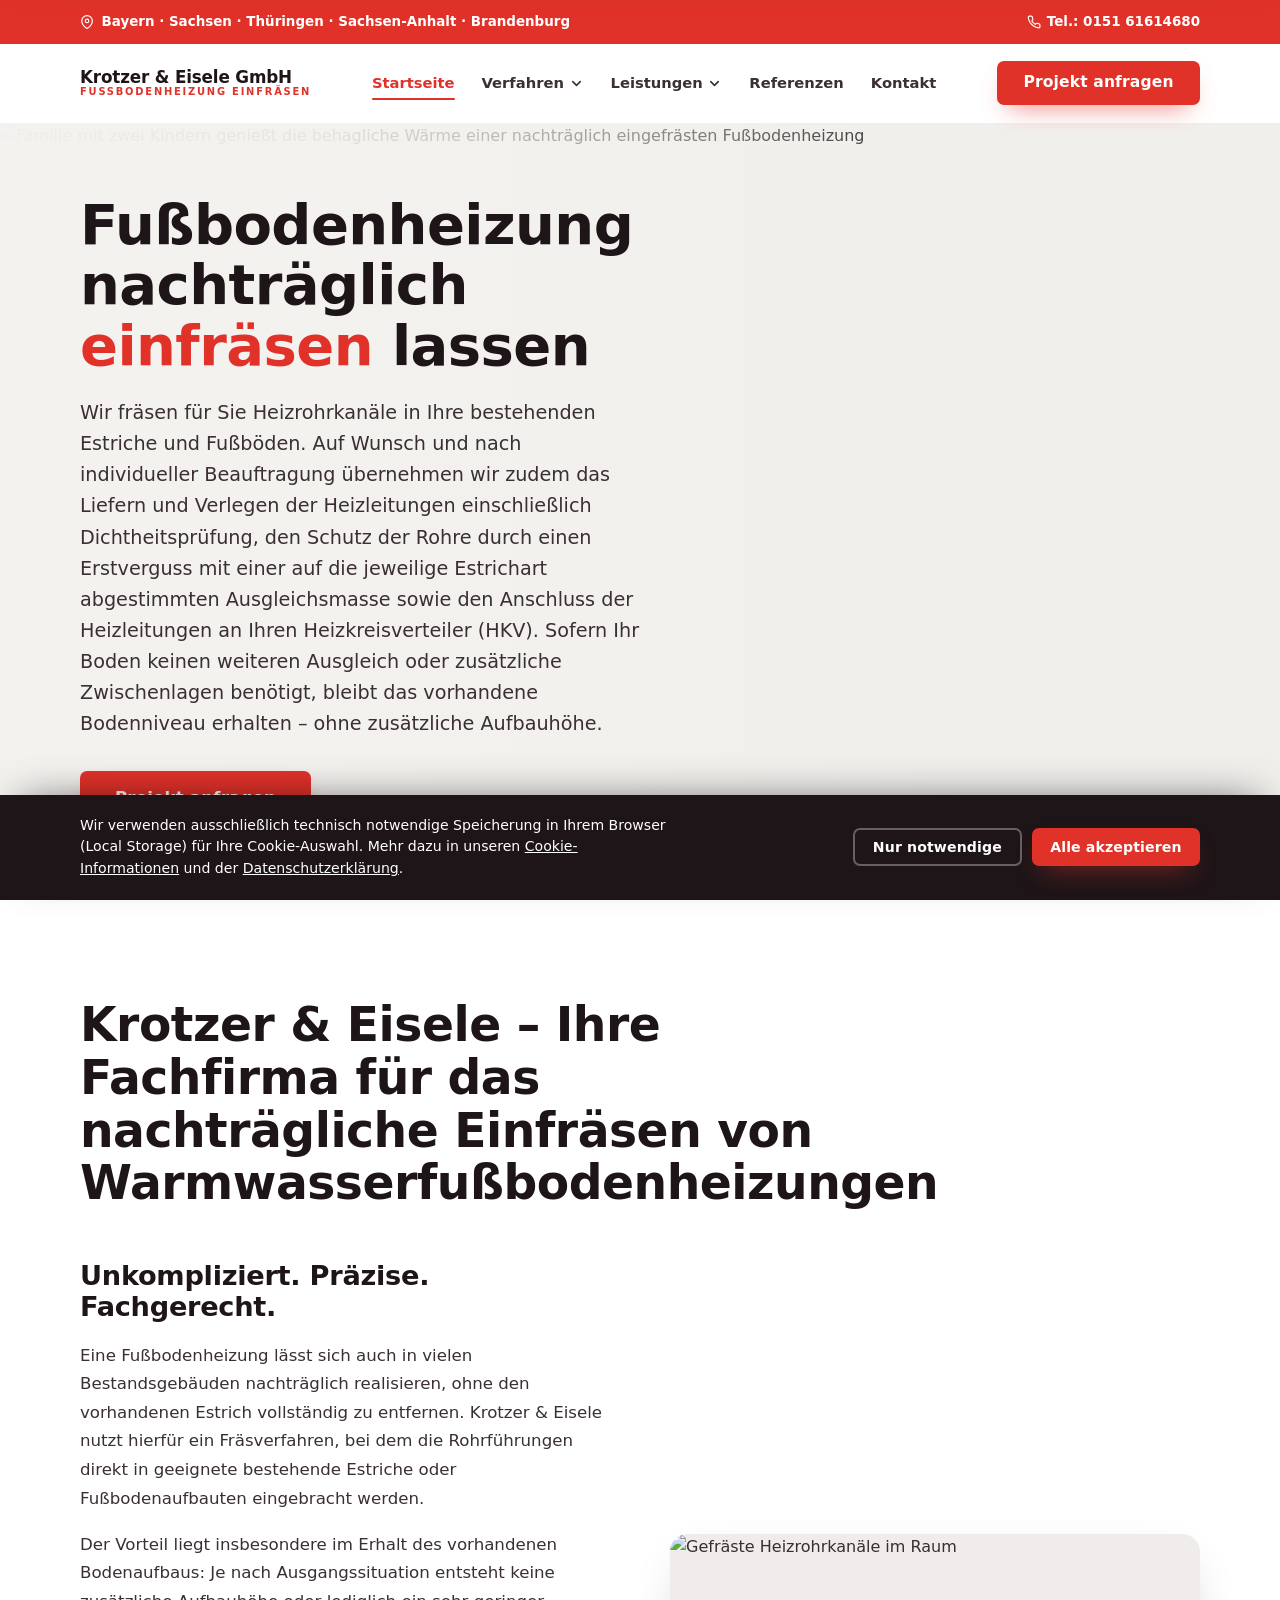
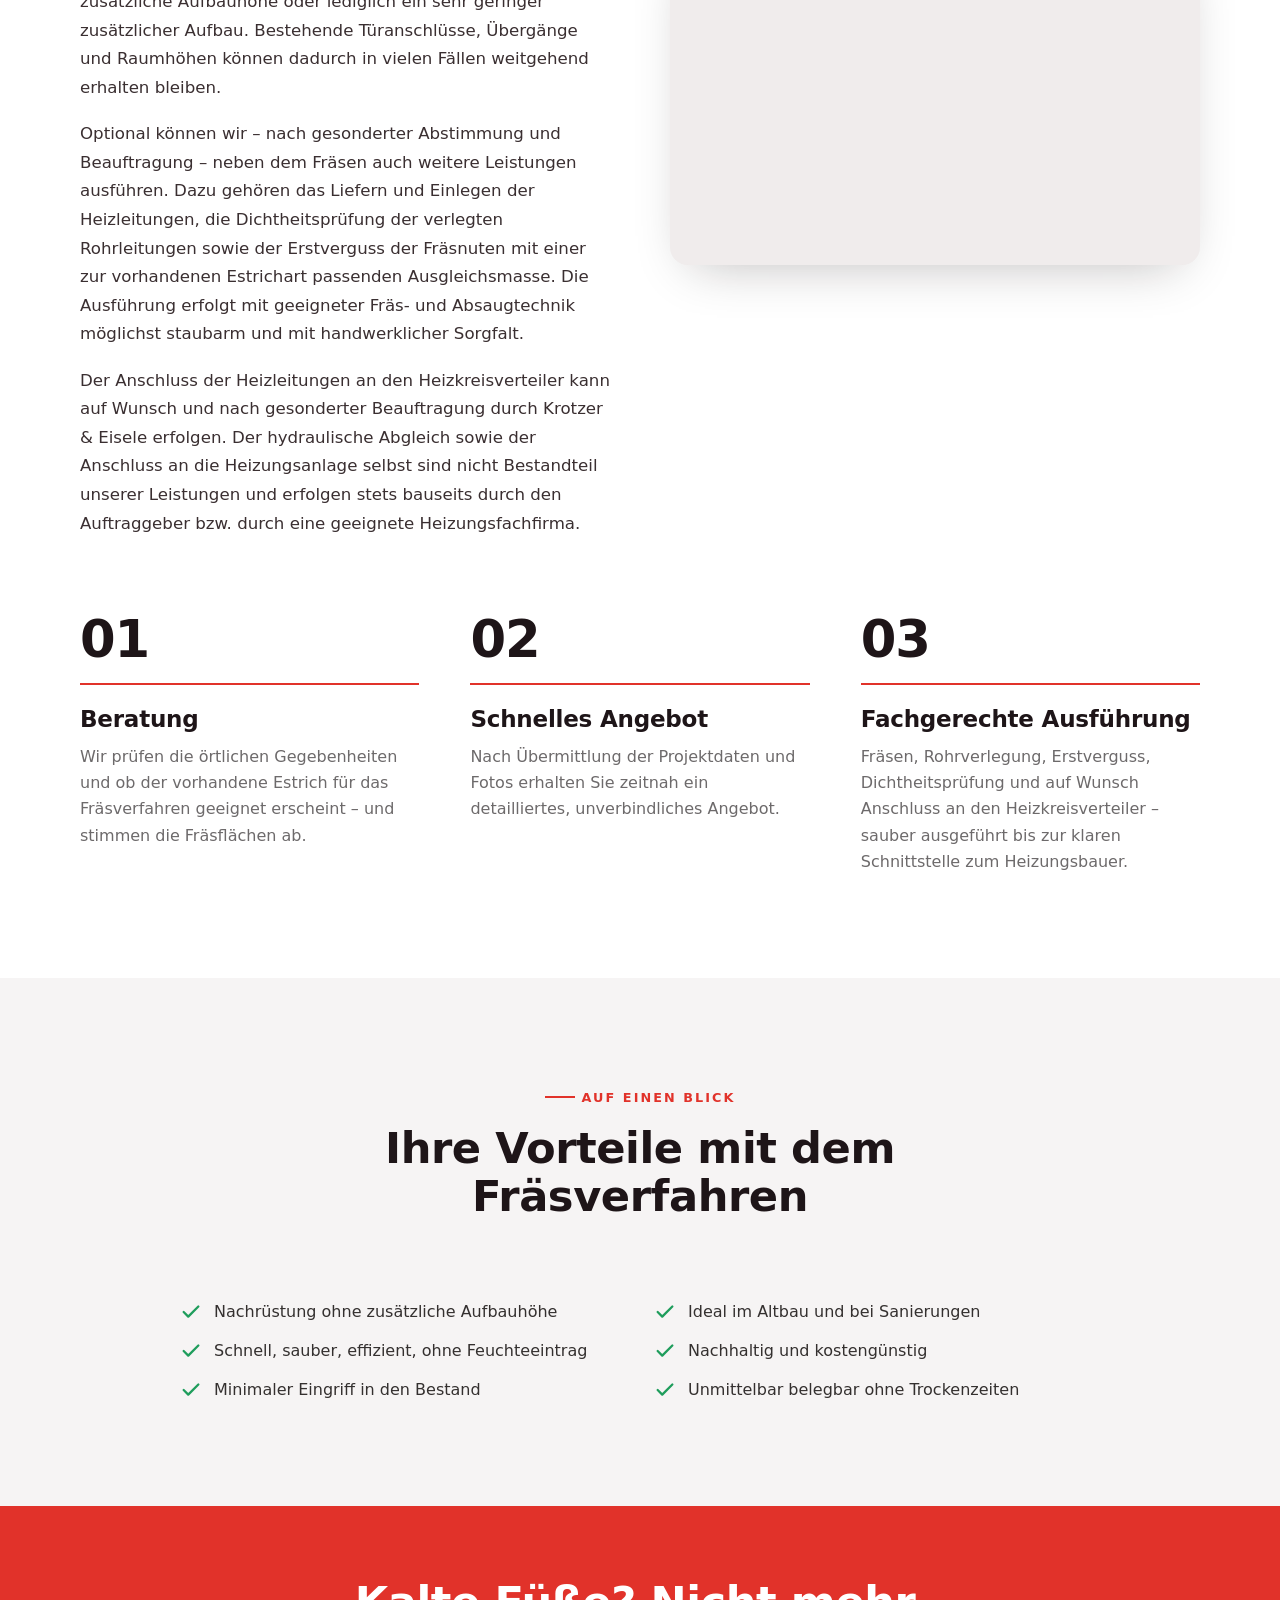
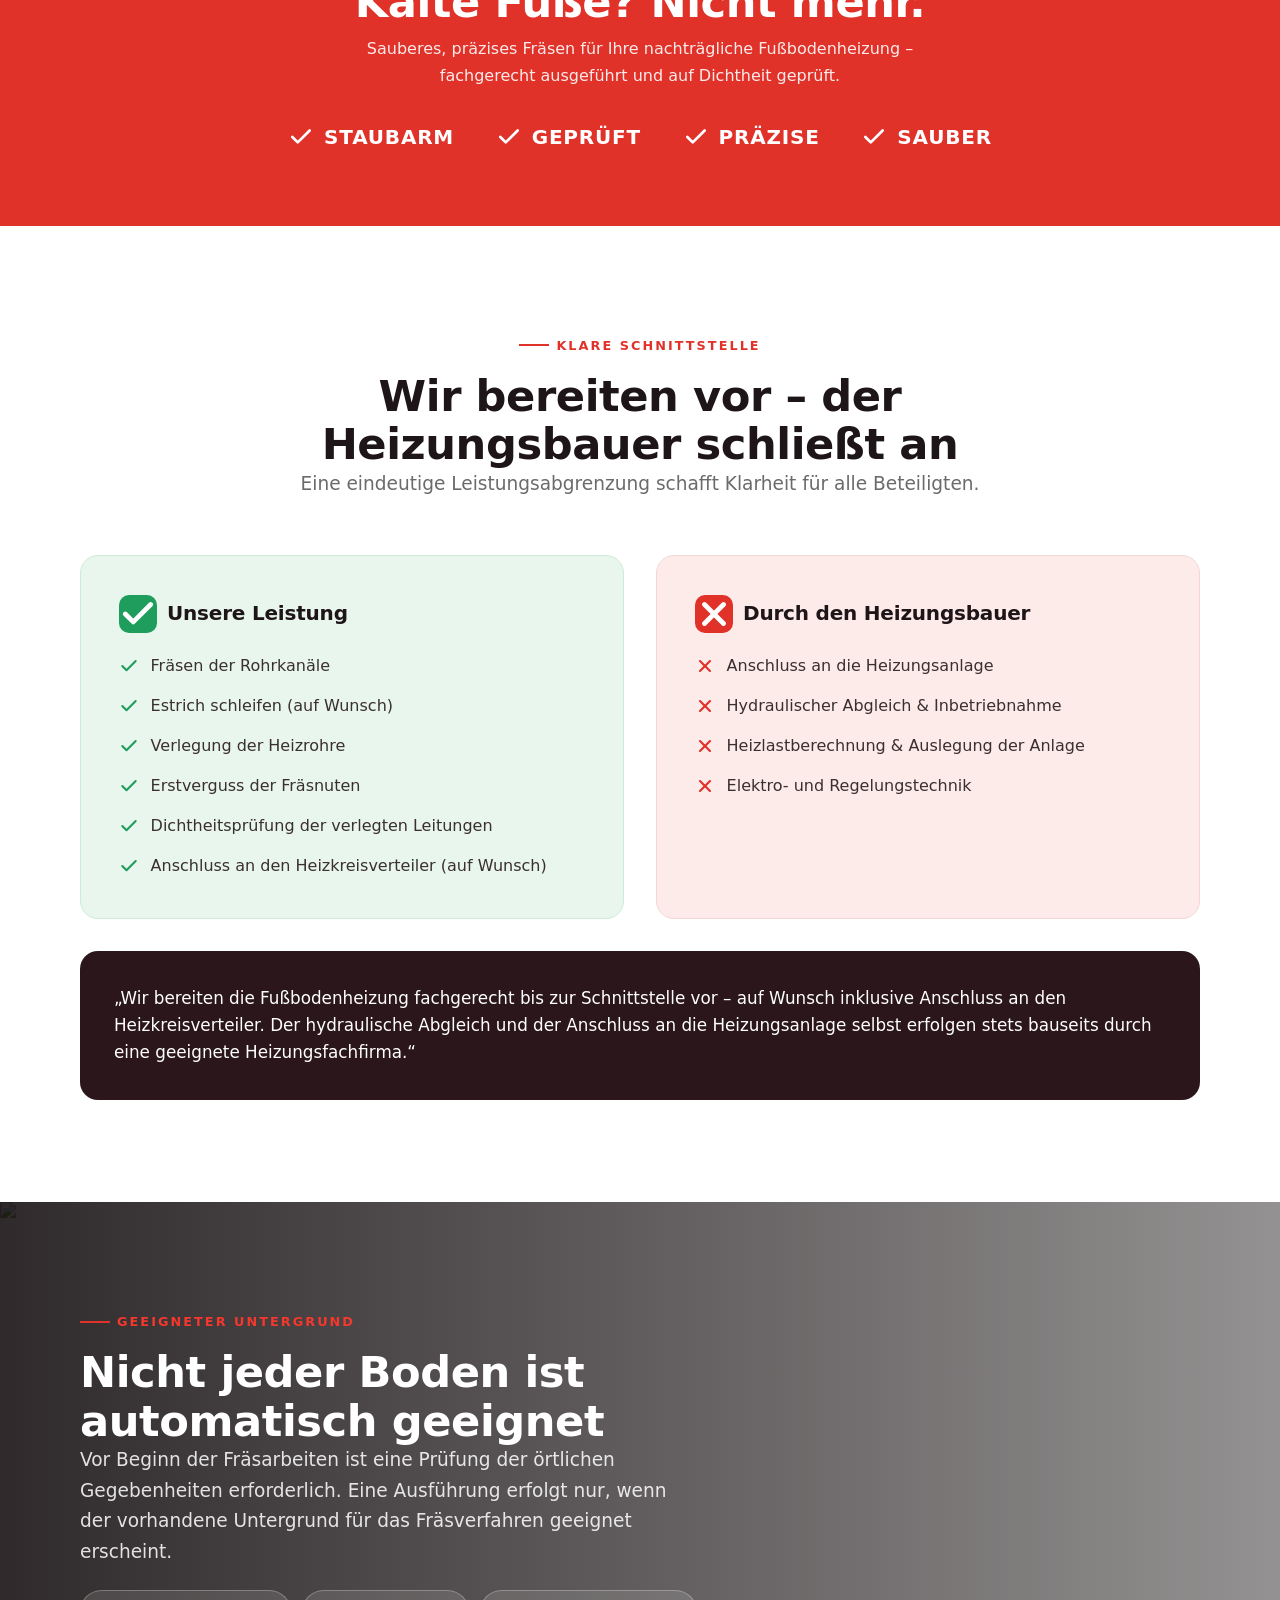
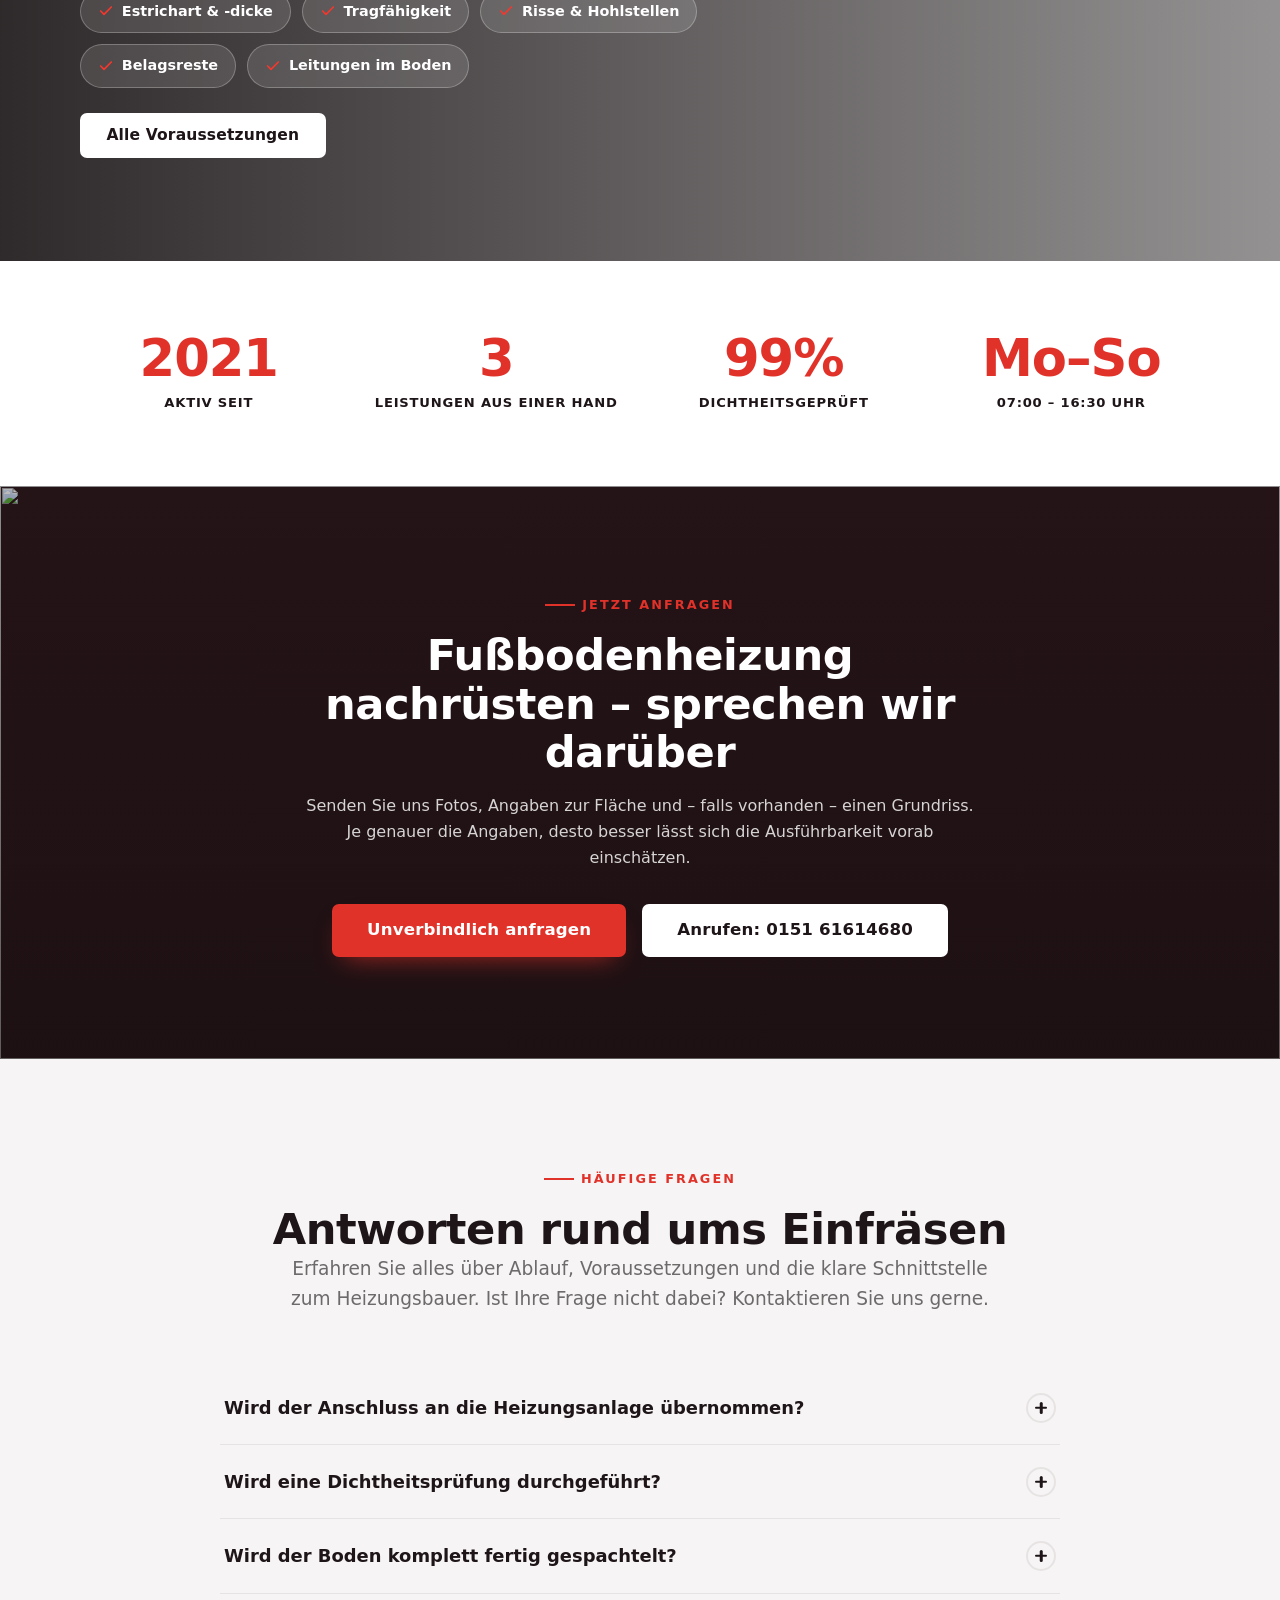
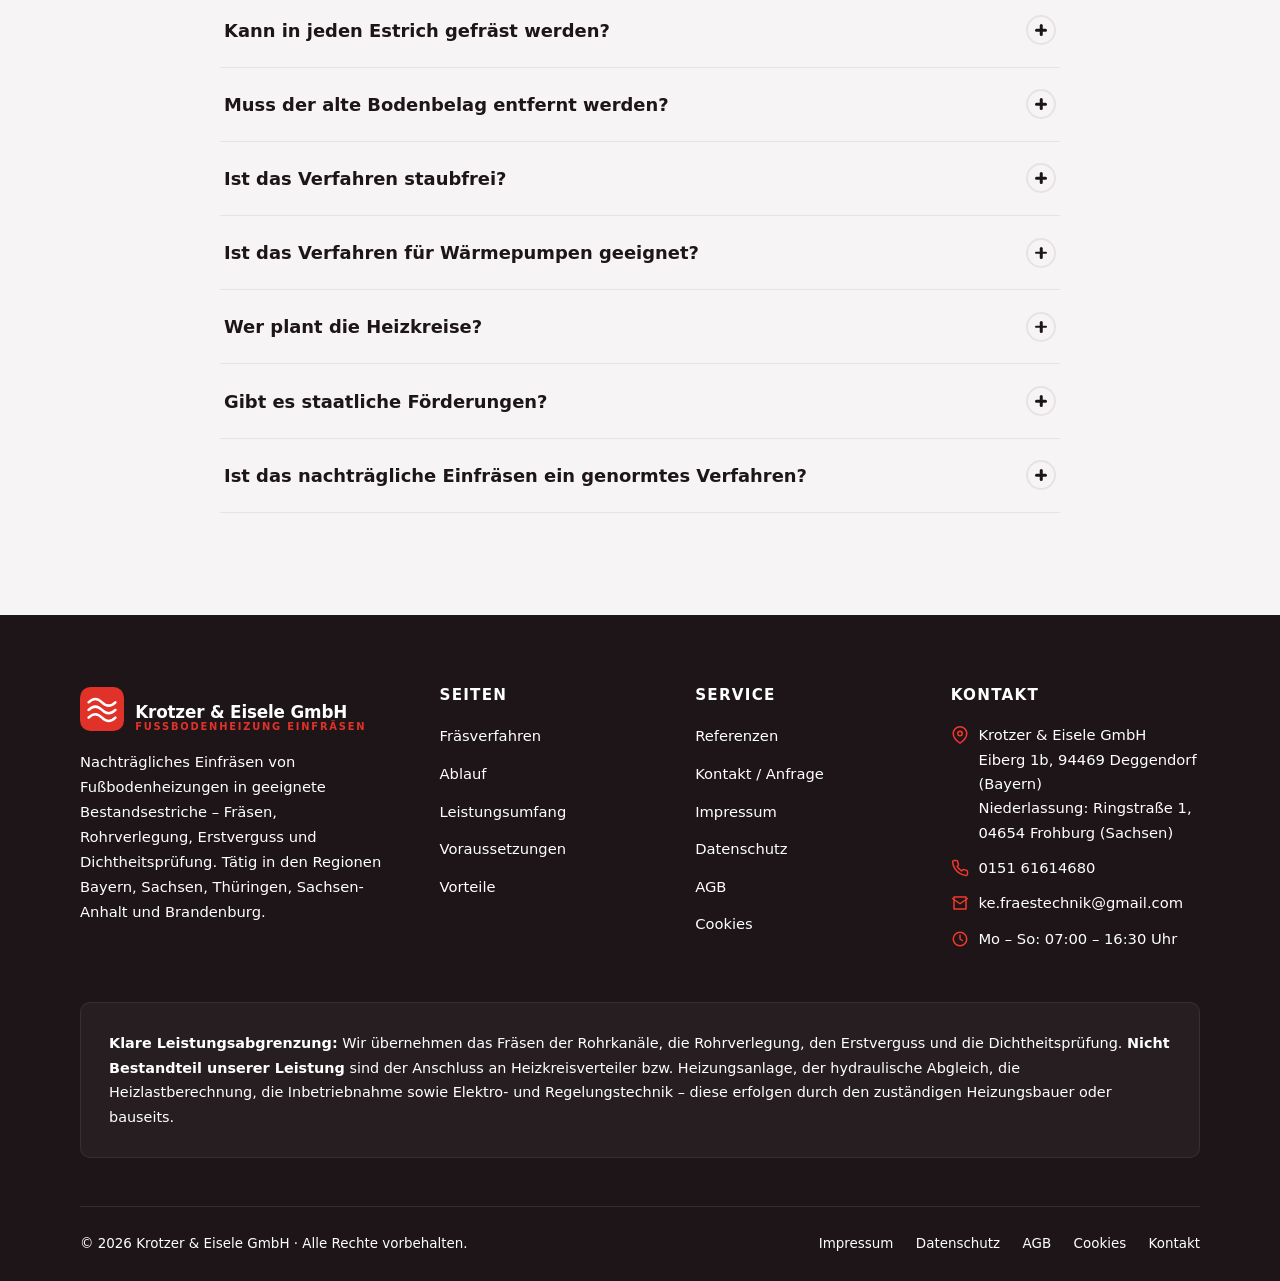
==== index.html @ 9194a787 "Kontaktformular: eigene Pflichtfeld-Validierung mit Feldliste - statt Browser-Popups eine formatiert" ====
<!DOCTYPE html>
<html lang="de">
<head>
<meta charset="UTF-8">
<meta name="viewport" content="width=device-width, initial-scale=1">
<title>Fußbodenheizung nachträglich einfräsen lassen | Krotzer &amp; Eisele GmbH</title>
<meta name="description" content="Krotzer &amp; Eisele GmbH fräst Fußbodenheizungen nachträglich in geeignete Bestandsestriche – Fräsen, Rohrverlegung, Erstverguss und Dichtheitsprüfung. Ohne vollständigen Estrichrückbau, mit geringer Aufbauhöhe. Tätig in den Regionen Bayern, Sachsen, Thüringen, Sachsen-Anhalt und Brandenburg.">
<meta name="keywords" content="Fußbodenheizung fräsen, Fußbodenheizung nachträglich fräsen, Fußbodenheizung einfräsen, Heizrohre in Estrich fräsen, Fußbodenheizung nachrüsten Deggendorf">
<link rel="stylesheet" href="css/style.css?v=42">
</head>
<body>

<!-- ============ HEADER (auf allen Seiten identisch) ============ -->
<!-- ============ TOP-LEISTE (auf allen Seiten identisch) ============ -->
<div class="topbar">
  <div class="container">
    <span class="topbar__regions"><svg viewBox="0 0 24 24" fill="none" stroke="currentColor" stroke-width="2" stroke-linecap="round" stroke-linejoin="round"><path d="M21 10c0 7-9 13-9 13s-9-6-9-13a9 9 0 0 1 18 0z"/><circle cx="12" cy="10" r="3"/></svg> Bayern · Sachsen · Thüringen · Sachsen-Anhalt · Brandenburg</span>
    <a href="tel:+4915161614680"><svg viewBox="0 0 24 24" fill="none" stroke="currentColor" stroke-width="2" stroke-linecap="round" stroke-linejoin="round"><path d="M22 16.92v3a2 2 0 0 1-2.18 2 19.79 19.79 0 0 1-8.63-3.07 19.5 19.5 0 0 1-6-6 19.79 19.79 0 0 1-3.07-8.67A2 2 0 0 1 4.11 2h3a2 2 0 0 1 2 1.72c.13.96.36 1.9.7 2.81a2 2 0 0 1-.45 2.11L8.09 9.91a16 16 0 0 0 6 6l1.27-1.27a2 2 0 0 1 2.11-.45c.91.34 1.85.57 2.81.7A2 2 0 0 1 22 16.92z"/></svg> Tel.: 0151 61614680</a>
  </div>
</div>
<header class="header">
  <div class="container nav">
    <a href="index.html" class="brand" aria-label="Krotzer & Eisele GmbH – Startseite">
      <span class="brand__txt"><b>Krotzer &amp; Eisele GmbH</b><small>Fußbodenheizung einfräsen</small></span>
    </a>

    <nav class="nav-links" aria-label="Hauptnavigation">
      <a href="index.html">Startseite</a>
      <div class="nav-item has-dropdown">
        <a href="fraesen.html" class="nav-toggle" aria-haspopup="true">Verfahren<svg class="caret" viewBox="0 0 24 24" fill="none" stroke="currentColor" stroke-width="2.5" stroke-linecap="round" stroke-linejoin="round"><polyline points="6 9 12 15 18 9"/></svg></a>
        <div class="dropdown">
          <a href="fraesen.html">Fräsverfahren</a>
          <a href="ablauf.html">Ablauf</a>
          <a href="voraussetzungen.html">Voraussetzungen</a>
        </div>
      </div>
      <div class="nav-item has-dropdown">
        <a href="leistungen.html" class="nav-toggle" aria-haspopup="true">Leistungen<svg class="caret" viewBox="0 0 24 24" fill="none" stroke="currentColor" stroke-width="2.5" stroke-linecap="round" stroke-linejoin="round"><polyline points="6 9 12 15 18 9"/></svg></a>
        <div class="dropdown">
          <a href="leistungen.html">Leistungsumfang</a>
          <a href="vorteile.html">Vorteile</a>
        </div>
      </div>
      <a href="referenzen.html">Referenzen</a>
      <a href="kontakt.html">Kontakt</a>
    </nav>

    <div class="nav-cta">
      <a href="kontakt.html" class="btn btn--primary">Projekt anfragen</a>
      <button class="burger" aria-label="Menü öffnen" aria-expanded="false"><span></span><span></span><span></span></button>
    </div>
  </div>
</header>

<div class="mobile-nav" id="mobileNav">
  <ul>
    <li><a href="index.html">Startseite</a></li>
    <li><a href="fraesen.html">Fußbodenheizung fräsen</a></li>
    <li><a href="ablauf.html">Ablauf</a></li>
    <li><a href="leistungen.html">Leistungsumfang</a></li>
    <li><a href="voraussetzungen.html">Voraussetzungen</a></li>
    <li><a href="vorteile.html">Vorteile</a></li>
    <li><a href="referenzen.html">Referenzen / Projekte</a></li>
    <li><a href="kontakt.html">Kontakt / Anfrage</a></li>
    <a href="kontakt.html" class="btn btn--primary btn--block">Projekt anfragen</a>
  </ul>
</div>

<main>

  <!-- ============ HERO (Vollflächen-Bild, Familie rechts) ============ -->
  <section class="hero">
    <div class="container">
      <div class="hero__content">
        <h1 class="reveal"><span class="hero-ln">Fußbodenheizung</span> <span class="hero-ln">nachträglich</span> <span class="text-red">einfräsen</span> lassen</h1>
        <p class="hero__sub reveal" data-d="1">Wir fräsen für Sie Heizrohrkanäle in Ihre bestehenden Estriche und Fußböden. Auf Wunsch und nach individueller Beauftragung übernehmen wir zudem das Liefern und Verlegen der Heizleitungen einschließlich Dichtheitsprüfung, den Schutz der Rohre durch einen Erstverguss mit einer auf die jeweilige Estrichart abgestimmten Ausgleichsmasse sowie den Anschluss der Heizleitungen an Ihren Heizkreisverteiler (HKV). Sofern Ihr Boden keinen weiteren Ausgleich oder zusätzliche Zwischenlagen benötigt, bleibt das vorhandene Bodenniveau erhalten – ohne zusätzliche Aufbauhöhe.</p>
        <div class="hero__actions reveal" data-d="2">
          <a href="kontakt.html" class="btn btn--primary btn--lg">Projekt anfragen</a>
        </div>
      </div>
    </div>
    <div class="hero__bg"><img src="assets/img/hero-familie-bg.jpg?v=3" alt="Familie mit zwei Kindern genießt die behagliche Wärme einer nachträglich eingefrästen Fußbodenheizung"></div>
  </section>

  <!-- ============ System / Lösung (Layout wie Referenz) ============ -->
  <section class="section">
    <div class="container">
      <h2 class="sys__title reveal">Krotzer &amp; Eisele – Ihre Fachfirma für das nachträgliche Einfräsen von Warmwasserfußbodenheizungen</h2>
      <div class="sys__grid">
        <div class="sys__text reveal">
          <h3>Unkompliziert. Präzise. Fachgerecht.</h3>
          <p>Eine Fußbodenheizung lässt sich auch in vielen Bestandsgebäuden nachträglich realisieren, ohne den vorhandenen Estrich vollständig zu entfernen. Krotzer &amp; Eisele nutzt hierfür ein Fräsverfahren, bei dem die Rohrführungen direkt in geeignete bestehende Estriche oder Fußbodenaufbauten eingebracht werden.</p>
          <p>Der Vorteil liegt insbesondere im Erhalt des vorhandenen Bodenaufbaus: Je nach Ausgangssituation entsteht keine zusätzliche Aufbauhöhe oder lediglich ein sehr geringer zusätzlicher Aufbau. Bestehende Türanschlüsse, Übergänge und Raumhöhen können dadurch in vielen Fällen weitgehend erhalten bleiben.</p>
          <p>Optional können wir – nach gesonderter Abstimmung und Beauftragung – neben dem Fräsen auch weitere Leistungen ausführen. Dazu gehören das Liefern und Einlegen der Heizleitungen, die Dichtheitsprüfung der verlegten Rohrleitungen sowie der Erstverguss der Fräsnuten mit einer zur vorhandenen Estrichart passenden Ausgleichsmasse. Die Ausführung erfolgt mit geeigneter Fräs- und Absaugtechnik möglichst staubarm und mit handwerklicher Sorgfalt.</p>
          <p>Der Anschluss der Heizleitungen an den Heizkreisverteiler kann auf Wunsch und nach gesonderter Beauftragung durch Krotzer &amp; Eisele erfolgen. Der hydraulische Abgleich sowie der Anschluss an die Heizungsanlage selbst sind nicht Bestandteil unserer Leistungen und erfolgen stets bauseits durch den Auftraggeber bzw. durch eine geeignete Heizungsfachfirma.</p>
        </div>
        <div class="sys__media reveal" data-d="1">
          <img src="assets/img/real-fraesbild-1.jpg" alt="Gefräste Heizrohrkanäle im Raum">
        </div>
      </div>
      <div class="sys__steps">
        <div class="numstep reveal">
          <div class="numstep__n">01</div><div class="numstep__rule"></div>
          <h3>Beratung</h3>
          <p>Wir prüfen die örtlichen Gegebenheiten und ob der vorhandene Estrich für das Fräsverfahren geeignet erscheint – und stimmen die Fräsflächen ab.</p>
        </div>
        <div class="numstep reveal" data-d="1">
          <div class="numstep__n">02</div><div class="numstep__rule"></div>
          <h3>Schnelles Angebot</h3>
          <p>Nach Übermittlung der Projektdaten und Fotos erhalten Sie zeitnah ein detailliertes, unverbindliches Angebot.</p>
        </div>
        <div class="numstep reveal" data-d="2">
          <div class="numstep__n">03</div><div class="numstep__rule"></div>
          <h3>Fachgerechte Ausführung</h3>
          <p>Fräsen, Rohrverlegung, Erstverguss, Dichtheitsprüfung und auf Wunsch Anschluss an den Heizkreisverteiler – sauber ausgeführt bis zur klaren Schnittstelle zum Heizungsbauer.</p>
        </div>
      </div>
    </div>
  </section>

  <!-- ============ Vorteile auf einen Blick (Kundenangaben) ============ -->
  <section class="section section--soft">
    <div class="container">
      <div class="section-head section-head--center reveal">
        <span class="eyebrow eyebrow--center">Auf einen Blick</span>
        <h2>Ihre Vorteile mit dem Fräsverfahren</h2>
      </div>
      <div class="grid grid-2" style="max-width:920px;margin-inline:auto">
        <ul class="ticklist reveal">
          <li><svg viewBox="0 0 24 24" fill="none" stroke="currentColor" stroke-width="2.5" stroke-linecap="round" stroke-linejoin="round"><polyline points="20 6 9 17 4 12"/></svg>Nachrüstung ohne zusätzliche Aufbauhöhe</li>
          <li><svg viewBox="0 0 24 24" fill="none" stroke="currentColor" stroke-width="2.5" stroke-linecap="round" stroke-linejoin="round"><polyline points="20 6 9 17 4 12"/></svg>Schnell, sauber, effizient, ohne Feuchteeintrag</li>
          <li><svg viewBox="0 0 24 24" fill="none" stroke="currentColor" stroke-width="2.5" stroke-linecap="round" stroke-linejoin="round"><polyline points="20 6 9 17 4 12"/></svg>Minimaler Eingriff in den Bestand</li>
        </ul>
        <ul class="ticklist reveal" data-d="1">
          <li><svg viewBox="0 0 24 24" fill="none" stroke="currentColor" stroke-width="2.5" stroke-linecap="round" stroke-linejoin="round"><polyline points="20 6 9 17 4 12"/></svg>Ideal im Altbau und bei Sanierungen</li>
          <li><svg viewBox="0 0 24 24" fill="none" stroke="currentColor" stroke-width="2.5" stroke-linecap="round" stroke-linejoin="round"><polyline points="20 6 9 17 4 12"/></svg>Nachhaltig und kostengünstig</li>
          <li><svg viewBox="0 0 24 24" fill="none" stroke="currentColor" stroke-width="2.5" stroke-linecap="round" stroke-linejoin="round"><polyline points="20 6 9 17 4 12"/></svg>Unmittelbar belegbar ohne Trockenzeiten</li>
        </ul>
      </div>
    </div>
  </section>

  <!-- ============ USP Banner ============ -->
  <section class="section section--tight usp">
    <div class="container">
      <h2 class="reveal">Kalte Füße? Nicht mehr.</h2>
      <p class="reveal" style="color:rgba(255,255,255,.9);max-width:60ch;margin-inline:auto;margin-top:.6rem">Sauberes, präzises Fräsen für Ihre nachträgliche Fußbodenheizung – fachgerecht ausgeführt und auf Dichtheit geprüft.</p>
      <div class="usp__row reveal" data-d="1">
        <span><svg viewBox="0 0 24 24" fill="none" stroke="currentColor" stroke-width="2.5" stroke-linecap="round" stroke-linejoin="round"><polyline points="20 6 9 17 4 12"/></svg>Staubarm</span>
        <span><svg viewBox="0 0 24 24" fill="none" stroke="currentColor" stroke-width="2.5" stroke-linecap="round" stroke-linejoin="round"><polyline points="20 6 9 17 4 12"/></svg>Geprüft</span>
        <span><svg viewBox="0 0 24 24" fill="none" stroke="currentColor" stroke-width="2.5" stroke-linecap="round" stroke-linejoin="round"><polyline points="20 6 9 17 4 12"/></svg>Präzise</span>
        <span><svg viewBox="0 0 24 24" fill="none" stroke="currentColor" stroke-width="2.5" stroke-linecap="round" stroke-linejoin="round"><polyline points="20 6 9 17 4 12"/></svg>Sauber</span>
      </div>
    </div>
  </section>

  <!-- ============ Leistungsabgrenzung (Schnittstelle) ============ -->
  <section class="section">
    <div class="container">
      <div class="section-head section-head--center reveal">
        <span class="eyebrow eyebrow--center">Klare Schnittstelle</span>
        <h2>Wir bereiten vor – der Heizungsbauer schließt an</h2>
        <p class="lead" style="margin-inline:auto">Eine eindeutige Leistungsabgrenzung schafft Klarheit für alle Beteiligten.</p>
      </div>
      <div class="scope">
        <div class="scope__col scope__col--do reveal">
          <h3><span class="scope__badge"><svg viewBox="0 0 24 24" fill="none" stroke="currentColor" stroke-width="3" stroke-linecap="round" stroke-linejoin="round"><polyline points="20 6 9 17 4 12"/></svg></span>Unsere Leistung</h3>
          <ul>
            <li><svg viewBox="0 0 24 24" fill="none" stroke="currentColor" stroke-width="2.5" stroke-linecap="round" stroke-linejoin="round"><polyline points="20 6 9 17 4 12"/></svg>Fräsen der Rohrkanäle</li>
            <li><svg viewBox="0 0 24 24" fill="none" stroke="currentColor" stroke-width="2.5" stroke-linecap="round" stroke-linejoin="round"><polyline points="20 6 9 17 4 12"/></svg>Estrich schleifen (auf Wunsch)</li>
            <li><svg viewBox="0 0 24 24" fill="none" stroke="currentColor" stroke-width="2.5" stroke-linecap="round" stroke-linejoin="round"><polyline points="20 6 9 17 4 12"/></svg>Verlegung der Heizrohre</li>
            <li><svg viewBox="0 0 24 24" fill="none" stroke="currentColor" stroke-width="2.5" stroke-linecap="round" stroke-linejoin="round"><polyline points="20 6 9 17 4 12"/></svg>Erstverguss der Fräsnuten</li>
            <li><svg viewBox="0 0 24 24" fill="none" stroke="currentColor" stroke-width="2.5" stroke-linecap="round" stroke-linejoin="round"><polyline points="20 6 9 17 4 12"/></svg>Dichtheitsprüfung der verlegten Leitungen</li>
            <li><svg viewBox="0 0 24 24" fill="none" stroke="currentColor" stroke-width="2.5" stroke-linecap="round" stroke-linejoin="round"><polyline points="20 6 9 17 4 12"/></svg>Anschluss an den Heizkreisverteiler (auf Wunsch)</li>
          </ul>
        </div>
        <div class="scope__col scope__col--dont reveal" data-d="1">
          <h3><span class="scope__badge"><svg viewBox="0 0 24 24" fill="none" stroke="currentColor" stroke-width="3" stroke-linecap="round" stroke-linejoin="round"><line x1="18" y1="6" x2="6" y2="18"/><line x1="6" y1="6" x2="18" y2="18"/></svg></span>Durch den Heizungsbauer</h3>
          <ul>
            <li><svg viewBox="0 0 24 24" fill="none" stroke="currentColor" stroke-width="2.5" stroke-linecap="round" stroke-linejoin="round"><line x1="18" y1="6" x2="6" y2="18"/><line x1="6" y1="6" x2="18" y2="18"/></svg>Anschluss an die Heizungsanlage</li>
            <li><svg viewBox="0 0 24 24" fill="none" stroke="currentColor" stroke-width="2.5" stroke-linecap="round" stroke-linejoin="round"><line x1="18" y1="6" x2="6" y2="18"/><line x1="6" y1="6" x2="18" y2="18"/></svg>Hydraulischer Abgleich &amp; Inbetriebnahme</li>
            <li><svg viewBox="0 0 24 24" fill="none" stroke="currentColor" stroke-width="2.5" stroke-linecap="round" stroke-linejoin="round"><line x1="18" y1="6" x2="6" y2="18"/><line x1="6" y1="6" x2="18" y2="18"/></svg>Heizlastberechnung &amp; Auslegung der Anlage</li>
            <li><svg viewBox="0 0 24 24" fill="none" stroke="currentColor" stroke-width="2.5" stroke-linecap="round" stroke-linejoin="round"><line x1="18" y1="6" x2="6" y2="18"/><line x1="6" y1="6" x2="18" y2="18"/></svg>Elektro- und Regelungstechnik</li>
          </ul>
        </div>
      </div>
      <div class="scope__note reveal">„Wir bereiten die Fußbodenheizung fachgerecht bis zur Schnittstelle vor – auf Wunsch inklusive Anschluss an den Heizkreisverteiler. Der hydraulische Abgleich und der Anschluss an die Heizungsanlage selbst erfolgen stets bauseits durch eine geeignete Heizungsfachfirma.“</div>
    </div>
  </section>

  <!-- ============ Voraussetzungen Teaser (Vollflächen-Bild) ============ -->
  <section class="section bgband">
    <div class="bgband__img"><img src="assets/img/real-raum-fenster.jpg?v=1" alt="Parkettboden – nicht jeder Untergrund ist automatisch zum Einfräsen geeignet"></div>
    <div class="container">
      <div class="bgband__content reveal">
        <span class="eyebrow">Geeigneter Untergrund</span>
        <h2>Nicht jeder Boden ist automatisch geeignet</h2>
        <p class="lead" style="margin-bottom:1.4rem">Vor Beginn der Fräsarbeiten ist eine Prüfung der örtlichen Gegebenheiten erforderlich. Eine Ausführung erfolgt nur, wenn der vorhandene Untergrund für das Fräsverfahren geeignet erscheint.</p>
        <ul class="chips">
          <li><svg viewBox="0 0 24 24" fill="none" stroke="currentColor" stroke-width="2.5" stroke-linecap="round" stroke-linejoin="round"><polyline points="20 6 9 17 4 12"/></svg>Estrichart &amp; -dicke</li>
          <li><svg viewBox="0 0 24 24" fill="none" stroke="currentColor" stroke-width="2.5" stroke-linecap="round" stroke-linejoin="round"><polyline points="20 6 9 17 4 12"/></svg>Tragfähigkeit</li>
          <li><svg viewBox="0 0 24 24" fill="none" stroke="currentColor" stroke-width="2.5" stroke-linecap="round" stroke-linejoin="round"><polyline points="20 6 9 17 4 12"/></svg>Risse &amp; Hohlstellen</li>
          <li><svg viewBox="0 0 24 24" fill="none" stroke="currentColor" stroke-width="2.5" stroke-linecap="round" stroke-linejoin="round"><polyline points="20 6 9 17 4 12"/></svg>Belagsreste</li>
          <li><svg viewBox="0 0 24 24" fill="none" stroke="currentColor" stroke-width="2.5" stroke-linecap="round" stroke-linejoin="round"><polyline points="20 6 9 17 4 12"/></svg>Leitungen im Boden</li>
        </ul>
        <div style="margin-top:1.6rem"><a href="voraussetzungen.html" class="btn btn--light">Alle Voraussetzungen</a></div>
      </div>
    </div>
  </section>

  <!-- ============ Stats ============ -->
  <section class="section section--tight">
    <div class="container">
      <div class="stats">
        <div class="reveal"><div class="stat__num">2021</div><div class="stat__label">Aktiv seit</div></div>
        <div class="reveal" data-d="1"><div class="stat__num"><span data-count="4">0</span></div><div class="stat__label">Leistungen aus einer Hand</div></div>
        <div class="reveal" data-d="2"><div class="stat__num"><span data-count="100">0</span>%</div><div class="stat__label">Dichtheitsgeprüft</div></div>
        <div class="reveal" data-d="3"><div class="stat__num">Mo–So</div><div class="stat__label">07:00 – 16:30 Uhr</div></div>
      </div>
    </div>
  </section>

  <!-- ============ CTA ============ -->
  <section class="section cta">
    <div class="cta__media"><img src="assets/img/redbg.svg" alt=""></div>
    <div class="container">
      <div class="cta__inner reveal">
        <span class="eyebrow eyebrow--center">Jetzt anfragen</span>
        <h2>Fußbodenheizung nachrüsten – sprechen wir darüber</h2>
        <p>Senden Sie uns Fotos, Angaben zur Fläche und – falls vorhanden – einen Grundriss. Je genauer die Angaben, desto besser lässt sich die Ausführbarkeit vorab einschätzen.</p>
        <div class="cta__actions">
          <a href="kontakt.html" class="btn btn--primary btn--lg">Unverbindlich anfragen</a>
          <a href="tel:+4915161614680" class="btn btn--light btn--lg">Anrufen: 0151 61614680</a>
        </div>
      </div>
    </div>
  </section>

  <!-- ============ FAQ (letzte Section der Landingpage) ============ -->
  <section class="section section--soft" id="faq">
    <div class="container">
      <div class="section-head section-head--center reveal">
        <span class="eyebrow eyebrow--center">Häufige Fragen</span>
        <h2>Antworten rund ums Einfräsen</h2>
        <p class="lead" style="margin-inline:auto">Erfahren Sie alles über Ablauf, Voraussetzungen und die klare Schnittstelle zum Heizungsbauer. Ist Ihre Frage nicht dabei? Kontaktieren Sie uns gerne.</p>
      </div>
      <div class="faq">
        <div class="faq__item reveal">
          <button class="faq__q" aria-expanded="false">Wird der Anschluss an die Heizungsanlage übernommen?<span class="faq__ic"></span></button>
          <div class="faq__a"><div class="faq__a-inner">Den Anschluss an die Heizungsanlage selbst und den hydraulischen Abgleich übernehmen wir nicht – diese erfolgen bauseits durch eine geeignete Heizungsfachfirma. Den Anschluss an den Heizkreisverteiler (HKV) können wir jedoch auf Wunsch und nach gesonderter Beauftragung ausführen. Zu unseren Leistungen gehören außerdem das Fräsen, das Schleifen des Estrichs, die Rohrverlegung, der Erstverguss und die Dichtheitsprüfung.</div></div>
        </div>
        <div class="faq__item reveal">
          <button class="faq__q" aria-expanded="false">Wird eine Dichtheitsprüfung durchgeführt?<span class="faq__ic"></span></button>
          <div class="faq__a"><div class="faq__a-inner">Ja. Nach der Verlegung der Heizrohre wird eine Dichtheitsprüfung durchgeführt.</div></div>
        </div>
        <div class="faq__item reveal">
          <button class="faq__q" aria-expanded="false">Wird der Boden komplett fertig gespachtelt?<span class="faq__ic"></span></button>
          <div class="faq__a"><div class="faq__a-inner">Die Krotzer &amp; Eisele GmbH führt den Erstverguss der Fräsnuten aus. Weitere Ausgleichs-, Spachtel-, Oberbelags- oder Bodenbelagsarbeiten sind gesondert abzustimmen.</div></div>
        </div>
        <div class="faq__item reveal">
          <button class="faq__q" aria-expanded="false">Kann in jeden Estrich gefräst werden?<span class="faq__ic"></span></button>
          <div class="faq__a"><div class="faq__a-inner">Nein. Der vorhandene Estrich muss geeignet sein. Estrichart, Estrichdicke, Tragfähigkeit, Hohlstellen, Risse, Feuchte und vorhandene Belagsreste sind vorab zu prüfen.</div></div>
        </div>
        <div class="faq__item reveal">
          <button class="faq__q" aria-expanded="false">Muss der alte Bodenbelag entfernt werden?<span class="faq__ic"></span></button>
          <div class="faq__a"><div class="faq__a-inner">In der Regel muss der vorhandene Bodenbelag entfernt werden, damit der Estrich zugänglich ist und die Fräsarbeiten ordnungsgemäß ausgeführt werden können. Die konkrete Vorbereitung hängt vom vorhandenen Bodenaufbau ab.</div></div>
        </div>
        <div class="faq__item reveal">
          <button class="faq__q" aria-expanded="false">Ist das Verfahren staubfrei?<span class="faq__ic"></span></button>
          <div class="faq__a"><div class="faq__a-inner">Mit geeigneter Fräs- und Absaugtechnik kann staubarm gearbeitet werden. Eine vollständig staubfreie Ausführung sollte jedoch nicht pauschal zugesichert werden.</div></div>
        </div>
        <div class="faq__item reveal">
          <button class="faq__q" aria-expanded="false">Ist das Verfahren für Wärmepumpen geeignet?<span class="faq__ic"></span></button>
          <div class="faq__a"><div class="faq__a-inner">Eine Fußbodenheizung kann aufgrund niedriger Systemtemperaturen gut mit modernen Wärmeerzeugern, insbesondere Wärmepumpen, kombiniert werden. Die heizungstechnische Auslegung, der Anschluss und die Inbetriebnahme sind durch den Heizungsbauer bzw. Fachplaner festzulegen.</div></div>
        </div>
        <div class="faq__item reveal">
          <button class="faq__q" aria-expanded="false">Wer plant die Heizkreise?<span class="faq__ic"></span></button>
          <div class="faq__a"><div class="faq__a-inner">Die Fräs- und Rohrführung wird vor Ausführung abgestimmt. Die heizungstechnische Auslegung, Heizlastberechnung, Dimensionierung, Verteilerplanung und Einbindung in die Heizungsanlage sind durch den Heizungsbauer oder Fachplaner zu erbringen, sofern dies nicht gesondert beauftragt wird.</div></div>
        </div>
        <div class="faq__item reveal">
          <button class="faq__q" aria-expanded="false">Gibt es staatliche Förderungen?<span class="faq__ic"></span></button>
          <div class="faq__a"><div class="faq__a-inner">Ja. Die energetische Sanierung von Gebäuden wird staatlich durch verschiedene Förderprogramme unterstützt – für Privatpersonen und Unternehmen. Zu den Fördermöglichkeiten beraten wir Sie gerne.</div></div>
        </div>
        <div class="faq__item reveal">
          <button class="faq__q" aria-expanded="false">Ist das nachträgliche Einfräsen ein genormtes Verfahren?<span class="faq__ic"></span></button>
          <div class="faq__a"><div class="faq__a-inner">Nein. Mangels allgemeingültiger technischer Regelwerke ist das nachträgliche Einfräsen als Sonderkonstruktion zu sehen. Es wird vorab mit dem Bauherrn besprochen und freigegeben.</div></div>
        </div>
      </div>
    </div>
  </section>

</main>

<!-- ============ FOOTER (auf allen Seiten identisch) ============ -->
<footer class="footer">
  <div class="container">
    <div class="footer__grid">
      <div class="footer__brand">
        <a href="index.html" class="brand" aria-label="Krotzer & Eisele GmbH">
          <svg class="brand__mark" viewBox="0 0 46 46" aria-hidden="true">
            <rect width="46" height="46" rx="11" fill="#E1322A"/>
            <g stroke="#fff" stroke-width="2.6" fill="none" stroke-linecap="round">
              <path d="M9 16 q7 -7 14 0 t14 0"/><path d="M9 24 q7 -7 14 0 t14 0"/><path d="M9 32 q7 -7 14 0 t14 0"/>
            </g>
          </svg>
          <span class="brand__txt"><b>Krotzer &amp; Eisele GmbH</b><small>Fußbodenheizung einfräsen</small></span>
        </a>
        <p>Nachträgliches Einfräsen von Fußbodenheizungen in geeignete Bestandsestriche – Fräsen, Rohrverlegung, Erstverguss und Dichtheitsprüfung. Tätig in den Regionen Bayern, Sachsen, Thüringen, Sachsen-Anhalt und Brandenburg.</p>
      </div>
      <div>
        <h4>Seiten</h4>
        <ul>
          <li><a href="fraesen.html">Fräsverfahren</a></li>
          <li><a href="ablauf.html">Ablauf</a></li>
          <li><a href="leistungen.html">Leistungsumfang</a></li>
          <li><a href="voraussetzungen.html">Voraussetzungen</a></li>
          <li><a href="vorteile.html">Vorteile</a></li>
        </ul>
      </div>
      <div>
        <h4>Service</h4>
        <ul>
          <li><a href="referenzen.html">Referenzen</a></li>
          <li><a href="kontakt.html">Kontakt / Anfrage</a></li>
          <li><a href="impressum.html">Impressum</a></li>
          <li><a href="datenschutz.html">Datenschutz</a></li>
          <li><a href="agb.html">AGB</a></li>
          <li><a href="cookies.html">Cookies</a></li>
        </ul>
      </div>
      <div>
        <h4>Kontakt</h4>
        <ul class="footer__contact">
          <li><svg viewBox="0 0 24 24" fill="none" stroke="currentColor" stroke-width="2" stroke-linecap="round" stroke-linejoin="round"><path d="M21 10c0 7-9 13-9 13s-9-6-9-13a9 9 0 0 1 18 0z"/><circle cx="12" cy="10" r="3"/></svg><span>Krotzer &amp; Eisele GmbH<br>Eiberg 1b, 94469 Deggendorf (Bayern)<br>Niederlassung: Ringstraße 1, 04654 Frohburg (Sachsen)</span></li>
          <li><svg viewBox="0 0 24 24" fill="none" stroke="currentColor" stroke-width="2" stroke-linecap="round" stroke-linejoin="round"><path d="M22 16.92v3a2 2 0 0 1-2.18 2 19.79 19.79 0 0 1-8.63-3.07 19.5 19.5 0 0 1-6-6 19.79 19.79 0 0 1-3.07-8.67A2 2 0 0 1 4.11 2h3a2 2 0 0 1 2 1.72c.13.96.36 1.9.7 2.81a2 2 0 0 1-.45 2.11L8.09 9.91a16 16 0 0 0 6 6l1.27-1.27a2 2 0 0 1 2.11-.45c.91.34 1.85.57 2.81.7A2 2 0 0 1 22 16.92z"/></svg><a href="tel:+4915161614680">0151 61614680</a></li>
          <li><svg viewBox="0 0 24 24" fill="none" stroke="currentColor" stroke-width="2" stroke-linecap="round" stroke-linejoin="round"><path d="M4 4h16v16H4z"/><path d="m22 6-10 7L2 6"/></svg><a href="mailto:ke.fraestechnik@gmail.com">ke.fraestechnik@gmail.com</a></li>
          <li><svg viewBox="0 0 24 24" fill="none" stroke="currentColor" stroke-width="2" stroke-linecap="round" stroke-linejoin="round"><circle cx="12" cy="12" r="9"/><path d="M12 7v5l3 2"/></svg><span>Mo – So: 07:00 – 16:30 Uhr</span></li>
        </ul>
      </div>
    </div>

    <div class="footer__scope">
      <p><b>Klare Leistungsabgrenzung:</b> Wir übernehmen das Fräsen der Rohrkanäle, die Rohrverlegung, den Erstverguss und die Dichtheitsprüfung. <b>Nicht Bestandteil unserer Leistung</b> sind der Anschluss an Heizkreisverteiler bzw. Heizungsanlage, der hydraulische Abgleich, die Heizlastberechnung, die Inbetriebnahme sowie Elektro- und Regelungstechnik – diese erfolgen durch den zuständigen Heizungsbauer oder bauseits.</p>
    </div>

    <div class="footer__bar">
      <span>© <span data-year>2026</span> Krotzer &amp; Eisele GmbH · Alle Rechte vorbehalten.</span>
      <span class="links"><a href="impressum.html">Impressum</a><a href="datenschutz.html">Datenschutz</a><a href="agb.html">AGB</a><a href="cookies.html">Cookies</a><a href="kontakt.html">Kontakt</a></span>
    </div>
  </div>
</footer>

<!-- ============ COOKIE-BANNER (auf allen Seiten identisch) ============ -->
<div class="cookie-banner" id="cookieBanner" role="dialog" aria-label="Cookie-Hinweis">
  <div class="cookie-banner__inner">
    <p>Wir verwenden ausschließlich technisch notwendige Speicherung in Ihrem Browser (Local Storage) für Ihre Cookie-Auswahl. Mehr dazu in unseren <a href="cookies.html">Cookie-Informationen</a> und der <a href="datenschutz.html">Datenschutzerklärung</a>.</p>
    <div class="cookie-banner__actions">
      <button class="btn btn--ghost" data-cookie="essential">Nur notwendige</button>
      <button class="btn btn--primary" data-cookie="all">Alle akzeptieren</button>
    </div>
  </div>
</div>

<script src="js/main.js"></script>
</body>
</html>
---- css/style.css ----
/* ---------- Montserrat lokal (DSGVO: keine Google-Server) ---------- */
@font-face{
  font-family:'Montserrat';font-style:normal;font-weight:400 800;font-display:swap;
  src:url('../assets/fonts/montserrat-latin-ext.woff2') format('woff2');
  unicode-range:U+0100-02BA, U+02BD-02C5, U+02C7-02CC, U+02CE-02D7, U+02DD-02FF, U+0304, U+0308, U+0329, U+1D00-1DBF, U+1E00-1E9F, U+1EF2-1EFF, U+2020, U+20A0-20AB, U+20AD-20C0, U+2113, U+2C60-2C7F, U+A720-A7FF;
}
@font-face{
  font-family:'Montserrat';font-style:normal;font-weight:400 800;font-display:swap;
  src:url('../assets/fonts/montserrat-latin.woff2') format('woff2');
  unicode-range:U+0000-00FF, U+0131, U+0152-0153, U+02BB-02BC, U+02C6, U+02DA, U+02DC, U+0304, U+0308, U+0329, U+2000-206F, U+20AC, U+2122, U+2191, U+2193, U+2212, U+2215, U+FEFF, U+FFFD;
}

/* =====================================================================
   Krotzer & Eisele GmbH – Fußbodenheizung fräsen
   Design system  ·  inspiriert am Look von MYN Fräsen
   Rot-Akzent / dunkles Anthrazit / Montserrat / klare Kanten
   ===================================================================== */

:root{
  /* Brand */
  --red:        #E1322A;
  --red-2:      #F4382E;
  --red-dark:   #B5241D;
  --ink:        #1E1518;   /* fast schwarz, leicht warm */
  --ink-2:      #2B161B;   /* dunkles Rotbraun (Referenz) */
  --ink-soft:   #3a2f31;

  --text:       #34302f;
  --muted:      #6d6a6b;
  --line:       #e7e3e3;

  --bg:         #ffffff;
  --bg-soft:    #f6f4f4;
  --bg-soft-2:  #f0ecec;

  --green:      #1f9d5c;
  --green-soft: #e8f6ee;
  --red-soft:   #fcebe9;

  --radius:     10px;
  --radius-sm:  7px;
  --radius-lg:  18px;
  --shadow:     0 18px 50px -22px rgba(20,12,14,.30);
  --shadow-sm:  0 8px 26px -16px rgba(20,12,14,.34);

  --maxw:       1200px;
  --gut:        clamp(20px, 5vw, 40px);

  --ff:         "Montserrat", system-ui, -apple-system, Segoe UI, Roboto, sans-serif;
  --t:          .28s cubic-bezier(.4,.0,.2,1);
}

/* ---------- reset ---------- */
*,*::before,*::after{box-sizing:border-box;margin:0;padding:0}
html{scroll-behavior:smooth;-webkit-text-size-adjust:100%}
body{
  font-family:var(--ff);color:var(--text);background:var(--bg);
  line-height:1.65;font-size:16px;font-weight:400;
  overflow-x:hidden;-webkit-font-smoothing:antialiased;
}
img{max-width:100%;display:block;height:auto}
a{color:inherit;text-decoration:none}
ul{list-style:none}
button{font-family:inherit;cursor:pointer;border:none;background:none}
input,textarea,select{font-family:inherit;font-size:1rem}

/* ---------- layout ---------- */
.container{width:100%;max-width:var(--maxw);margin-inline:auto;padding-inline:var(--gut)}
.section{padding-block:clamp(60px,8vw,108px)}
.section--soft{background:var(--bg-soft)}
.section--tight{padding-block:clamp(44px,6vw,72px)}

/* ---------- typography ---------- */
h1,h2,h3,h4{font-weight:800;line-height:1.12;color:var(--ink);letter-spacing:-.01em}
h1{font-size:clamp(2.1rem,5.2vw,3.6rem)}
h2{font-size:clamp(1.7rem,3.6vw,2.7rem)}
h3{font-size:clamp(1.18rem,2vw,1.5rem)}
p{color:var(--text)}
strong{font-weight:700;color:var(--ink)}

.eyebrow{
  display:inline-flex;align-items:center;gap:.55em;
  font-size:.8rem;font-weight:800;letter-spacing:.16em;text-transform:uppercase;
  color:var(--red);margin-bottom:1rem;
}
.eyebrow::before{content:"";width:30px;height:2px;background:var(--red);display:inline-block}
.eyebrow--center{justify-content:center}

.lead{font-size:clamp(1.02rem,1.5vw,1.16rem);color:var(--muted);max-width:62ch}
.section-head{max-width:760px;margin-bottom:clamp(34px,5vw,56px)}
.section-head--center{margin-inline:auto;text-align:center}

.text-red{color:var(--red)}
.uppercase{text-transform:uppercase}

/* ---------- buttons ---------- */
.btn{
  display:inline-flex;align-items:center;justify-content:center;gap:.6em;
  font-weight:700;font-size:.97rem;letter-spacing:.01em;
  padding:.95em 1.7em;border-radius:var(--radius-sm);
  transition:transform var(--t),box-shadow var(--t),background var(--t),color var(--t);
  white-space:nowrap;line-height:1;
}
.btn svg{width:1.1em;height:1.1em}
.btn--primary{background:var(--red);color:#fff;box-shadow:0 12px 26px -12px rgba(225,50,42,.7)}
.btn--primary:hover{background:var(--red-dark);transform:translateY(-2px);box-shadow:0 16px 30px -12px rgba(225,50,42,.8)}
.btn--ghost{background:transparent;color:var(--ink);border:2px solid var(--line)}
.btn--ghost:hover{border-color:var(--ink);transform:translateY(-2px)}
.btn--light{background:#fff;color:var(--ink)}
.btn--light:hover{transform:translateY(-2px);box-shadow:var(--shadow-sm)}
.btn--lg{padding:1.1em 2.1em;font-size:1.04rem}
.btn--block{width:100%}

/* ---------- header ---------- */
.header{
  position:sticky;top:0;z-index:60;background:rgba(255,255,255,.92);
  backdrop-filter:saturate(140%) blur(10px);
  border-bottom:1px solid transparent;transition:box-shadow var(--t),border-color var(--t)}
.header.is-stuck{box-shadow:0 8px 30px -18px rgba(0,0,0,.3);border-bottom-color:var(--line)}
.nav{display:flex;align-items:center;justify-content:space-between;gap:1.5rem;height:78px}
.brand{display:flex;align-items:center;gap:.7rem;flex-shrink:0}
.brand__mark{height:46px;width:46px;flex-shrink:0;display:block}
.brand__txt{display:flex;flex-direction:column;line-height:1.05}
.brand__txt b{font-size:1.05rem;font-weight:800;color:var(--ink);letter-spacing:-.01em}
.brand__txt small{font-size:.62rem;font-weight:700;letter-spacing:.18em;text-transform:uppercase;color:var(--red)}
.footer__brand .brand__txt b{color:#fff}
.nav-links{display:flex;align-items:center;gap:.25rem}
.nav-links a{
  font-size:.92rem;font-weight:600;color:var(--ink-soft);
  padding:.5em .78em;border-radius:6px;position:relative;transition:color var(--t);white-space:nowrap}
.nav-links a:hover,.nav-links a.active{color:var(--red)}
.nav-links>a.active::after,.nav-toggle.active::after{content:"";position:absolute;left:.78em;right:.78em;bottom:.15em;height:2px;background:var(--red);border-radius:2px}

/* dropdown */
.nav-item{position:relative;display:inline-flex;align-items:center}
.nav-toggle{display:inline-flex;align-items:center;gap:.32em}
.nav-toggle .caret{width:15px;height:15px;transition:transform var(--t)}
.nav-item:hover .nav-toggle .caret,.nav-item:focus-within .nav-toggle .caret{transform:rotate(180deg)}
.dropdown{position:absolute;top:100%;left:0;min-width:238px;background:#fff;border:1px solid var(--line);
  border-radius:12px;box-shadow:var(--shadow);padding:8px;display:flex;flex-direction:column;gap:2px;
  opacity:0;visibility:hidden;transform:translateY(10px);
  transition:opacity var(--t),transform var(--t),visibility var(--t);z-index:70}
.dropdown::before{content:"";position:absolute;left:0;right:0;top:-12px;height:12px}
.nav-item:hover .dropdown,.nav-item:focus-within .dropdown{opacity:1;visibility:visible;transform:none}
.dropdown a{padding:.64em .85em;border-radius:7px;font-size:.9rem;font-weight:600;color:var(--ink-soft);white-space:nowrap}
.dropdown a::after{display:none!important}
.dropdown a:hover,.dropdown a.active{background:var(--bg-soft);color:var(--red)}
.nav-cta{display:flex;align-items:center;gap:.9rem;flex-shrink:0}
.nav-phone{display:inline-flex;align-items:center;gap:.5em;font-weight:700;color:var(--ink);font-size:.95rem}
.nav-phone svg{width:1.05em;height:1.05em;color:var(--red)}
.burger{display:none;flex-direction:column;gap:5px;padding:8px;margin-right:-8px}
.burger span{width:26px;height:2.5px;background:var(--ink);border-radius:3px;transition:var(--t)}
.burger.is-open span:nth-child(1){transform:translateY(7.5px) rotate(45deg)}
.burger.is-open span:nth-child(2){opacity:0}
.burger.is-open span:nth-child(3){transform:translateY(-7.5px) rotate(-45deg)}

/* mobile drawer */
.mobile-nav{
  position:fixed;inset:78px 0 auto 0;background:#fff;z-index:55;
  transform:translateY(-120%);transition:transform .4s cubic-bezier(.4,0,.2,1);
  box-shadow:var(--shadow);border-bottom:1px solid var(--line);
  max-height:calc(100vh - 78px);overflow-y:auto}
.mobile-nav.is-open{transform:translateY(0)}
.mobile-nav ul{padding:14px var(--gut) 26px}
.mobile-nav a{display:block;padding:.95em .2em;font-weight:600;border-bottom:1px solid var(--line);color:var(--ink)}
.mobile-nav a:last-of-type{border-bottom:none}
.mobile-nav .btn{margin-top:18px}

/* ---------- top utility bar ---------- */
.topbar{background:var(--red);color:#fff;font-size:.84rem;font-weight:600}
.topbar .container{display:flex;align-items:center;justify-content:space-between;gap:1rem;min-height:44px;padding-block:.4rem}
.topbar a{color:#fff;display:inline-flex;align-items:center;gap:.45em}
.topbar a:hover{opacity:.85}
.topbar__regions{display:inline-flex;align-items:center;gap:.55em}
.topbar svg{width:1.05em;height:1.05em}

/* ---------- hero (Vollflächen-Bild, Familie rechts) ---------- */
.hero{position:relative;overflow:hidden;background:#f1efec;display:flex;align-items:center;min-height:min(82vh,720px)}
.hero__bg{position:absolute;inset:0;z-index:0}
.hero__bg img{width:100%;height:100%;object-fit:cover;object-position:right center;display:block}
.hero__bg::after{content:"";position:absolute;inset:0;
  background:linear-gradient(90deg,rgba(244,242,239,.98) 0%,rgba(244,242,239,.92) 26%,rgba(244,242,239,.55) 48%,rgba(244,242,239,.12) 66%,rgba(244,242,239,0) 78%)}
.hero .container{position:relative;z-index:2;width:100%}
.hero__content{max-width:560px;padding-block:clamp(40px,6vw,72px)}
.hero__content h1{color:var(--ink);font-weight:700;line-height:1.08;margin-bottom:1.3rem;font-size:clamp(2.2rem,4.6vw,3.5rem)}
.hero__content h1 .text-red{color:var(--red)}
.hero__sub{font-size:clamp(1.04rem,1.5vw,1.2rem);color:var(--ink-soft);margin-bottom:2rem;max-width:46ch;line-height:1.62}
.hero__actions{display:flex;flex-wrap:wrap;gap:1rem;align-items:center}

/* Google-Bewertungs-Badge (Platzhalter – echtes Widget/Google-Bewertung einbinden) */
.hero__badge{position:absolute;left:var(--gut);bottom:clamp(22px,3vw,42px);z-index:4;
  background:#fff;border-radius:14px;box-shadow:var(--shadow);padding:.8rem 1.1rem;max-width:290px}
.gbadge__top{display:flex;align-items:center;gap:.5rem;margin-bottom:.25rem}
.gbadge__g{font-weight:700;font-size:1.02rem;letter-spacing:-.02em}
.gbadge__g i{font-style:normal}
.gbadge__stars{color:#FFB400;letter-spacing:1px;font-size:.95rem}
.gbadge__rate{font-weight:800;color:var(--ink);font-size:.95rem}
.hero__badge b{display:block;font-size:.9rem;color:var(--ink);font-weight:700;line-height:1.25}
.hero__badge small{display:block;color:var(--muted);font-size:.76rem;margin-top:.1rem}

@media (max-width:880px){
  .hero{display:block;min-height:0}
  .hero__bg{position:relative;inset:auto}
  .hero__bg img{height:auto;max-height:62vh;object-position:right center}
  .hero__bg::after{display:none}
  .hero__content{max-width:none;text-align:center;padding-block:clamp(30px,7vw,46px)}
  .hero__actions{justify-content:center}
  .hero__sub{margin-inline:auto}
  .hero__badge{position:static;margin:0 auto;max-width:300px;
    transform:translateY(-26px);margin-bottom:-12px}
}

/* ---------- generic grids ---------- */
.grid{display:grid;gap:clamp(18px,2.4vw,28px)}
.grid-2{grid-template-columns:repeat(2,1fr)}
.grid-3{grid-template-columns:repeat(3,1fr)}
.grid-4{grid-template-columns:repeat(4,1fr)}

/* ---------- feature cards ---------- */
.card{
  background:#fff;border:1px solid var(--line);border-radius:var(--radius);
  padding:clamp(22px,2.6vw,32px);transition:transform var(--t),box-shadow var(--t),border-color var(--t);
  height:100%}
.card:hover{transform:translateY(-5px);box-shadow:var(--shadow);border-color:transparent}
.card__icon{width:54px;height:54px;border-radius:12px;display:grid;place-items:center;
  background:var(--red-soft);color:var(--red);margin-bottom:1.1rem}
.card__icon svg{width:26px;height:26px}
.card h3{margin-bottom:.55rem}
.card p{color:var(--muted);font-size:.96rem}

/* numbered step cards */
.step{position:relative;background:#fff;border:1px solid var(--line);border-radius:var(--radius);
  padding:clamp(24px,2.6vw,34px);height:100%;transition:transform var(--t),box-shadow var(--t)}
.step:hover{transform:translateY(-5px);box-shadow:var(--shadow)}
.step__num{font-size:2.6rem;font-weight:800;color:var(--bg-soft-2);line-height:1;letter-spacing:-.03em;
  -webkit-text-stroke:1px var(--line)}
.step.is-dark .step__num{color:#3a2a2d;-webkit-text-stroke:1px rgba(255,255,255,.16)}
.step h3{margin:.4rem 0 .55rem}
.step p{color:var(--muted);font-size:.96rem}
.step__tag{position:absolute;top:22px;right:24px;width:34px;height:34px;border-radius:9px;
  background:var(--red);color:#fff;display:grid;place-items:center;font-weight:800}

/* ---------- red USP banner ---------- */
.usp{background:var(--red);color:#fff;text-align:center}
.usp h2{color:#fff}
.usp__row{display:flex;flex-wrap:wrap;justify-content:center;gap:1rem 2.6rem;margin-top:2rem}
.usp__row span{display:inline-flex;align-items:center;gap:.5em;font-weight:800;text-transform:uppercase;
  letter-spacing:.04em;font-size:clamp(1rem,1.6vw,1.25rem)}
.usp__row svg{width:1.3em;height:1.3em}

/* ---------- System-/Lösungs-Section (Referenz-Layout) ---------- */
.sys__title{font-size:clamp(1.9rem,3.7vw,2.95rem);font-weight:700;line-height:1.12;letter-spacing:-.01em;
  margin-bottom:clamp(28px,4vw,52px);max-width:24ch}
.sys__grid{display:grid;grid-template-columns:1fr 1fr;gap:clamp(28px,5vw,60px);align-items:center;
  margin-bottom:clamp(40px,6vw,76px)}
.sys__text h3{font-size:clamp(1.3rem,2.2vw,1.7rem);font-weight:700;margin-bottom:1.2rem}
.sys__text p{color:var(--ink-soft);margin-bottom:1.1rem;font-size:1.04rem;line-height:1.72}
.sys__text p:last-child{margin-bottom:0}
.sys__media{border-radius:var(--radius-lg);overflow:hidden;box-shadow:var(--shadow);aspect-ratio:16/10;background:var(--bg-soft-2)}
.sys__media img{width:100%;height:100%;object-fit:cover;display:block}
.sys__steps{display:grid;grid-template-columns:repeat(3,1fr);gap:clamp(28px,4vw,56px)}
.numstep__n{font-size:clamp(2.4rem,4vw,3.2rem);font-weight:600;color:var(--ink);line-height:1;letter-spacing:-.02em;margin-bottom:1.1rem}
.numstep__rule{height:2px;background:var(--red);width:100%;margin-bottom:1.35rem}
.numstep h3{font-size:clamp(1.2rem,1.8vw,1.45rem);font-weight:600;margin-bottom:.7rem}
.numstep p{color:var(--muted);font-size:1rem;line-height:1.65}
@media (max-width:880px){
  .sys__grid{grid-template-columns:1fr;gap:28px}
  .sys__steps{grid-template-columns:1fr;gap:34px}
}

/* ---------- Prozess-Illustration + nummerierte Liste (Ablauf) ---------- */
.proc-illus{max-width:880px;margin:0 auto 0}
.proc-illus img{width:100%;height:auto;display:block}
.proc-illus + .section-head{position:relative;z-index:2;margin-top:clamp(-150px,-10vw,-70px)}
.proclist{max-width:820px;counter-reset:proc}
.proclist li{counter-increment:proc;position:relative;padding-left:3rem;margin-bottom:1.7rem;list-style:none}
.proclist li:last-child{margin-bottom:0}
.proclist li::before{content:counter(proc) ".";position:absolute;left:0;top:-1px;font-weight:700;font-size:1.2rem;color:var(--muted)}
.proclist__t{font-size:1.08rem;font-weight:700;color:var(--ink);margin-bottom:.32rem}
.proclist__t::after{content:":"}
.proclist p{color:var(--muted);line-height:1.65;font-size:1rem}

/* ---------- split / media+text ---------- */
.split{display:grid;grid-template-columns:1.05fr 1fr;gap:clamp(28px,5vw,64px);align-items:center}
.split--rev .split__media{order:2}
.split__media{border-radius:var(--radius-lg);overflow:hidden;box-shadow:var(--shadow);position:relative;aspect-ratio:3/2;background:var(--bg-soft-2)}
.split__media img{width:100%;height:100%;object-fit:cover}
.ticklist{margin-top:1.4rem;display:grid;gap:.8rem}
.ticklist li{display:flex;gap:.75rem;align-items:flex-start;font-weight:500}
.ticklist svg{width:22px;height:22px;flex-shrink:0;color:var(--green);margin-top:2px}
.ticklist.ticklist--red svg{color:var(--red)}

/* ---------- Leistungsabgrenzung ---------- */
.scope{display:grid;grid-template-columns:1fr 1fr;gap:clamp(20px,3vw,32px)}
.scope__col{border-radius:var(--radius-lg);padding:clamp(26px,3vw,40px);border:1px solid var(--line)}
.scope__col--do{background:var(--green-soft);border-color:#cdebd9}
.scope__col--dont{background:var(--red-soft);border-color:#f6d6d2}
.scope__col h3{display:flex;align-items:center;gap:.6rem;margin-bottom:1.3rem;font-size:1.25rem}
.scope__badge{width:38px;height:38px;border-radius:10px;display:grid;place-items:center;flex-shrink:0}
.scope__col--do .scope__badge{background:var(--green);color:#fff}
.scope__col--dont .scope__badge{background:var(--red);color:#fff}
.scope__col ul{display:grid;gap:.85rem}
.scope__col li{display:flex;gap:.7rem;align-items:flex-start;font-weight:500;color:var(--ink-soft)}
.scope__col li svg{width:20px;height:20px;flex-shrink:0;margin-top:3px}
.scope__col--do li svg{color:var(--green)}
.scope__col--dont li svg{color:var(--red)}
.scope__note{margin-top:clamp(24px,3vw,32px);background:var(--ink-2);color:#fff;border-radius:var(--radius-lg);
  padding:clamp(24px,3vw,34px);font-size:1.05rem;line-height:1.6}
.scope__note strong{color:#fff}

/* ---------- timeline (Ablauf) ---------- */
.timeline{position:relative;display:grid;gap:1.1rem}
.tl{display:grid;grid-template-columns:auto 1fr;gap:1.3rem;background:#fff;border:1px solid var(--line);
  border-radius:var(--radius);padding:clamp(20px,2.4vw,28px);transition:transform var(--t),box-shadow var(--t)}
.tl:hover{transform:translateX(4px);box-shadow:var(--shadow-sm)}
.tl__num{width:46px;height:46px;border-radius:50%;background:var(--ink-2);color:#fff;font-weight:800;
  display:grid;place-items:center;font-size:1.05rem;flex-shrink:0}
.tl:hover .tl__num{background:var(--red)}
.tl h3{font-size:1.18rem;margin-bottom:.3rem}
.tl p{color:var(--muted);font-size:.97rem}

/* ---------- service cards w/ image ---------- */
.svc{background:#fff;border:1px solid var(--line);border-radius:var(--radius);overflow:hidden;height:100%;
  transition:transform var(--t),box-shadow var(--t)}
.svc:hover{transform:translateY(-5px);box-shadow:var(--shadow)}
.svc__img{aspect-ratio:16/10;overflow:hidden;background:var(--bg-soft-2)}
.svc__img img{width:100%;height:100%;object-fit:cover;transition:transform .5s ease}
.svc:hover .svc__img img{transform:scale(1.05)}
.svc__body{padding:clamp(18px,2vw,26px)}
.svc__body h3{font-size:1.16rem;margin-bottom:.5rem}
.svc__body p{color:var(--muted);font-size:.94rem}

/* ---------- stats ---------- */
.stats{display:grid;grid-template-columns:repeat(4,1fr);gap:clamp(18px,3vw,30px);text-align:center}
.stat__num{font-size:clamp(2.2rem,4.5vw,3.2rem);font-weight:800;color:var(--red);line-height:1;letter-spacing:-.02em}
.stat__label{margin-top:.5rem;font-weight:600;color:var(--ink);text-transform:uppercase;letter-spacing:.06em;font-size:.82rem}

/* ---------- testimonials ---------- */
.quotes{display:grid;grid-template-columns:repeat(3,1fr);gap:clamp(18px,2.4vw,26px)}
.quote{background:#fff;border:1px solid var(--line);border-radius:var(--radius);padding:clamp(24px,2.6vw,32px);
  display:flex;flex-direction:column;height:100%}
.quote__stars{color:#FFC53D;letter-spacing:2px;margin-bottom:1rem}
.quote p{font-style:italic;color:var(--ink-soft);margin-bottom:1.3rem}
.quote__who{display:flex;align-items:center;gap:.8rem;margin-top:auto}
.quote__av{width:44px;height:44px;border-radius:50%;background:var(--ink-2);color:#fff;display:grid;place-items:center;font-weight:800}
.quote__who b{display:block;font-size:.95rem;color:var(--ink)}
.quote__who small{color:var(--muted)}

/* ---------- FAQ ---------- */
.faq{max-width:840px;margin-inline:auto}
.faq__item{border-bottom:1px solid var(--line)}
.faq__q{width:100%;display:flex;align-items:center;justify-content:space-between;gap:1.4rem;
  text-align:left;padding:1.35rem .25rem;font-weight:700;color:var(--ink);font-size:clamp(1rem,1.5vw,1.12rem)}
.faq__q:hover{color:var(--red)}
.faq__ic{flex-shrink:0;width:30px;height:30px;border-radius:50%;border:2px solid var(--line);position:relative;transition:var(--t)}
.faq__ic::before,.faq__ic::after{content:"";position:absolute;background:var(--ink);border-radius:2px;
  top:50%;left:50%;transform:translate(-50%,-50%);transition:var(--t)}
.faq__ic::before{width:12px;height:2.5px}
.faq__ic::after{width:2.5px;height:12px}
.faq__item.is-open .faq__ic{background:var(--red);border-color:var(--red)}
.faq__item.is-open .faq__ic::before,.faq__item.is-open .faq__ic::after{background:#fff}
.faq__item.is-open .faq__ic::after{transform:translate(-50%,-50%) scaleY(0)}
.faq__a{max-height:0;overflow:hidden;transition:max-height .4s ease}
.faq__a-inner{padding:0 .25rem 1.4rem;color:var(--muted);font-size:.98rem}
.faq__a-inner ul{display:grid;gap:.4rem;margin-top:.5rem}
.faq__a-inner li{padding-left:1.1rem;position:relative}
.faq__a-inner li::before{content:"";position:absolute;left:0;top:.6em;width:6px;height:6px;border-radius:50%;background:var(--red)}

/* ---------- CTA band ---------- */
.cta{position:relative;overflow:hidden;background:var(--ink-2);color:#fff;text-align:center}
.cta__media{position:absolute;inset:0}
.cta__media img{width:100%;height:100%;object-fit:cover;opacity:1}
.cta__media::after{content:"";position:absolute;inset:0;background:linear-gradient(180deg,rgba(18,12,13,.28),rgba(18,12,13,.55))}
.cta__inner{position:relative;z-index:2;max-width:680px;margin-inline:auto}
.cta h2{color:#fff;margin-bottom:1rem}
.cta p{color:rgba(255,255,255,.82);margin-bottom:2rem}
.cta__actions{display:flex;flex-wrap:wrap;gap:1rem;justify-content:center}

/* ---------- contact / form ---------- */
.form-grid{display:grid;grid-template-columns:1.2fr .9fr;gap:clamp(28px,4vw,48px);align-items:start}
.form{background:#fff;border:1px solid var(--line);border-radius:var(--radius-lg);padding:clamp(24px,3vw,40px);box-shadow:var(--shadow-sm)}
.field{margin-bottom:1.1rem}
.field--row{display:grid;grid-template-columns:1fr 1fr;gap:1rem}
.field label{display:block;font-weight:600;font-size:.88rem;color:var(--ink);margin-bottom:.4rem}
.field label .req{color:var(--red)}
.field input,.field select,.field textarea{
  width:100%;padding:.8em .95em;border:1.5px solid var(--line);border-radius:var(--radius-sm);
  background:var(--bg-soft);color:var(--ink);transition:border-color var(--t),background var(--t)}
.field input:focus,.field select:focus,.field textarea:focus{outline:none;border-color:var(--red);background:#fff}
.field textarea{min-height:120px;resize:vertical}
.field--check{display:flex;gap:.65rem;align-items:flex-start}
.field--check input{width:auto;margin-top:.25rem}
.field--check label{font-weight:400;color:var(--muted);font-size:.85rem;margin:0}
.form__hint{background:var(--bg-soft);border-left:3px solid var(--red);padding:.9rem 1.1rem;border-radius:6px;
  font-size:.9rem;color:var(--muted);margin-bottom:1.6rem}
.form__note{font-size:.78rem;color:var(--muted);margin-top:.4rem}
.field--hint{background:var(--bg-soft);border-left:3px solid var(--red);padding:.7rem .9rem;border-radius:6px;font-size:.82rem;color:var(--muted);margin-top:.5rem}
.checkgroup{display:flex;flex-wrap:wrap;gap:.55rem}
.checkgroup label{display:inline-flex;align-items:center;gap:.5rem;background:var(--bg-soft);border:1.5px solid var(--line);
  border-radius:var(--radius-sm);padding:.55rem .9rem;font-weight:600;font-size:.9rem;color:var(--ink-soft);cursor:pointer;margin:0;
  transition:border-color var(--t),background var(--t),color var(--t)}
.checkgroup input{width:auto;margin:0}
.checkgroup label:has(input:checked){border-color:var(--red);background:#fff;color:var(--red)}
.form__ok{display:none;background:var(--green-soft);border:1px solid #cdebd9;color:#13713f;
  padding:1rem 1.2rem;border-radius:var(--radius-sm);font-weight:600;margin-bottom:1.2rem}
.form__ok.show{display:block}
.form__err{display:none;background:#fdecec;border:1px solid #f4c7c7;color:#a12222;
  padding:1rem 1.2rem;border-radius:var(--radius-sm);font-weight:600;margin-bottom:1.2rem}
.form__err.show{display:block}
.form__missing{display:none;background:var(--red-soft);border:1px solid #f4c7c7;color:#a12222;
  padding:1rem 1.2rem;border-radius:var(--radius-sm);margin-bottom:1.2rem}
.form__missing.show{display:block}
.form__missing strong{display:block;color:#a12222;margin-bottom:.5rem;font-weight:700}
.form__missing ul{margin:0;padding-left:1.25rem}
.form__missing li{margin:.2rem 0;font-weight:600}
.form .is-invalid{border-color:var(--red) !important;box-shadow:0 0 0 3px rgba(225,50,42,.12)}

.contact-aside{display:grid;gap:1rem}
.contact-card{background:var(--ink-2);color:#fff;border-radius:var(--radius-lg);padding:clamp(24px,3vw,34px)}
.contact-card h3{color:#fff;margin-bottom:1.2rem}
.contact-row{display:flex;gap:.9rem;align-items:flex-start;padding:.7rem 0;border-bottom:1px solid rgba(255,255,255,.12)}
.contact-row:last-child{border-bottom:none}
.contact-row svg{width:22px;height:22px;color:var(--red-2);flex-shrink:0;margin-top:2px}
.contact-row b{display:block;color:#fff;font-size:.95rem}
.contact-row span{color:rgba(255,255,255,.72);font-size:.9rem}
.contact-row a{color:rgba(255,255,255,.72)}
.contact-row a:hover{color:#fff}

/* ---------- page hero (subpages) ---------- */
.pagehero{background:var(--ink-2);color:#fff;position:relative;overflow:hidden}
.pagehero::before{content:"";position:absolute;inset:0;
  background:radial-gradient(900px 380px at 85% -10%,rgba(225,50,42,.28),transparent 60%)}
.pagehero__inner{position:relative;z-index:2;padding-block:clamp(52px,8vw,96px);max-width:760px}
.pagehero h1{color:#fff;margin-bottom:1rem}
.pagehero p{color:#fff;font-size:1.1rem;max-width:60ch}
.pagehero--tall{display:flex;align-items:center;min-height:clamp(440px,50vw,580px)}
.pagehero__bg{position:absolute;inset:0;z-index:0}
.pagehero__bg img{width:100%;height:100%;object-fit:cover;object-position:right center;display:block}
.pagehero--tall .pagehero__bg img{object-position:right bottom}
.pagehero--tall .container{width:100%}
.pagehero__bg::after{content:"";position:absolute;inset:0;
  background:linear-gradient(90deg,rgba(28,19,22,.93) 0%,rgba(28,19,22,.74) 44%,rgba(28,19,22,.34) 100%)}
.crumbs{display:flex;gap:.5rem;align-items:center;font-size:.85rem;color:#fff;margin-bottom:1.2rem}
.crumbs a:hover{color:#fff}
.crumbs span{color:var(--red-2)}

/* ---------- info box ---------- */
.note-box{background:var(--bg-soft);border-left:4px solid var(--red);border-radius:var(--radius-sm);
  padding:clamp(20px,2.4vw,28px)}
.note-box h3{margin-bottom:.6rem;font-size:1.15rem}
.note-box p{color:var(--ink-soft)}
.note-box em{color:var(--ink);font-style:italic}

/* checklist chips (Voraussetzungen) */
.chips{display:flex;flex-wrap:wrap;gap:.7rem}
.chips li{display:inline-flex;align-items:center;gap:.5rem;background:#fff;border:1px solid var(--line);
  border-radius:50px;padding:.55rem 1.05rem;font-weight:600;font-size:.9rem;color:var(--ink-soft);
  transition:var(--t)}
.chips li:hover{border-color:var(--red);color:var(--red);transform:translateY(-2px)}
.chips li svg{width:16px;height:16px;color:var(--red)}

/* diagram caption */
.figure{border-radius:var(--radius-lg);overflow:hidden;border:1px solid var(--line);background:#fff}
.figure figcaption{padding:.9rem 1.2rem;font-size:.86rem;color:var(--muted);border-top:1px solid var(--line)}

/* ---------- prose (Rechtstexte) ---------- */
.prose{max-width:780px}
.prose h2{margin:2rem 0 .8rem;font-size:clamp(1.3rem,2.2vw,1.7rem)}
.prose h3{margin:1.7rem 0 .5rem;font-size:1.12rem}
.prose p{margin-bottom:1rem;color:var(--ink-soft)}
.prose ul{margin:0 0 1rem 1.1rem;list-style:disc;color:var(--ink-soft)}
.prose li{margin-bottom:.35rem}
.prose a{color:var(--red);font-weight:600}
.prose .muted{color:var(--muted);font-size:.92rem}

/* ---------- Referenz-Galerie: Bilder mit Hover-Info ---------- */
.gallery{display:grid;grid-template-columns:repeat(3,1fr);gap:clamp(14px,1.8vw,22px)}
.gallery-card{position:relative;overflow:hidden;border-radius:var(--radius-lg);aspect-ratio:4/3;
  box-shadow:var(--shadow);display:block}
.gallery-card img{width:100%;height:100%;object-fit:cover;display:block;transition:transform .6s ease}
.gallery-card:hover img{transform:scale(1.07)}
.gallery-card__info{position:absolute;inset:0;z-index:2;display:flex;flex-direction:column;justify-content:flex-end;
  padding:clamp(18px,2vw,26px);color:#fff;opacity:0;transition:opacity var(--t);
  background:linear-gradient(to top,rgba(18,12,13,.92) 0%,rgba(18,12,13,.42) 48%,rgba(18,12,13,0) 78%)}
.gallery-card:hover .gallery-card__info{opacity:1}
.gallery-card__info b{display:block;font-size:1.12rem;font-weight:700;line-height:1.25;transform:translateY(10px);transition:transform var(--t)}
.gallery-card__info p{margin-top:.3rem;font-size:.9rem;color:rgba(255,255,255,.86);transform:translateY(10px);transition:transform var(--t) .05s}
.gallery-card:hover .gallery-card__info b,.gallery-card:hover .gallery-card__info p{transform:none}
@media (max-width:760px){.gallery{grid-template-columns:1fr 1fr}.gallery-card__info{opacity:1}}
@media (max-width:460px){.gallery{grid-template-columns:1fr}}

/* ---------- Vorteils-Liste (Bullet + fette Überschrift + Text) ---------- */
.vlist{max-width:880px;list-style:none}
.vlist li{position:relative;padding-left:1.8rem;margin-bottom:1.55rem}
.vlist li:last-child{margin-bottom:0}
.vlist li::before{content:"";position:absolute;left:.3rem;top:.55rem;width:9px;height:9px;border-radius:50%;background:var(--red)}
.vlist__t{font-weight:700;color:var(--ink);font-size:1.08rem;margin-bottom:.3rem}
.vlist p{color:var(--muted);line-height:1.66;font-size:1rem}

/* ---------- Leistungs-Kacheln: Rechtecke mit Hintergrundbild (2 Spalten) ---------- */
.leist-grid{display:grid;grid-template-columns:1fr 1fr;gap:clamp(16px,2vw,24px)}
.leist-card{position:relative;overflow:hidden;border-radius:var(--radius-lg);color:#fff;box-shadow:var(--shadow);
  min-height:clamp(170px,18vw,220px);display:flex;align-items:flex-end;padding:clamp(20px,2.4vw,28px)}
.leist-card__img{position:absolute;inset:0;z-index:0}
.leist-card__img img{width:100%;height:100%;object-fit:cover;display:block;transition:transform .5s ease}
.leist-card:hover .leist-card__img img{transform:scale(1.05)}
.leist-card__img::after{content:"";position:absolute;inset:0;
  background:linear-gradient(to top,rgba(18,12,13,.9) 0%,rgba(18,12,13,.45) 58%,rgba(18,12,13,.18) 100%)}
.leist-card__body{position:relative;z-index:2;display:flex;gap:.7rem;align-items:flex-start}
.leist-card__body>svg{width:24px;height:24px;color:var(--red-2);flex-shrink:0;margin-top:2px}
.leist-card__body b{display:block;font-size:clamp(1.02rem,1.5vw,1.18rem);font-weight:700;line-height:1.25}
.leist-card__body small{display:block;margin-top:.22rem;color:rgba(255,255,255,.82);font-size:.86rem}
@media (max-width:680px){.leist-grid{grid-template-columns:1fr}}

/* ---------- Estrich-Beispiele: hochformatige Bildkacheln ---------- */
.estrich-grid{display:grid;grid-template-columns:repeat(4,1fr);gap:clamp(14px,1.6vw,22px)}
.estrich-card{position:relative;border-radius:var(--radius-lg);overflow:hidden;aspect-ratio:3/4;
  box-shadow:var(--shadow);display:block;margin:0}
.estrich-card img{width:100%;height:100%;object-fit:cover;display:block;transition:transform .5s ease}
.estrich-card:hover img{transform:scale(1.05)}
.estrich-card::after{content:"";position:absolute;inset:0;
  background:linear-gradient(to top,rgba(18,12,13,.85) 0%,rgba(18,12,13,.25) 45%,rgba(18,12,13,0) 72%)}
.estrich-card figcaption{position:absolute;left:0;right:0;bottom:0;z-index:2;padding:clamp(16px,2vw,24px);color:#fff}
.estrich-card figcaption b{display:block;font-size:clamp(1.05rem,1.6vw,1.25rem);font-weight:700;line-height:1.2}
.estrich-card figcaption small{display:block;margin-top:.25rem;color:rgba(255,255,255,.82);font-size:.86rem}
@media (max-width:1000px){.estrich-grid{grid-template-columns:1fr 1fr}}
@media (max-width:520px){.estrich-grid{grid-template-columns:1fr}}

/* ---------- Kopf-Banner: Bild hinter der Überschrift ---------- */
.headbanner{position:relative;overflow:hidden;border-radius:var(--radius-lg);color:#fff;
  display:flex;align-items:center;justify-content:center;text-align:center;min-height:clamp(210px,28vw,330px);
  padding:clamp(26px,5vw,52px);margin-bottom:clamp(28px,4vw,46px);box-shadow:var(--shadow)}
.headbanner__img{position:absolute;inset:0;z-index:0}
.headbanner__img img{width:100%;height:100%;object-fit:cover;display:block}
.headbanner__img::after{content:"";position:absolute;inset:0;
  background:linear-gradient(rgba(18,12,13,.4),rgba(18,12,13,.4))}
.headbanner__inner{position:relative;z-index:2;max-width:680px;margin-inline:auto}
.headbanner h2{color:#fff;margin:0}
.headbanner .eyebrow{color:var(--red-2);margin-bottom:.8rem}
.ticklist--center li{justify-content:center;text-align:left}

/* ---------- Vollflächen-Bild-Band (z. B. Voraussetzungen) ---------- */
.bgband{position:relative;overflow:hidden;color:#fff}
.bgband__img{position:absolute;inset:0;z-index:0}
.bgband__img img{width:100%;height:100%;object-fit:cover;object-position:center;display:block}
.bgband__img::after{content:"";position:absolute;inset:0;
  background:linear-gradient(90deg,rgba(18,12,13,.88) 0%,rgba(18,12,13,.7) 42%,rgba(18,12,13,.45) 100%)}
.bgband .container{position:relative;z-index:2}
.bgband__content{max-width:620px}
.bgband h2{color:#fff}
.bgband .eyebrow{color:var(--red-2)}
.bgband .lead{color:rgba(255,255,255,.86)}
.bgband .chips li{background:rgba(255,255,255,.12);border-color:rgba(255,255,255,.26);color:#fff}
.bgband .chips li svg{color:var(--red-2)}
.bgband .chips li:hover{background:rgba(255,255,255,.2);border-color:rgba(255,255,255,.45);color:#fff;transform:translateY(-2px)}

/* ---------- Referenz-/Info-Links (klar anklickbar) ---------- */
.reflinks{display:flex;flex-wrap:wrap;gap:.7rem;margin-top:.7rem}
.reflink{display:inline-flex;align-items:center;gap:.55em;font-weight:700;font-size:.95rem;color:var(--red);
  border:2px solid var(--line);border-radius:var(--radius-sm);padding:.62em 1.05em;line-height:1;
  transition:border-color var(--t),background var(--t),transform var(--t)}
.reflink:hover{border-color:var(--red);background:var(--red-soft);transform:translateY(-2px)}
.reflink svg{width:1.05em;height:1.05em;flex-shrink:0}

/* ---------- footer ---------- */
.footer{background:var(--ink);color:rgba(255,255,255,.66);padding-block:clamp(48px,6vw,72px) 0}
.footer__grid{display:grid;grid-template-columns:1.5fr 1fr 1fr 1.2fr;gap:clamp(28px,4vw,48px)}
.footer h4{color:#fff;font-size:.95rem;text-transform:uppercase;letter-spacing:.08em;margin-bottom:1.2rem}
.footer__brand svg{height:44px;width:auto;margin-bottom:1.1rem}
.footer__brand p{font-size:.92rem;line-height:1.7;max-width:34ch}
.footer ul{display:grid;gap:.7rem}
.footer ul a{font-size:.92rem;transition:color var(--t)}
.footer ul a:hover{color:var(--red-2)}
.footer__contact li{display:flex;gap:.6rem;align-items:flex-start;font-size:.92rem}
.footer__contact svg{width:18px;height:18px;color:var(--red-2);flex-shrink:0;margin-top:3px}
.footer__scope{margin-top:clamp(36px,4vw,52px);padding:clamp(20px,2.5vw,28px);background:rgba(255,255,255,.04);
  border:1px solid rgba(255,255,255,.08);border-radius:var(--radius)}
.footer__scope p{font-size:.9rem;line-height:1.7;margin:0}
.footer__scope b{color:#fff}
.footer__bar{margin-top:clamp(36px,4vw,48px);border-top:1px solid rgba(255,255,255,.1);
  padding-block:1.6rem;display:flex;flex-wrap:wrap;gap:1rem;justify-content:space-between;align-items:center;
  font-size:.84rem}
.footer__bar a:hover{color:#fff}
.footer__bar .links{display:flex;gap:1.4rem;flex-wrap:wrap}

/* ---------- Cookie-Banner ---------- */
.cookie-banner{position:fixed;left:0;right:0;bottom:0;z-index:90;background:var(--ink);color:#fff;
  box-shadow:0 -12px 44px -22px rgba(0,0,0,.7);transform:translateY(120%);transition:transform .45s cubic-bezier(.4,0,.2,1)}
.cookie-banner.show{transform:none}
.cookie-banner__inner{max-width:var(--maxw);margin-inline:auto;padding:clamp(14px,2.2vw,20px) var(--gut);
  display:flex;flex-wrap:wrap;gap:.9rem 1.6rem;align-items:center;justify-content:space-between}
.cookie-banner p{color:#fff;font-size:.88rem;line-height:1.55;max-width:66ch;margin:0}
.cookie-banner a{color:#fff;text-decoration:underline}
.cookie-banner__actions{display:flex;flex-wrap:wrap;gap:.6rem;flex-shrink:0}
.cookie-banner .btn{padding:.7em 1.3em;font-size:.88rem}
.cookie-banner .btn--ghost{color:#fff;border-color:rgba(255,255,255,.32)}
.cookie-banner .btn--ghost:hover{border-color:#fff;transform:translateY(-2px)}

/* ---------- scroll reveal ---------- */
.reveal{opacity:0;transform:translateY(26px);transition:opacity .7s ease,transform .7s cubic-bezier(.2,.7,.2,1)}
.reveal.in{opacity:1;transform:none}
.reveal[data-d="1"]{transition-delay:.08s}
.reveal[data-d="2"]{transition-delay:.16s}
.reveal[data-d="3"]{transition-delay:.24s}
@media (prefers-reduced-motion:reduce){.reveal{opacity:1;transform:none;transition:none}html{scroll-behavior:auto}}

/* ---------- responsive ---------- */
@media (max-width:1000px){
  .nav-links,.nav-phone,.topbar{display:none}
  .burger{display:flex}
  .footer__grid{grid-template-columns:1fr 1fr}
  .footer__brand{grid-column:1/-1}
}
@media (max-width:880px){
  .grid-4{grid-template-columns:repeat(2,1fr)}
  .grid-3{grid-template-columns:1fr}
  .quotes{grid-template-columns:1fr}
  .split,.split--rev .split__media{grid-template-columns:1fr;order:0}
  .split__media{order:-1!important}
  .scope{grid-template-columns:1fr}
  .form-grid{grid-template-columns:1fr}
  .stats{grid-template-columns:repeat(2,1fr);gap:32px 18px}
}
@media (max-width:560px){
  .grid-2,.grid-4{grid-template-columns:1fr}
  .field--row{grid-template-columns:1fr}
  .hero__actions .btn,.cta__actions .btn{width:100%}
  .footer__grid{grid-template-columns:1fr}
  .nav-cta .btn{padding:.8em 1.2em}
}

/* =====================================================================
   Mobile-Optimierung (nur ≤1000px bzw. Touch – Desktop bleibt unverändert)
   ===================================================================== */
@media (max-width:1000px){
  html,body{overflow-x:hidden}
  /* Header kompakt, damit nichts über den Viewport hinausragt */
  .nav{gap:.8rem}
  .nav-cta{gap:.55rem}
  .nav-cta .btn{padding:.72em 1.05em;font-size:.86rem}
  .brand__txt b{font-size:.98rem}
  .brand__txt small{font-size:.56rem;letter-spacing:.14em}
  /* Estrich-Kacheln: kompakteres Format im 2-Spalten-Raster */
  .estrich-card{aspect-ratio:4/3}
}
@media (max-width:560px){
  /* CTA-Button wandert ins Burger-Menü (dort als roter Block vorhanden) */
  .nav-cta .btn{display:none}
  /* Lange Fachbegriffe sauber umbrechen */
  h1,h2,h3{overflow-wrap:break-word;hyphens:auto}
  .sys__title{font-size:1.6rem}
  .hero__content h1{font-size:2.05rem}
  .hero__sub{font-size:.99rem}
}
@media (max-width:520px){
  .estrich-card{aspect-ratio:16/9}
}
/* Touch-Geräte (auch iPad im Desktop-Layout): Hover-Infos immer sichtbar */
@media (hover:none){
  .gallery-card__info{opacity:1}
  .gallery-card__info b,.gallery-card__info p{transform:none}
}
@media (max-width:380px){
  .cookie-banner__actions{width:100%}
  .cookie-banner .btn{flex:1 1 auto}
  .btn{white-space:normal;text-align:center}
}
/* Drawer-CTA korrekt als Button darstellen (Drawer existiert nur mobil) */
.mobile-nav a.btn{color:#fff;display:flex;justify-content:center;text-align:center;border-bottom:none;padding:.95em 1.7em;font-weight:700}

/* ---------- Footer: alle Texte weiß (Kundenwunsch, Desktop + Mobil) ---------- */
.footer{color:#fff}
.footer__brand p,.footer ul a,.footer__contact li,.footer__contact a,
.footer__scope p,.footer__bar,.footer__bar a,.footer__bar .links a{color:#fff}

/* ---------- Mobile-Hero: Bild oben, Headline links auf dem Bild ---------- */
@media (max-width:880px){
  .hero{display:flex;flex-direction:column}
  .hero__bg{order:-1;position:relative;inset:auto}
  .hero__bg img{height:clamp(300px,82vw,430px);max-height:none;object-fit:cover;object-position:right center}
  .hero__content{padding-block:26px 44px}
  .hero__content h1{
    position:absolute;z-index:2;top:clamp(120px,33vw,175px);left:var(--gut);right:26%;
    transform:translateY(-50%);
    margin:0;text-align:left;font-size:clamp(0.96rem,4.05vw,1.5rem);line-height:1.24}
  .hero__content h1 .hero-ln{display:block}
}
@media (max-width:880px){
  .hero .container{position:static}
}
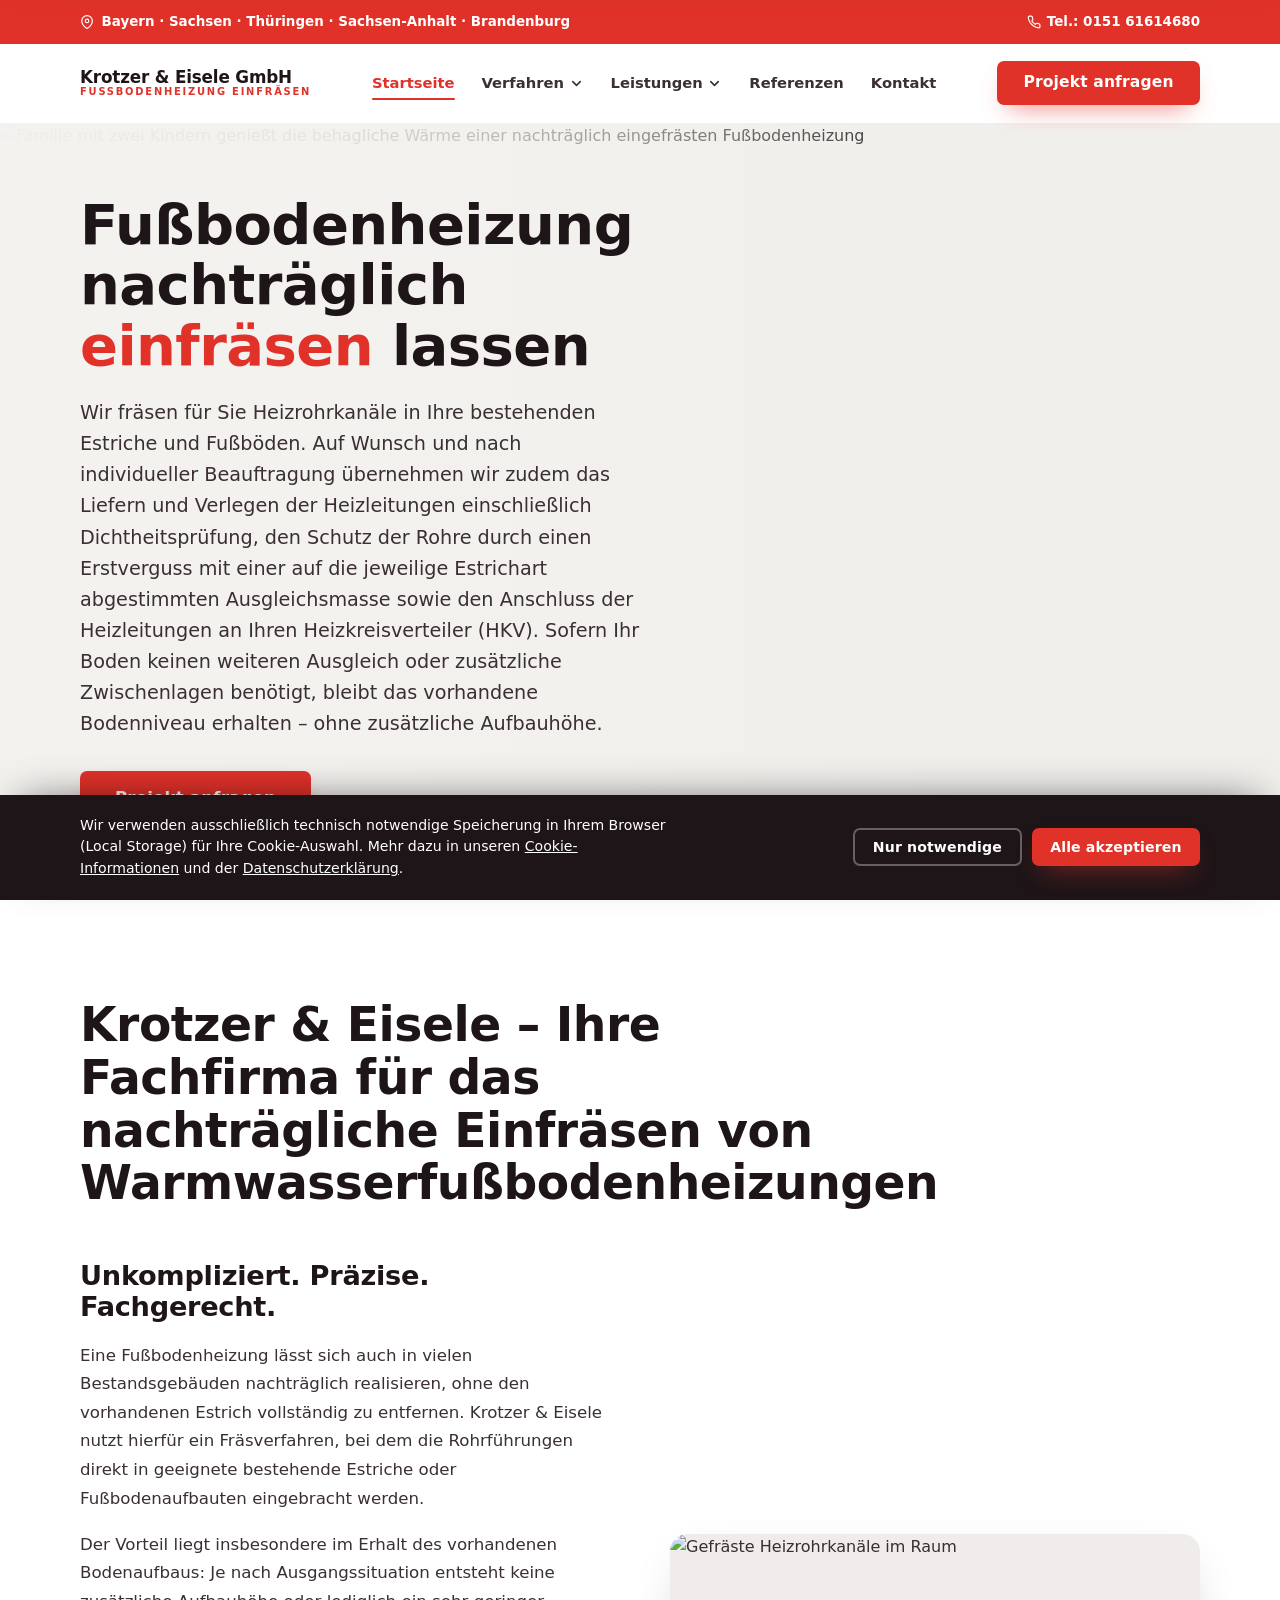
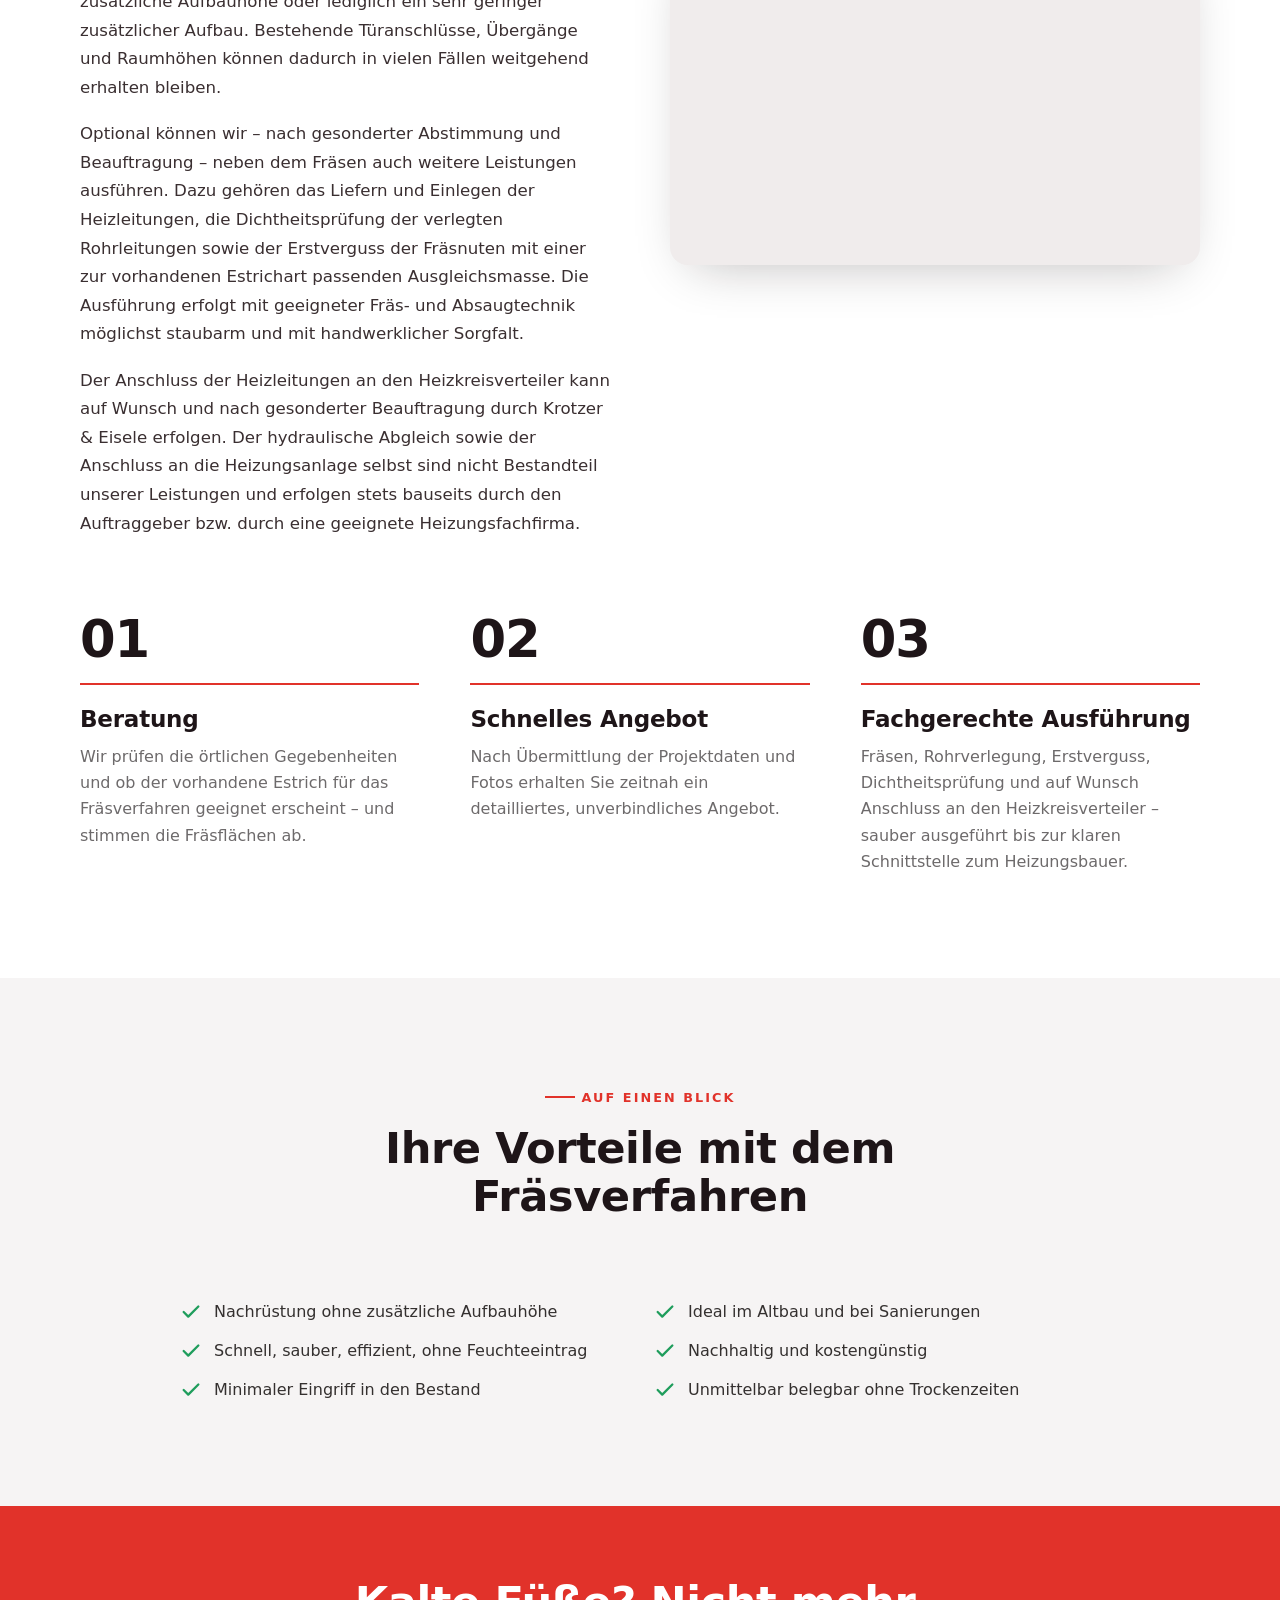
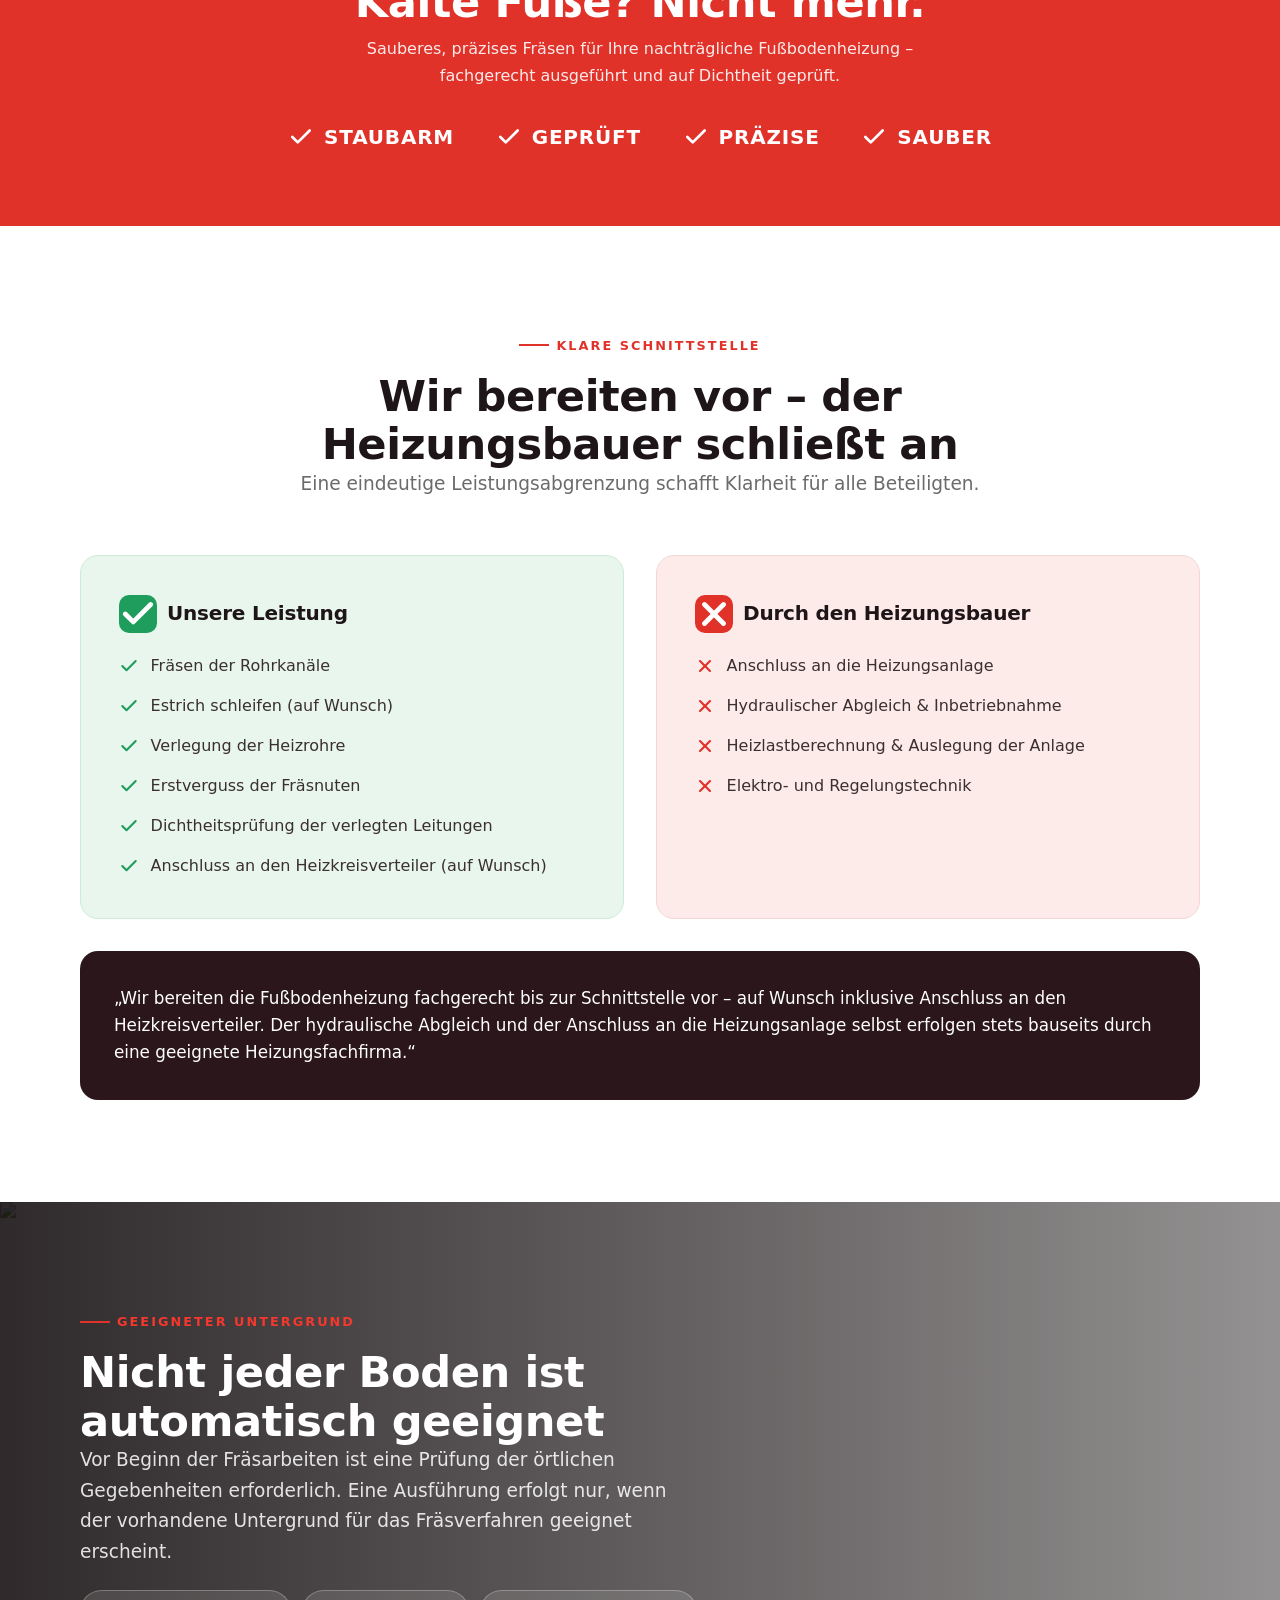
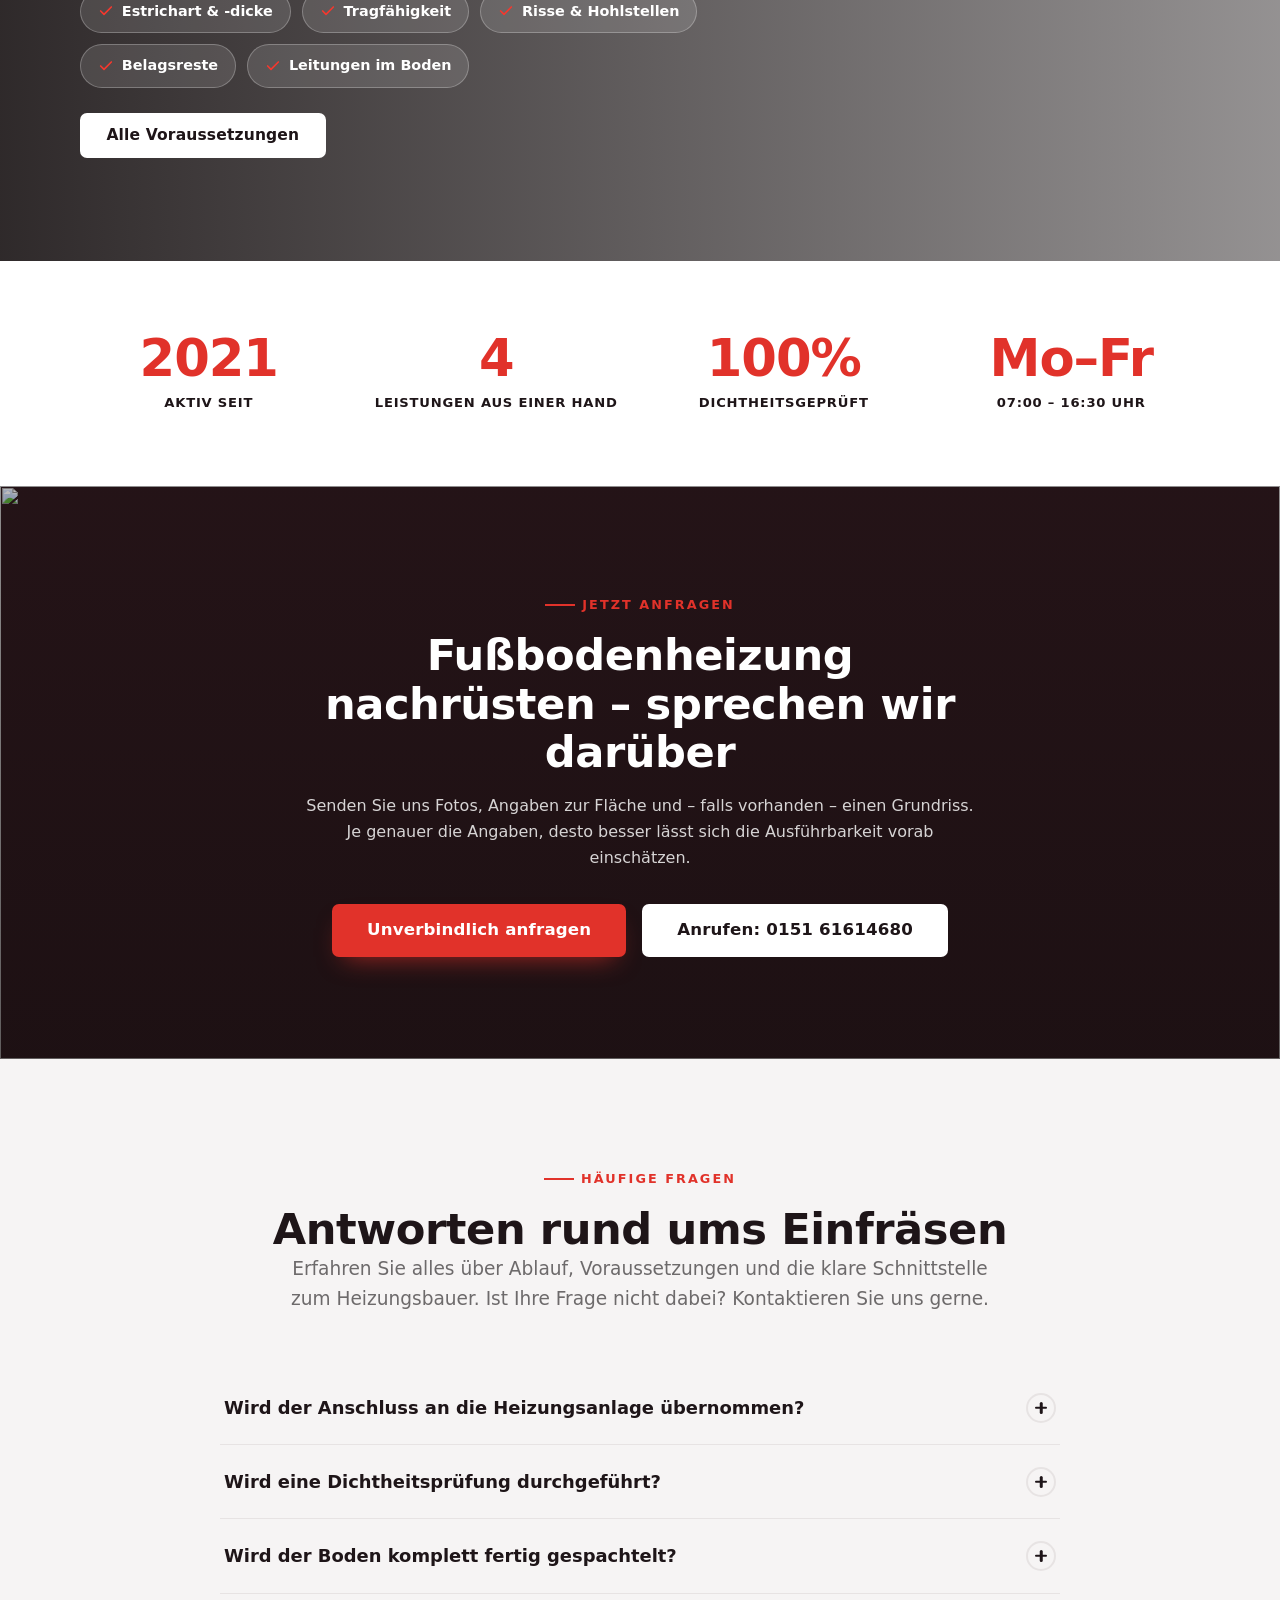
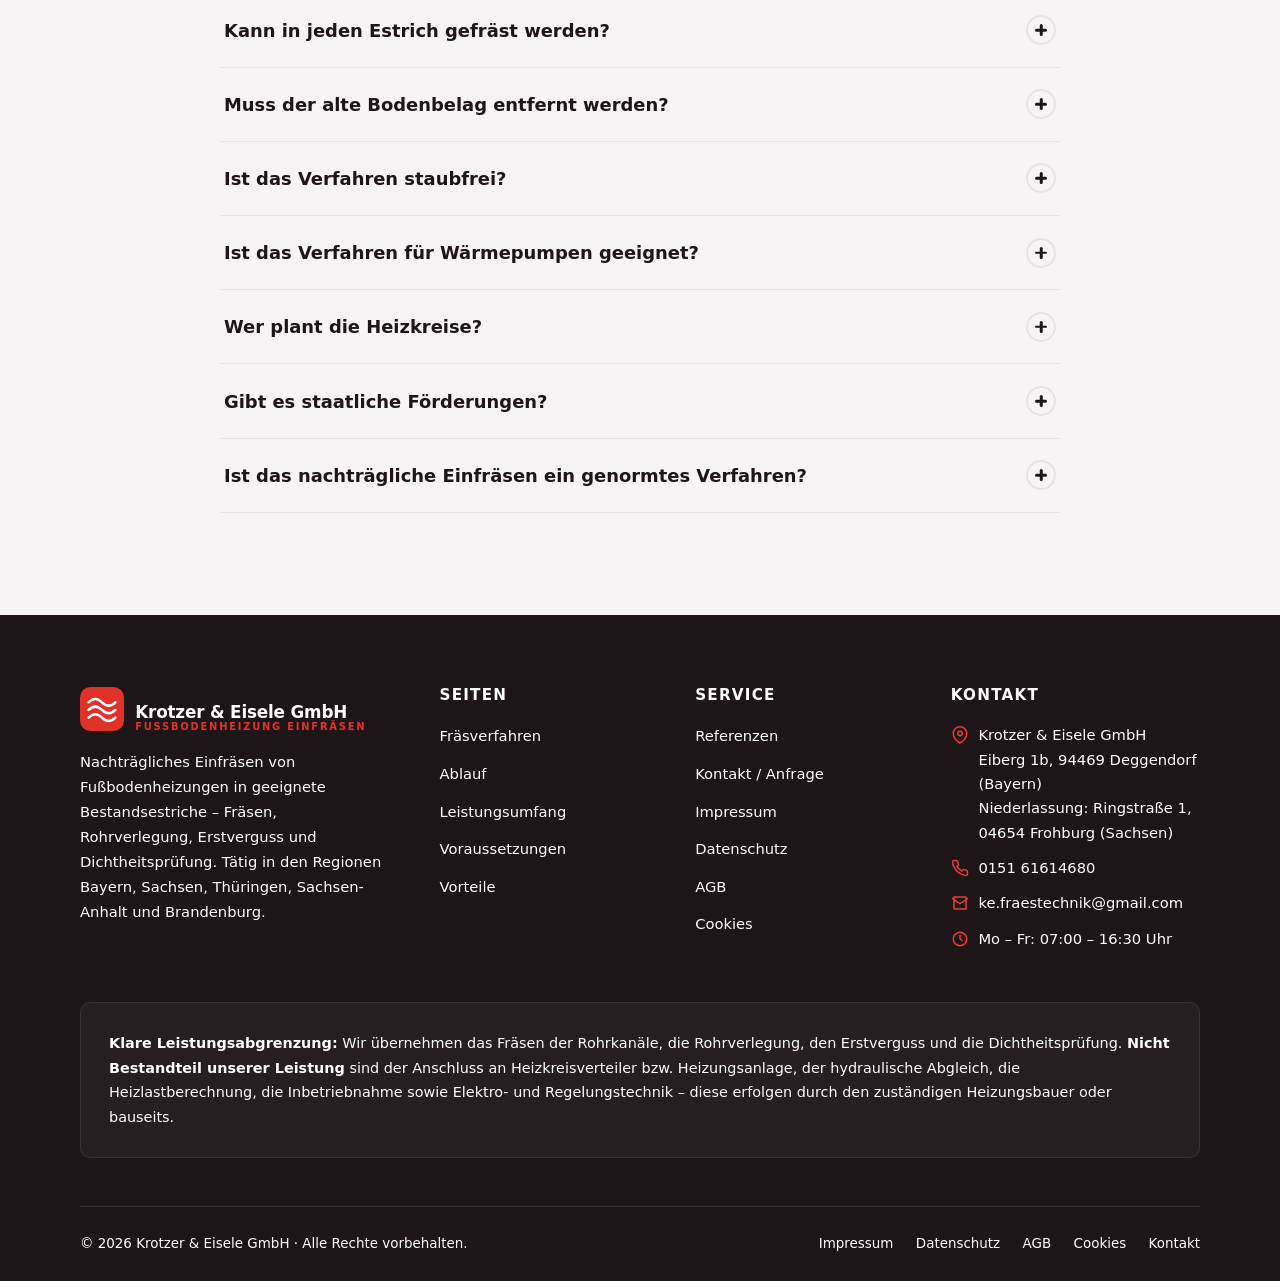
==== commit b3e36b21: "Leistungsumfang-Auswahl im Anfrageformular, Foto-Hinweis, Öffnungszeiten Mo–Fr Neues Mehrfachauswahl" ====
--- a/index.html
+++ b/index.html
@@ -6,7 +6,7 @@
 <title>Fußbodenheizung nachträglich einfräsen lassen | Krotzer &amp; Eisele GmbH</title>
 <meta name="description" content="Krotzer &amp; Eisele GmbH fräst Fußbodenheizungen nachträglich in geeignete Bestandsestriche – Fräsen, Rohrverlegung, Erstverguss und Dichtheitsprüfung. Ohne vollständigen Estrichrückbau, mit geringer Aufbauhöhe. Tätig in den Regionen Bayern, Sachsen, Thüringen, Sachsen-Anhalt und Brandenburg.">
 <meta name="keywords" content="Fußbodenheizung fräsen, Fußbodenheizung nachträglich fräsen, Fußbodenheizung einfräsen, Heizrohre in Estrich fräsen, Fußbodenheizung nachrüsten Deggendorf">
-<link rel="stylesheet" href="css/style.css?v=42">
+<link rel="stylesheet" href="css/style.css?v=43">
 </head>
 <body>
 
@@ -215,7 +215,7 @@
         <div class="reveal"><div class="stat__num">2021</div><div class="stat__label">Aktiv seit</div></div>
         <div class="reveal" data-d="1"><div class="stat__num"><span data-count="4">0</span></div><div class="stat__label">Leistungen aus einer Hand</div></div>
         <div class="reveal" data-d="2"><div class="stat__num"><span data-count="100">0</span>%</div><div class="stat__label">Dichtheitsgeprüft</div></div>
-        <div class="reveal" data-d="3"><div class="stat__num">Mo–So</div><div class="stat__label">07:00 – 16:30 Uhr</div></div>
+        <div class="reveal" data-d="3"><div class="stat__num">Mo–Fr</div><div class="stat__label">07:00 – 16:30 Uhr</div></div>
       </div>
     </div>
   </section>
@@ -334,7 +334,7 @@
           <li><svg viewBox="0 0 24 24" fill="none" stroke="currentColor" stroke-width="2" stroke-linecap="round" stroke-linejoin="round"><path d="M21 10c0 7-9 13-9 13s-9-6-9-13a9 9 0 0 1 18 0z"/><circle cx="12" cy="10" r="3"/></svg><span>Krotzer &amp; Eisele GmbH<br>Eiberg 1b, 94469 Deggendorf (Bayern)<br>Niederlassung: Ringstraße 1, 04654 Frohburg (Sachsen)</span></li>
           <li><svg viewBox="0 0 24 24" fill="none" stroke="currentColor" stroke-width="2" stroke-linecap="round" stroke-linejoin="round"><path d="M22 16.92v3a2 2 0 0 1-2.18 2 19.79 19.79 0 0 1-8.63-3.07 19.5 19.5 0 0 1-6-6 19.79 19.79 0 0 1-3.07-8.67A2 2 0 0 1 4.11 2h3a2 2 0 0 1 2 1.72c.13.96.36 1.9.7 2.81a2 2 0 0 1-.45 2.11L8.09 9.91a16 16 0 0 0 6 6l1.27-1.27a2 2 0 0 1 2.11-.45c.91.34 1.85.57 2.81.7A2 2 0 0 1 22 16.92z"/></svg><a href="tel:+4915161614680">0151 61614680</a></li>
           <li><svg viewBox="0 0 24 24" fill="none" stroke="currentColor" stroke-width="2" stroke-linecap="round" stroke-linejoin="round"><path d="M4 4h16v16H4z"/><path d="m22 6-10 7L2 6"/></svg><a href="mailto:ke.fraestechnik@gmail.com">ke.fraestechnik@gmail.com</a></li>
-          <li><svg viewBox="0 0 24 24" fill="none" stroke="currentColor" stroke-width="2" stroke-linecap="round" stroke-linejoin="round"><circle cx="12" cy="12" r="9"/><path d="M12 7v5l3 2"/></svg><span>Mo – So: 07:00 – 16:30 Uhr</span></li>
+          <li><svg viewBox="0 0 24 24" fill="none" stroke="currentColor" stroke-width="2" stroke-linecap="round" stroke-linejoin="round"><circle cx="12" cy="12" r="9"/><path d="M12 7v5l3 2"/></svg><span>Mo – Fr: 07:00 – 16:30 Uhr</span></li>
         </ul>
       </div>
     </div>
--- a/css/style.css
+++ b/css/style.css
@@ -688,3 +688,6 @@
 @media (max-width:880px){
   .hero .container{position:static}
 }
+
+/* Anker-Sprünge (z. B. #erstverguss) nicht unter den sticky Header schieben */
+:target{scroll-margin-top:100px}
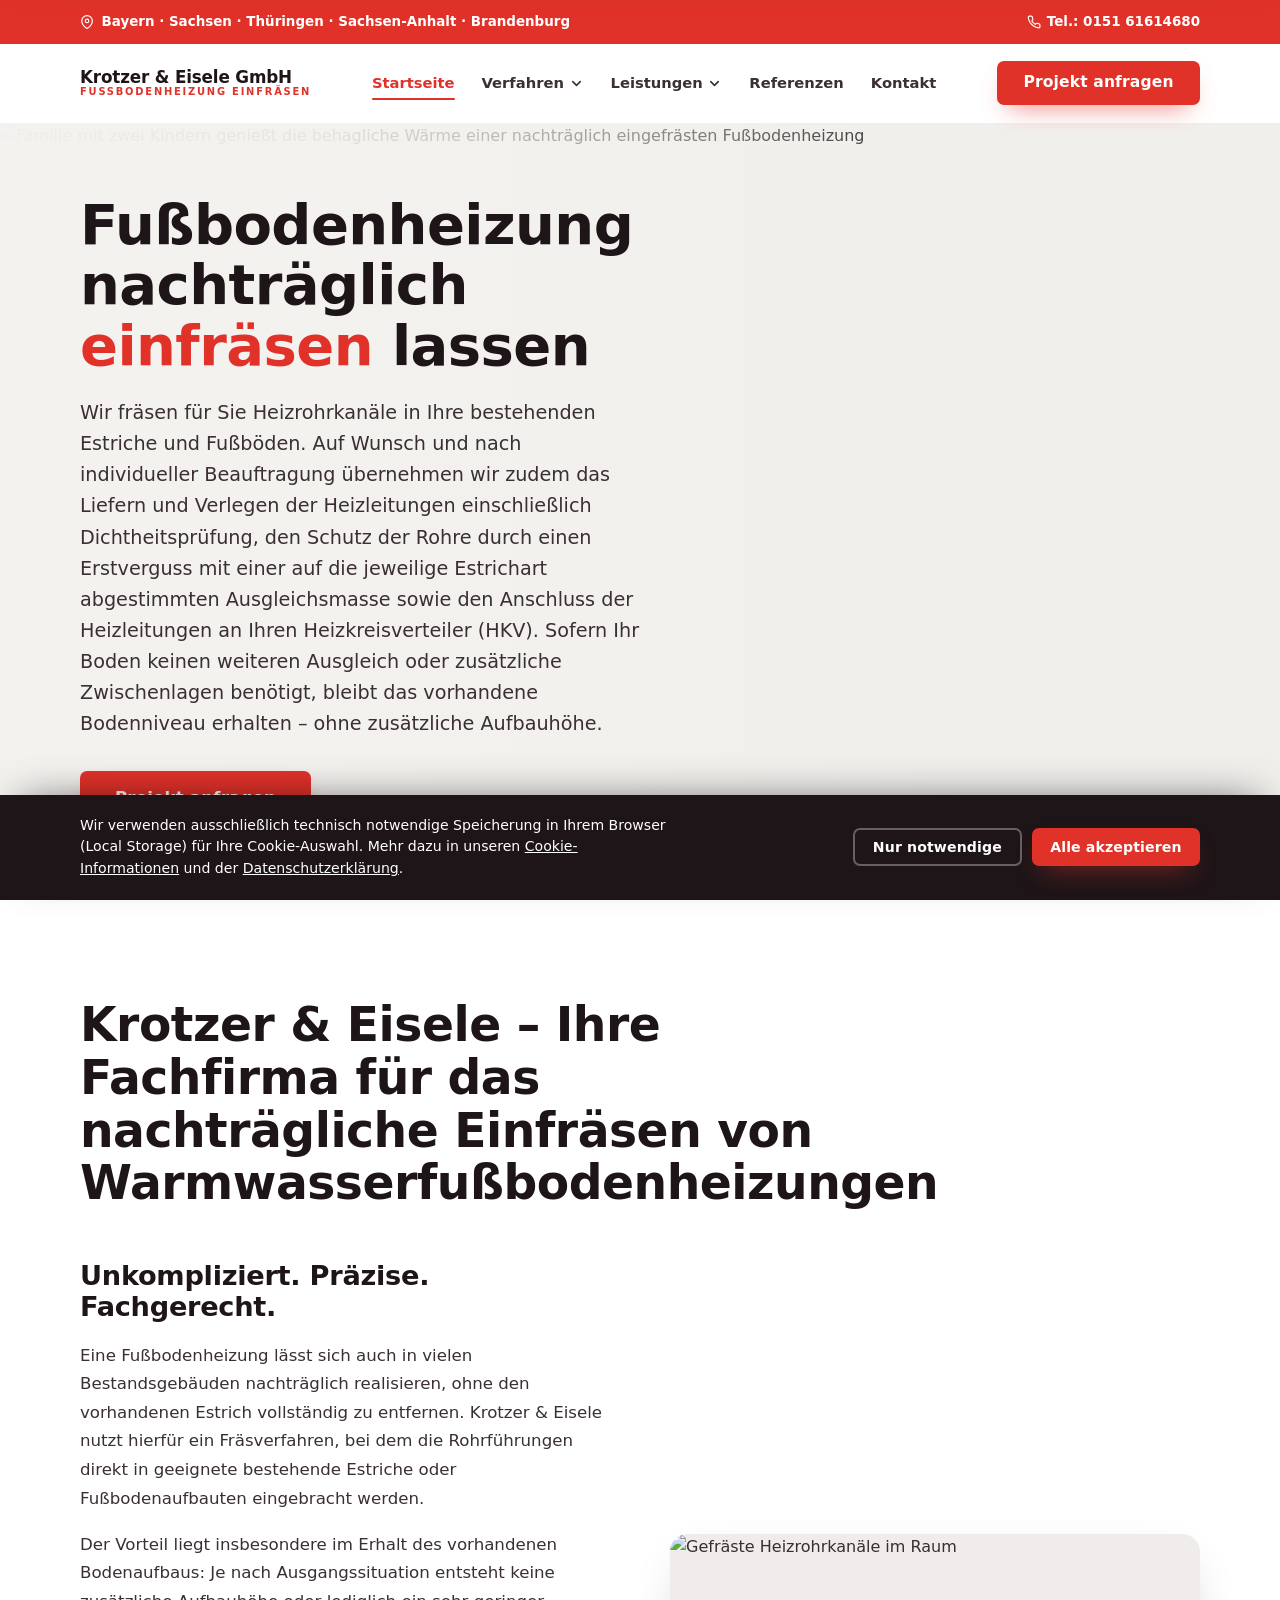
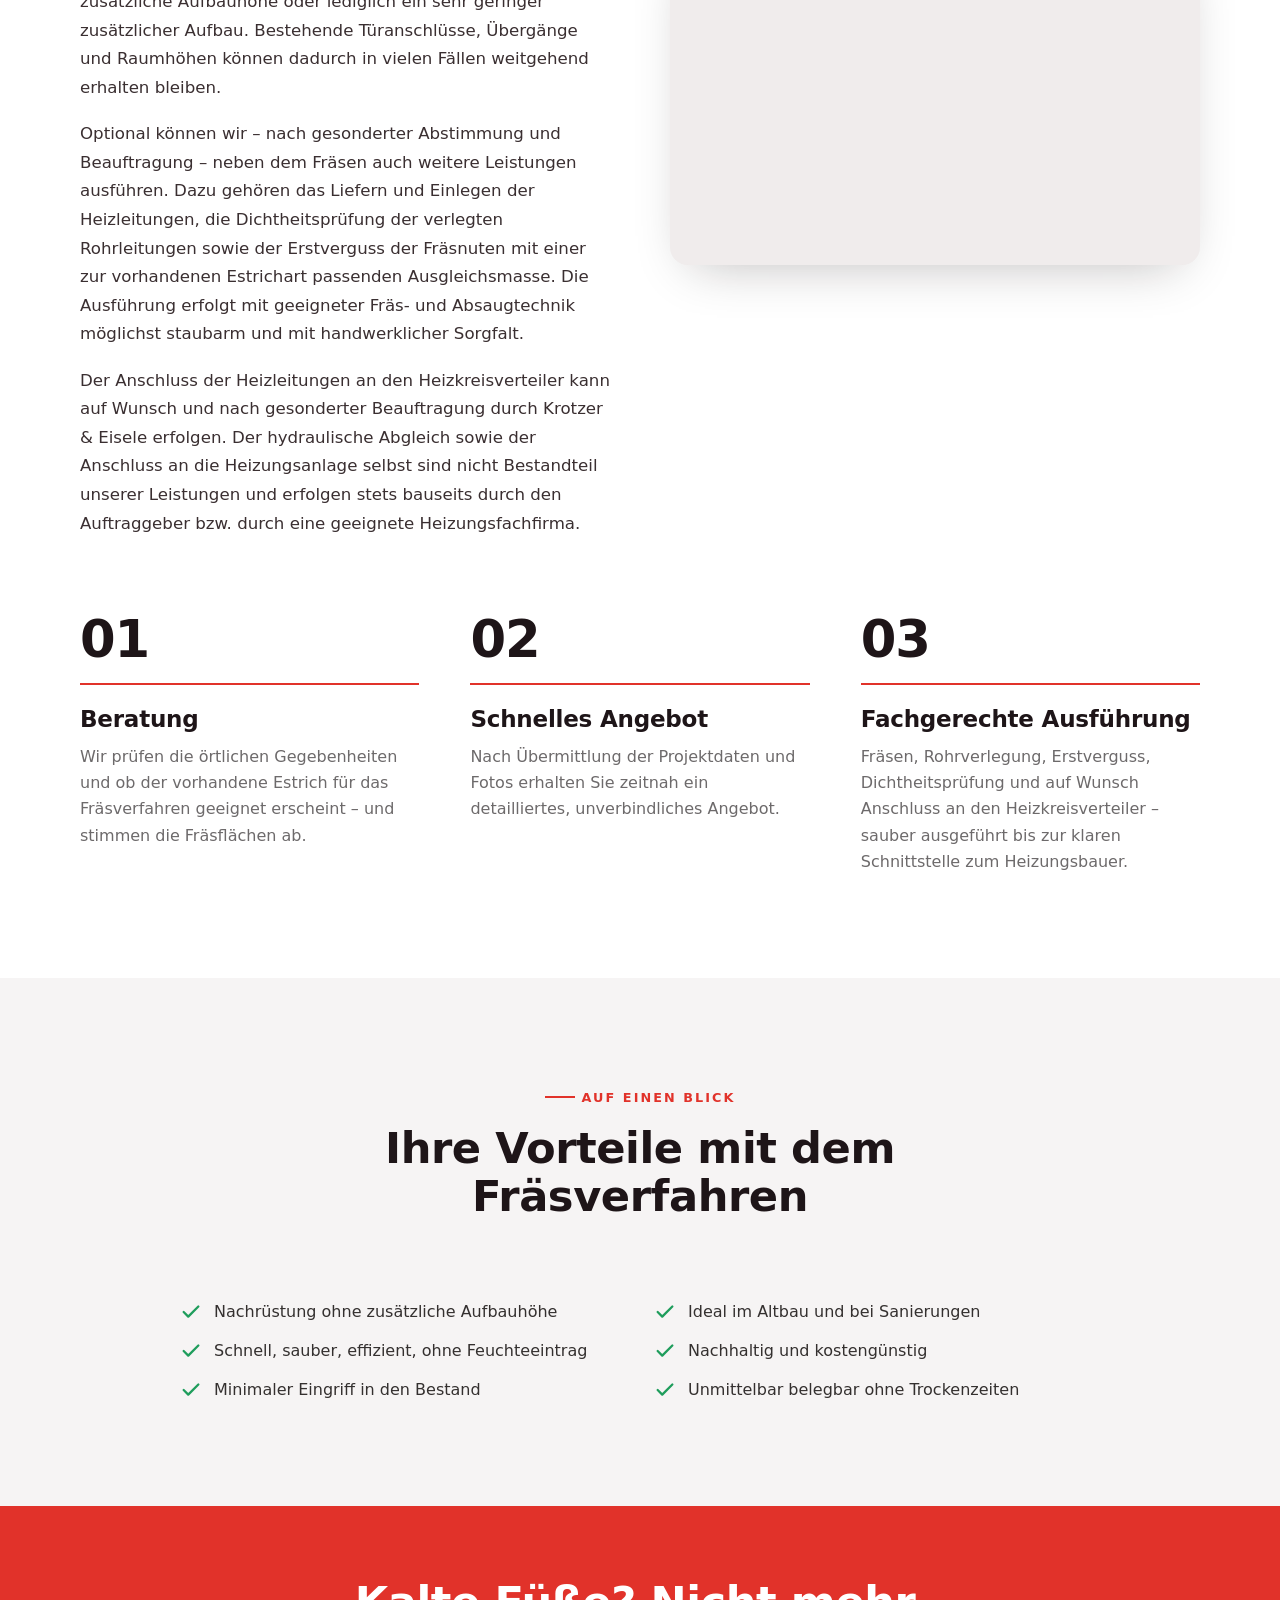
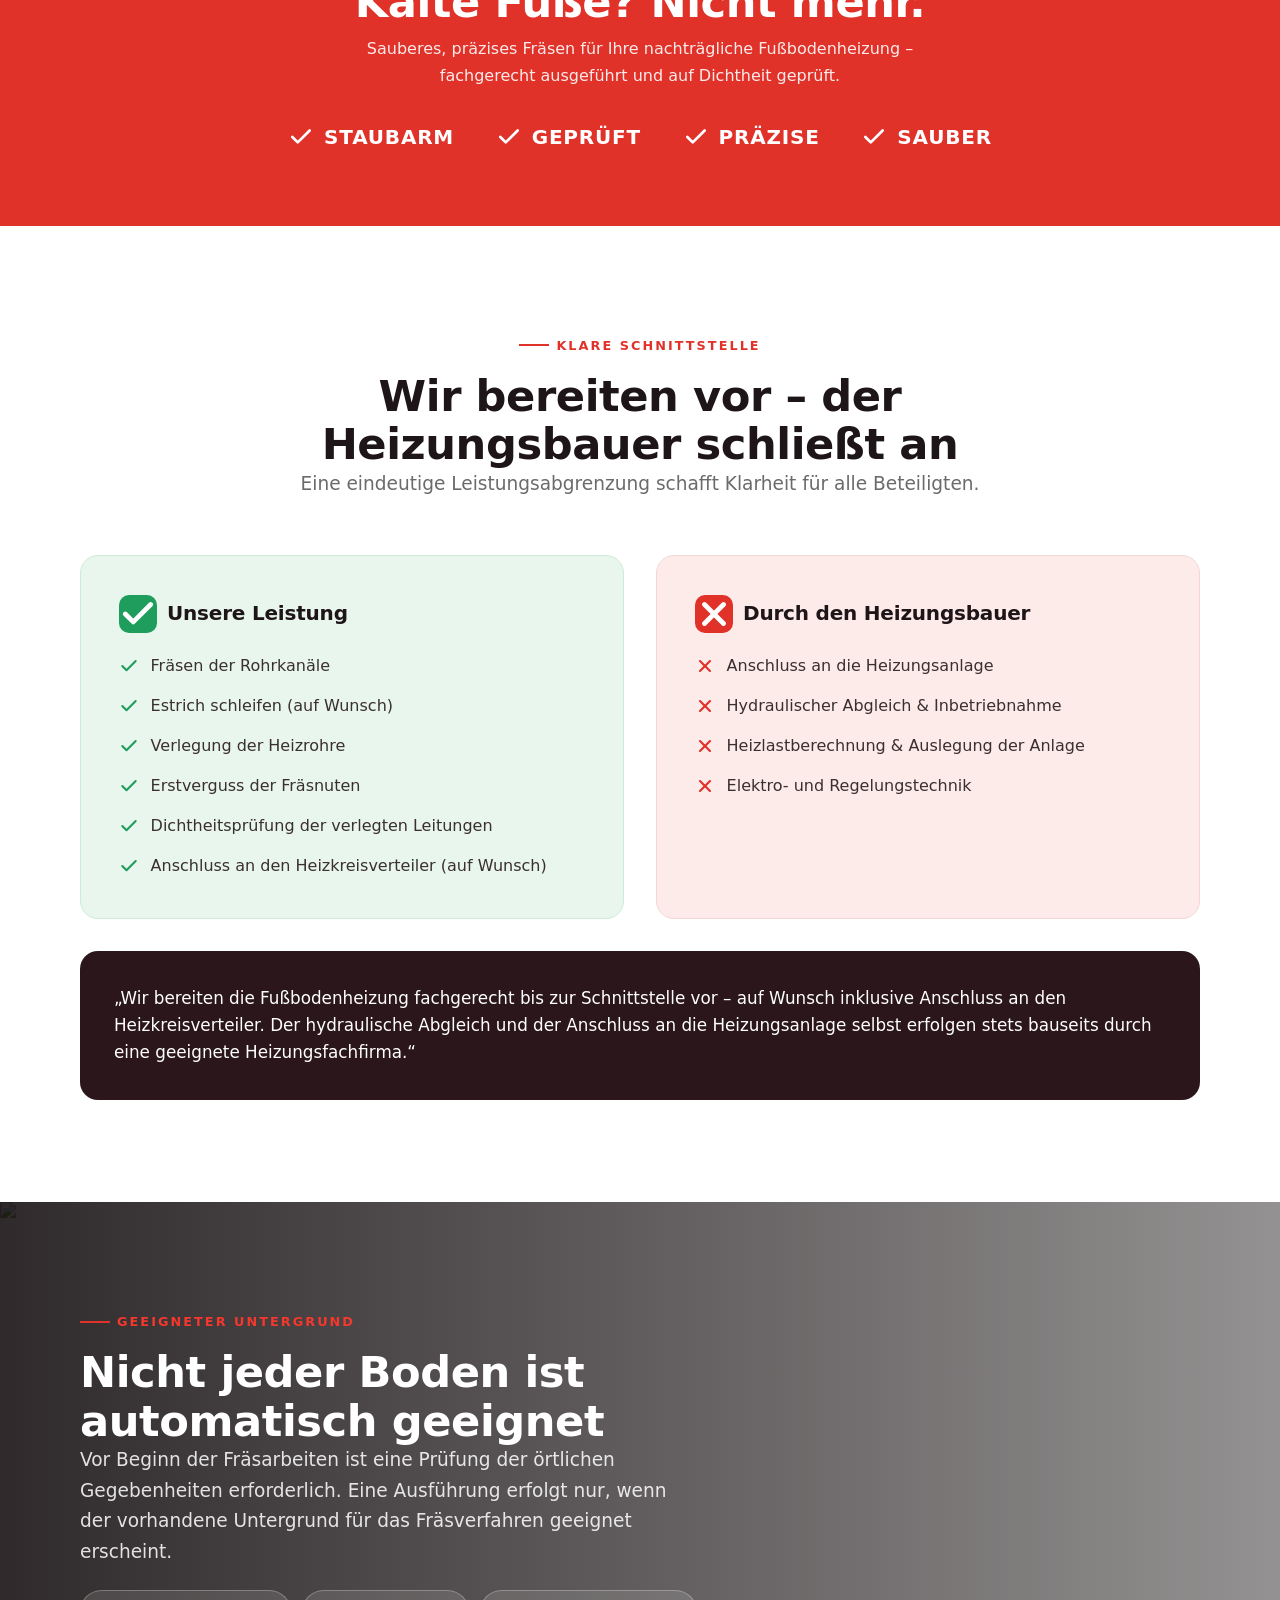
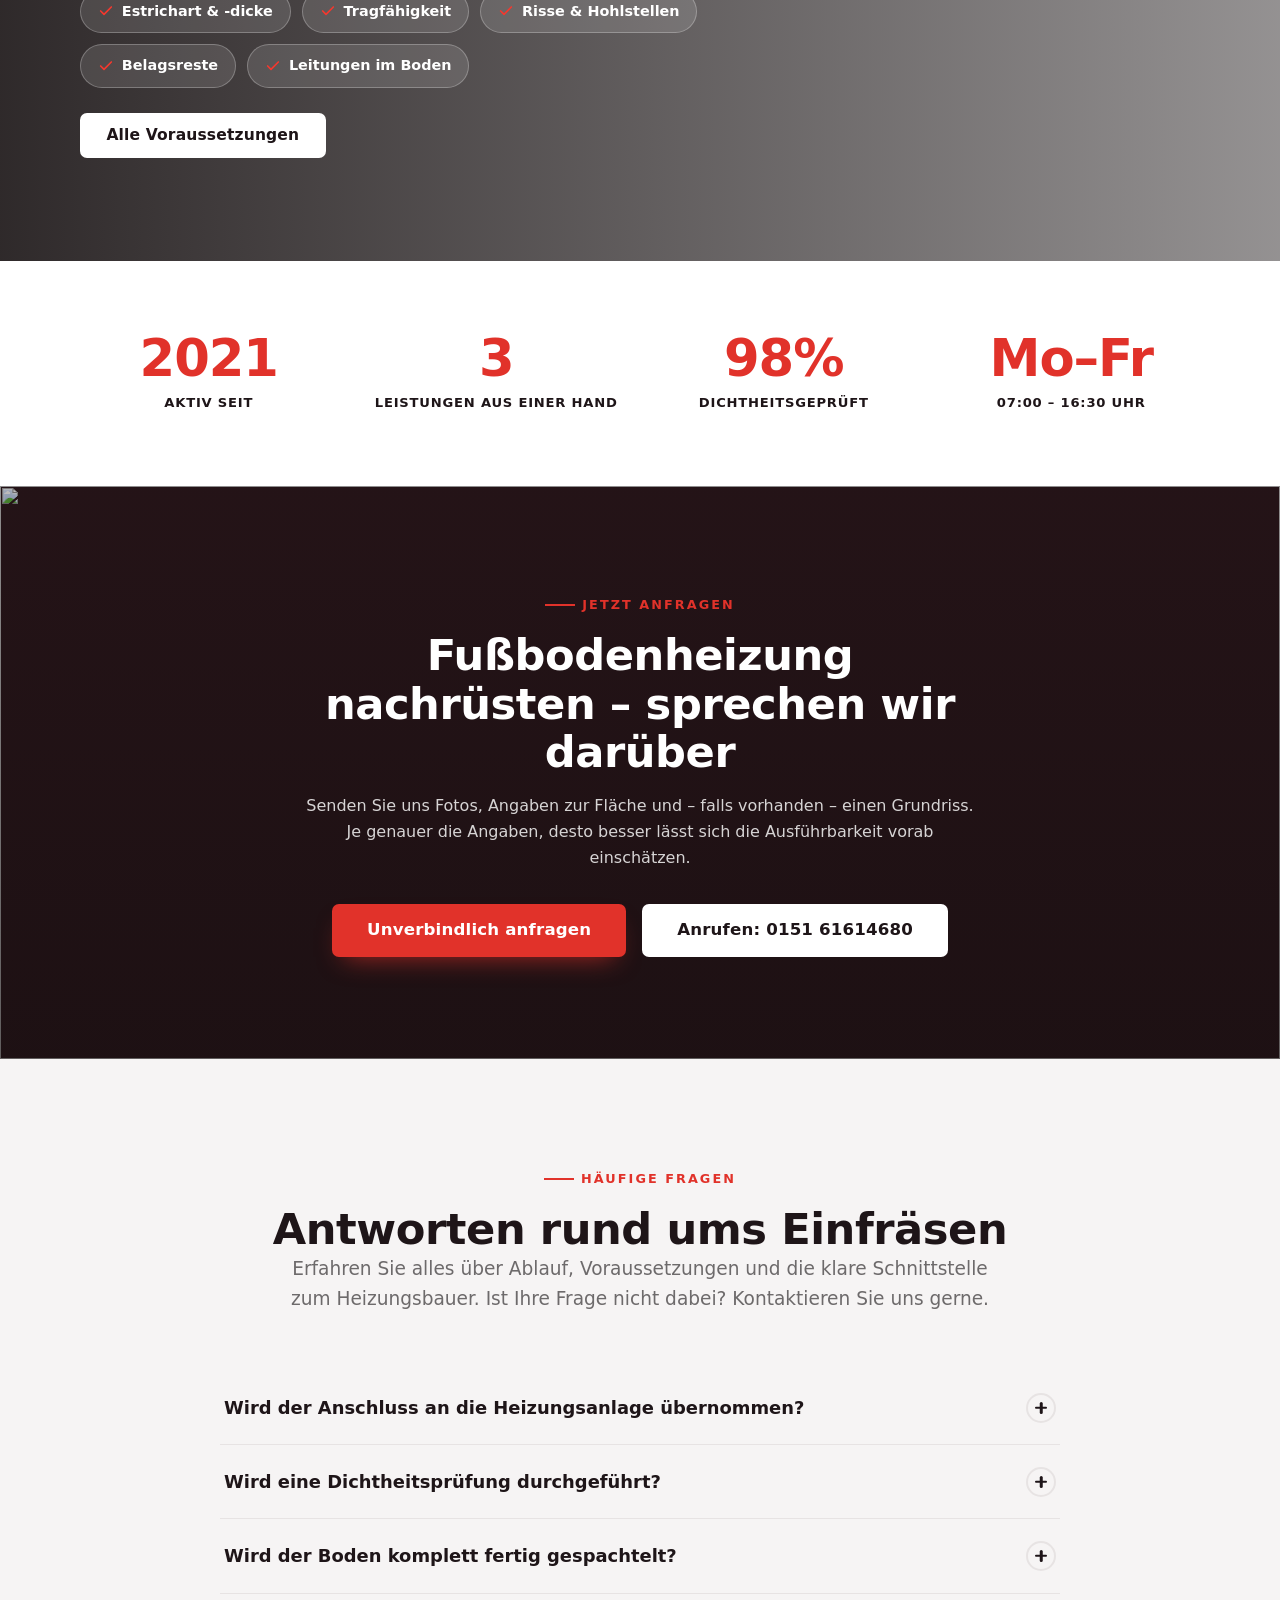
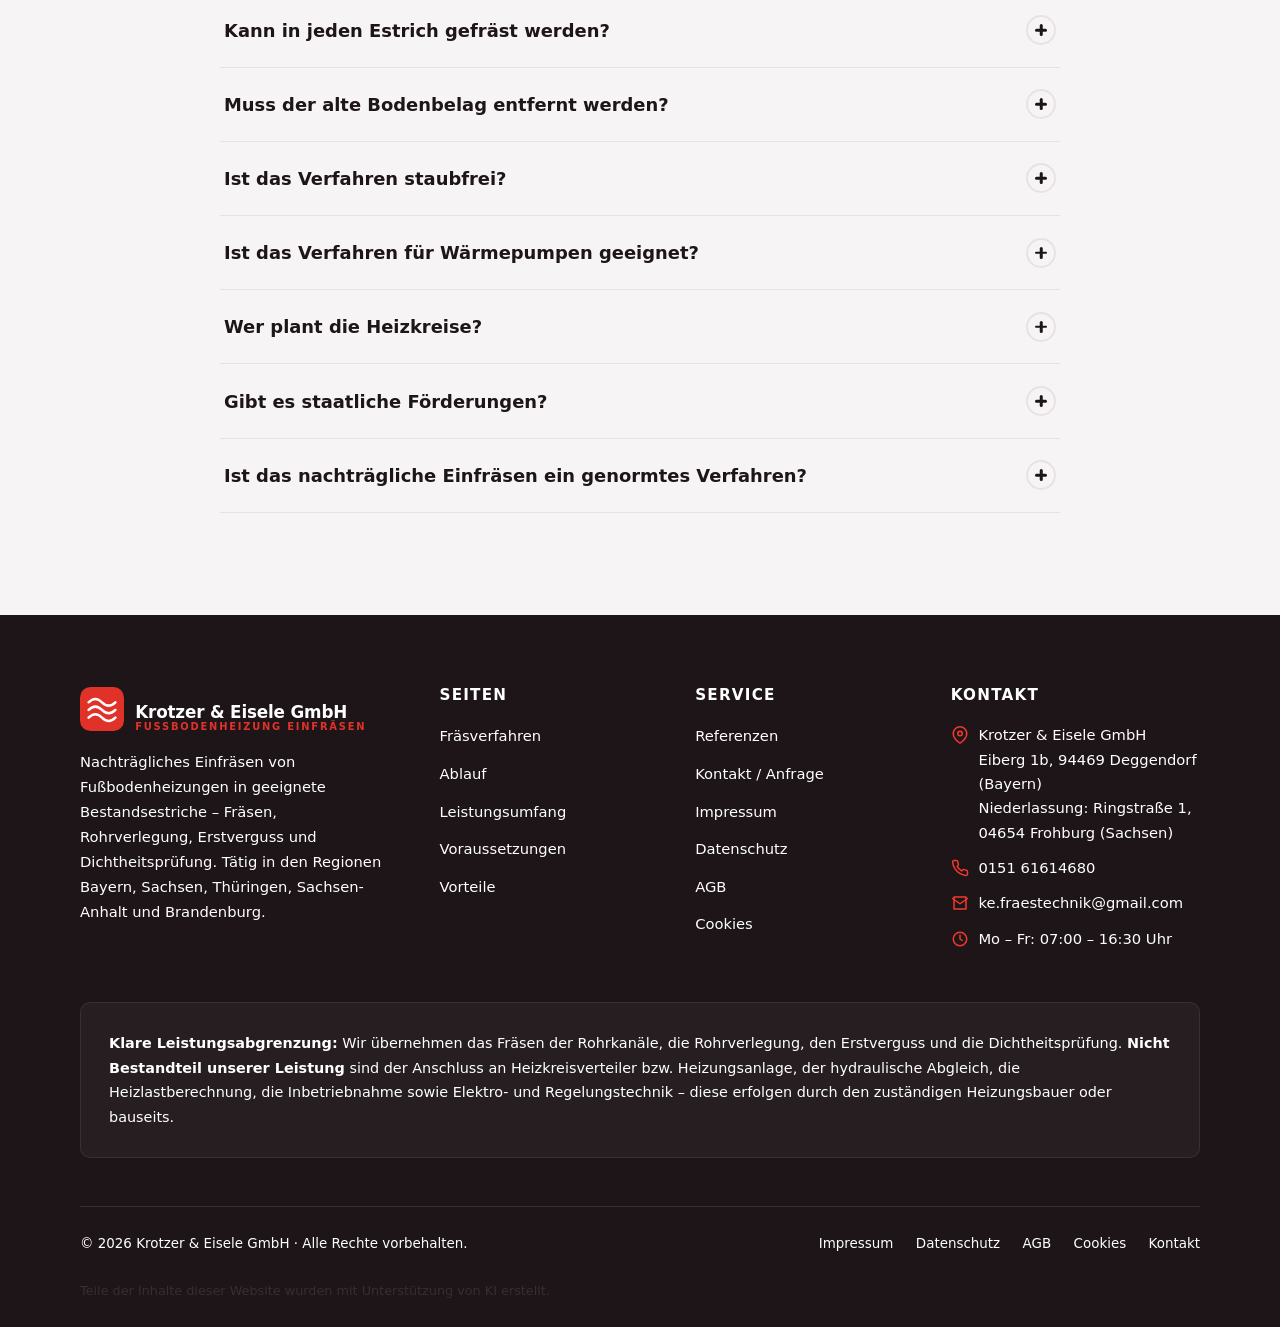
==== commit da7b53a6: "KI-Kennzeichnung in Footer und Impressum ergaenzen Co-Authored-By: Claude Opus 5 (1M context) <norep" ====
--- a/index.html
+++ b/index.html
@@ -347,6 +347,10 @@
       <span>© <span data-year>2026</span> Krotzer &amp; Eisele GmbH · Alle Rechte vorbehalten.</span>
       <span class="links"><a href="impressum.html">Impressum</a><a href="datenschutz.html">Datenschutz</a><a href="agb.html">AGB</a><a href="cookies.html">Cookies</a><a href="kontakt.html">Kontakt</a></span>
     </div>
+
+    <div class="footer__ai">
+      <p>Teile der Inhalte dieser Website wurden mit Unterstützung von KI erstellt.</p>
+    </div>
   </div>
 </footer>
 
--- a/css/style.css
+++ b/css/style.css
@@ -582,6 +582,8 @@
   font-size:.84rem}
 .footer__bar a:hover{color:#fff}
 .footer__bar .links{display:flex;gap:1.4rem;flex-wrap:wrap}
+.footer__ai{padding-bottom:1.6rem;font-size:.8rem;line-height:1.6;color:rgba(255,255,255,.72)}
+.footer__ai p{margin:0}
 
 /* ---------- Cookie-Banner ---------- */
 .cookie-banner{position:fixed;left:0;right:0;bottom:0;z-index:90;background:var(--ink);color:#fff;
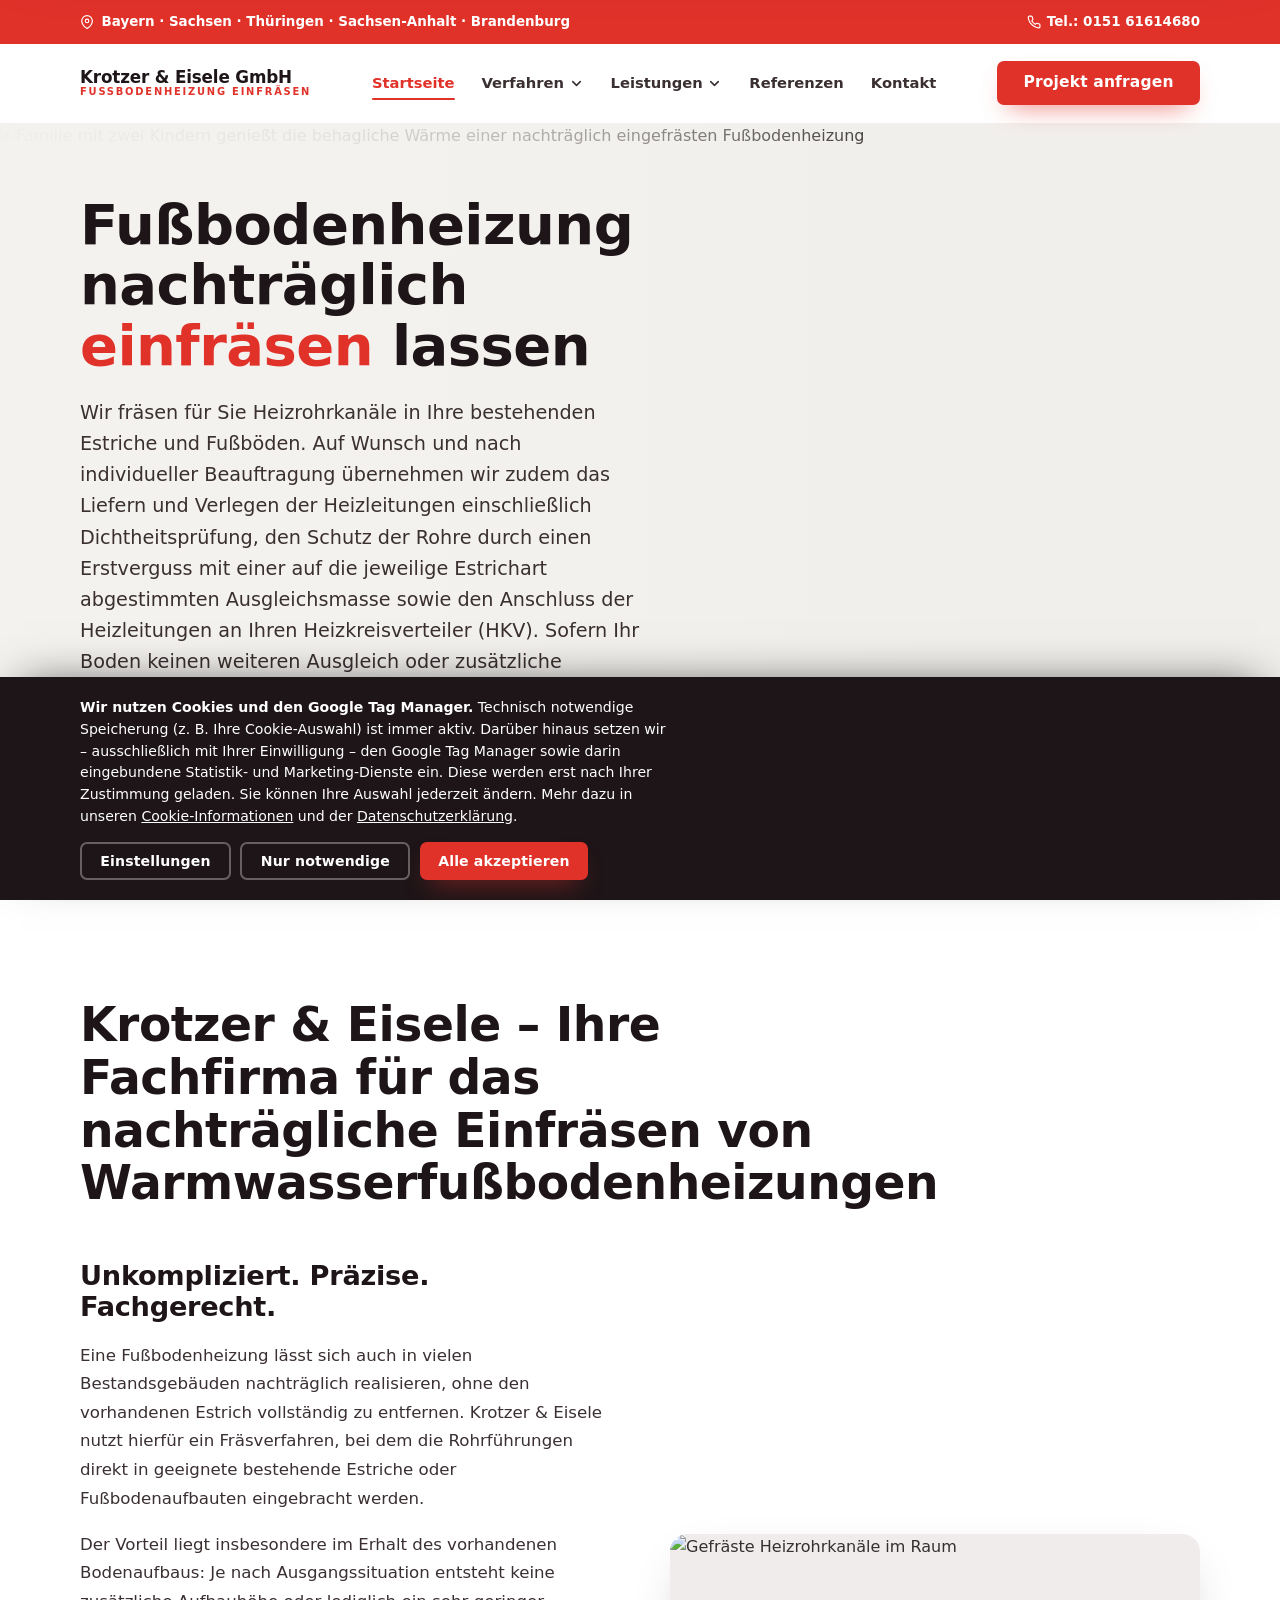
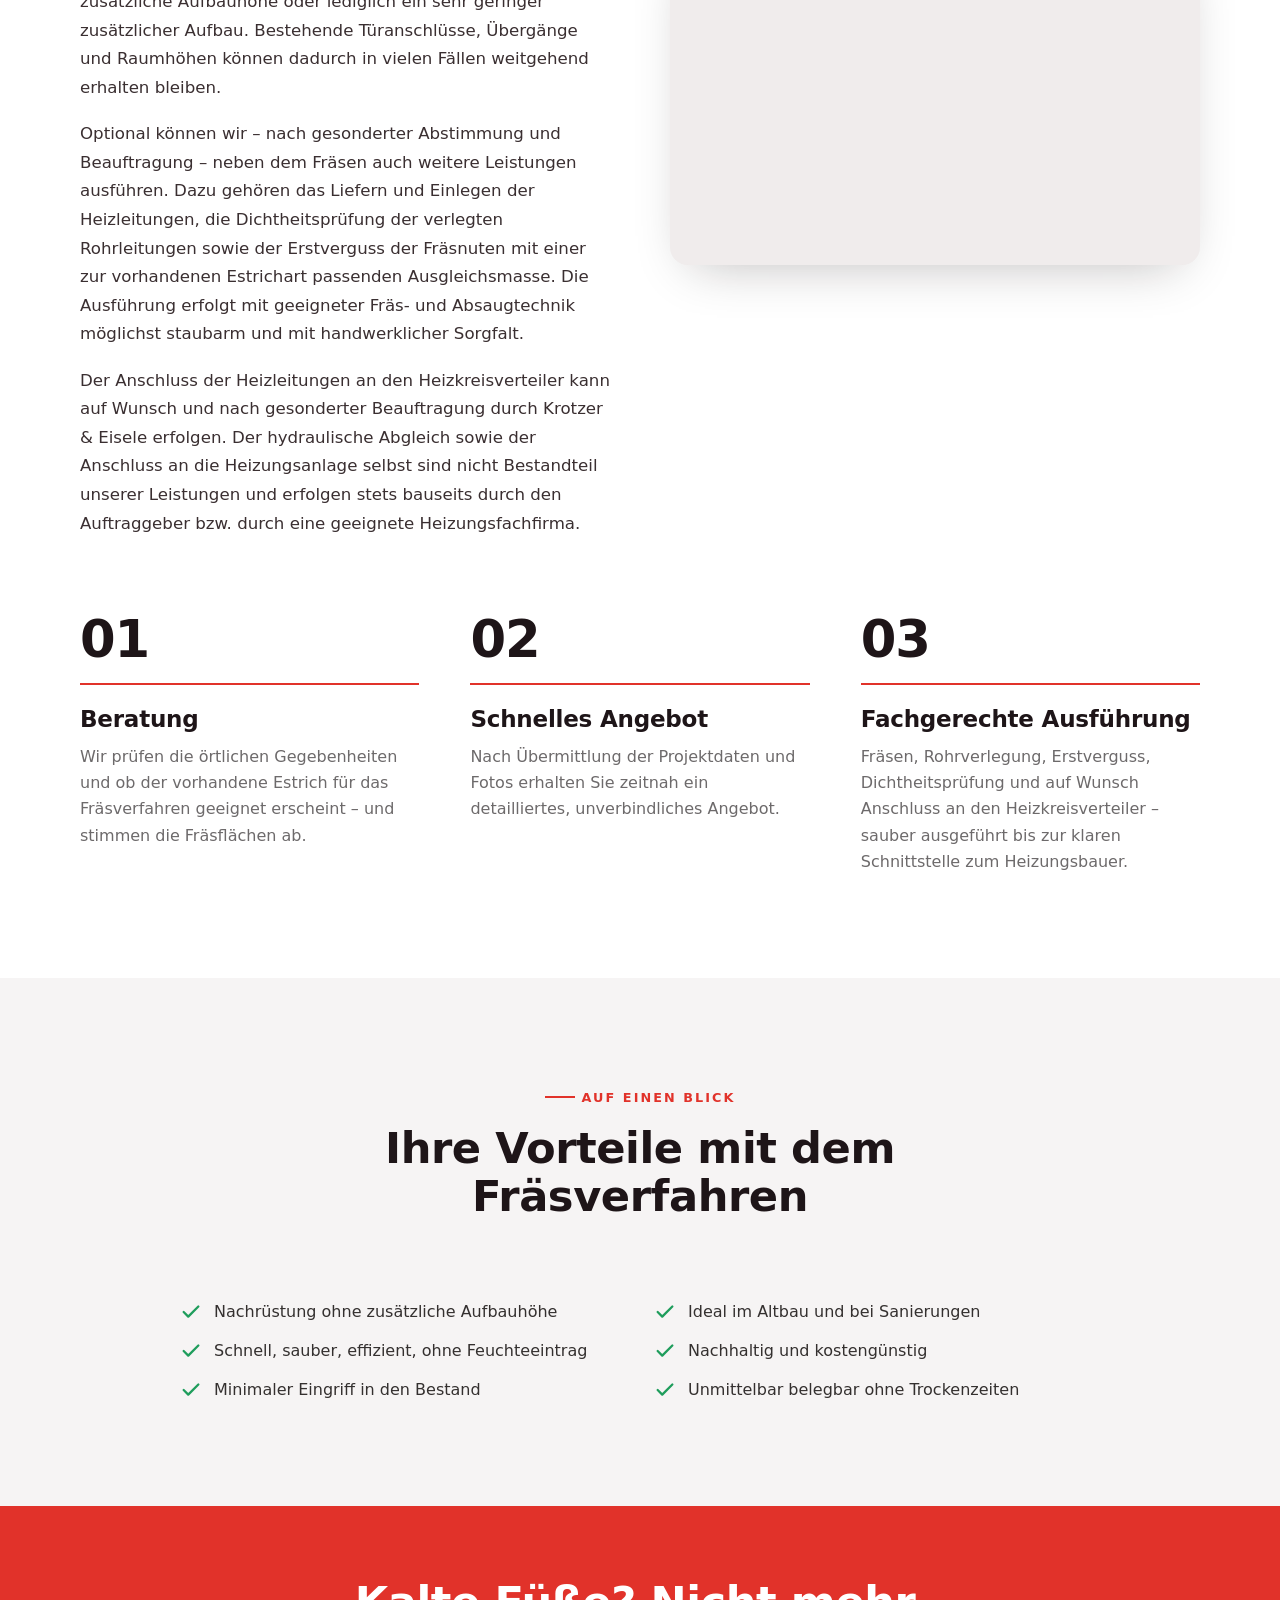
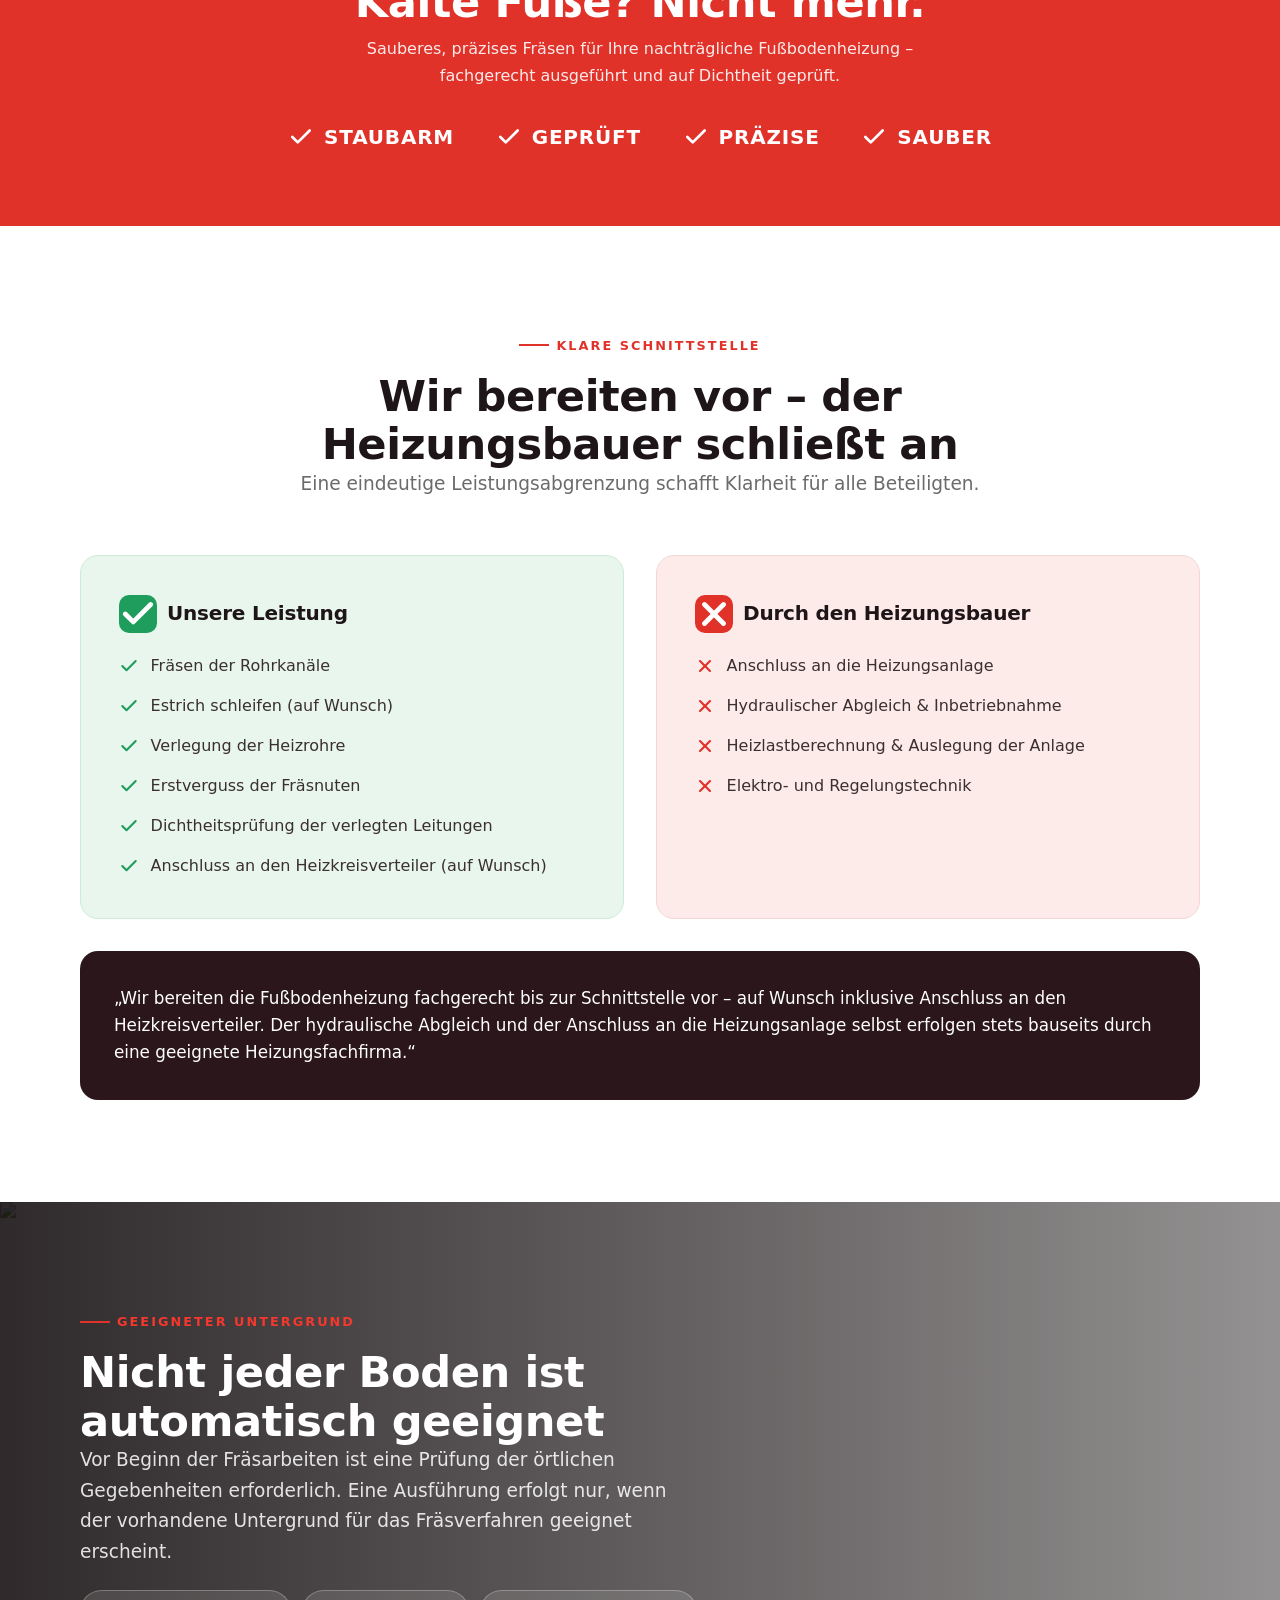
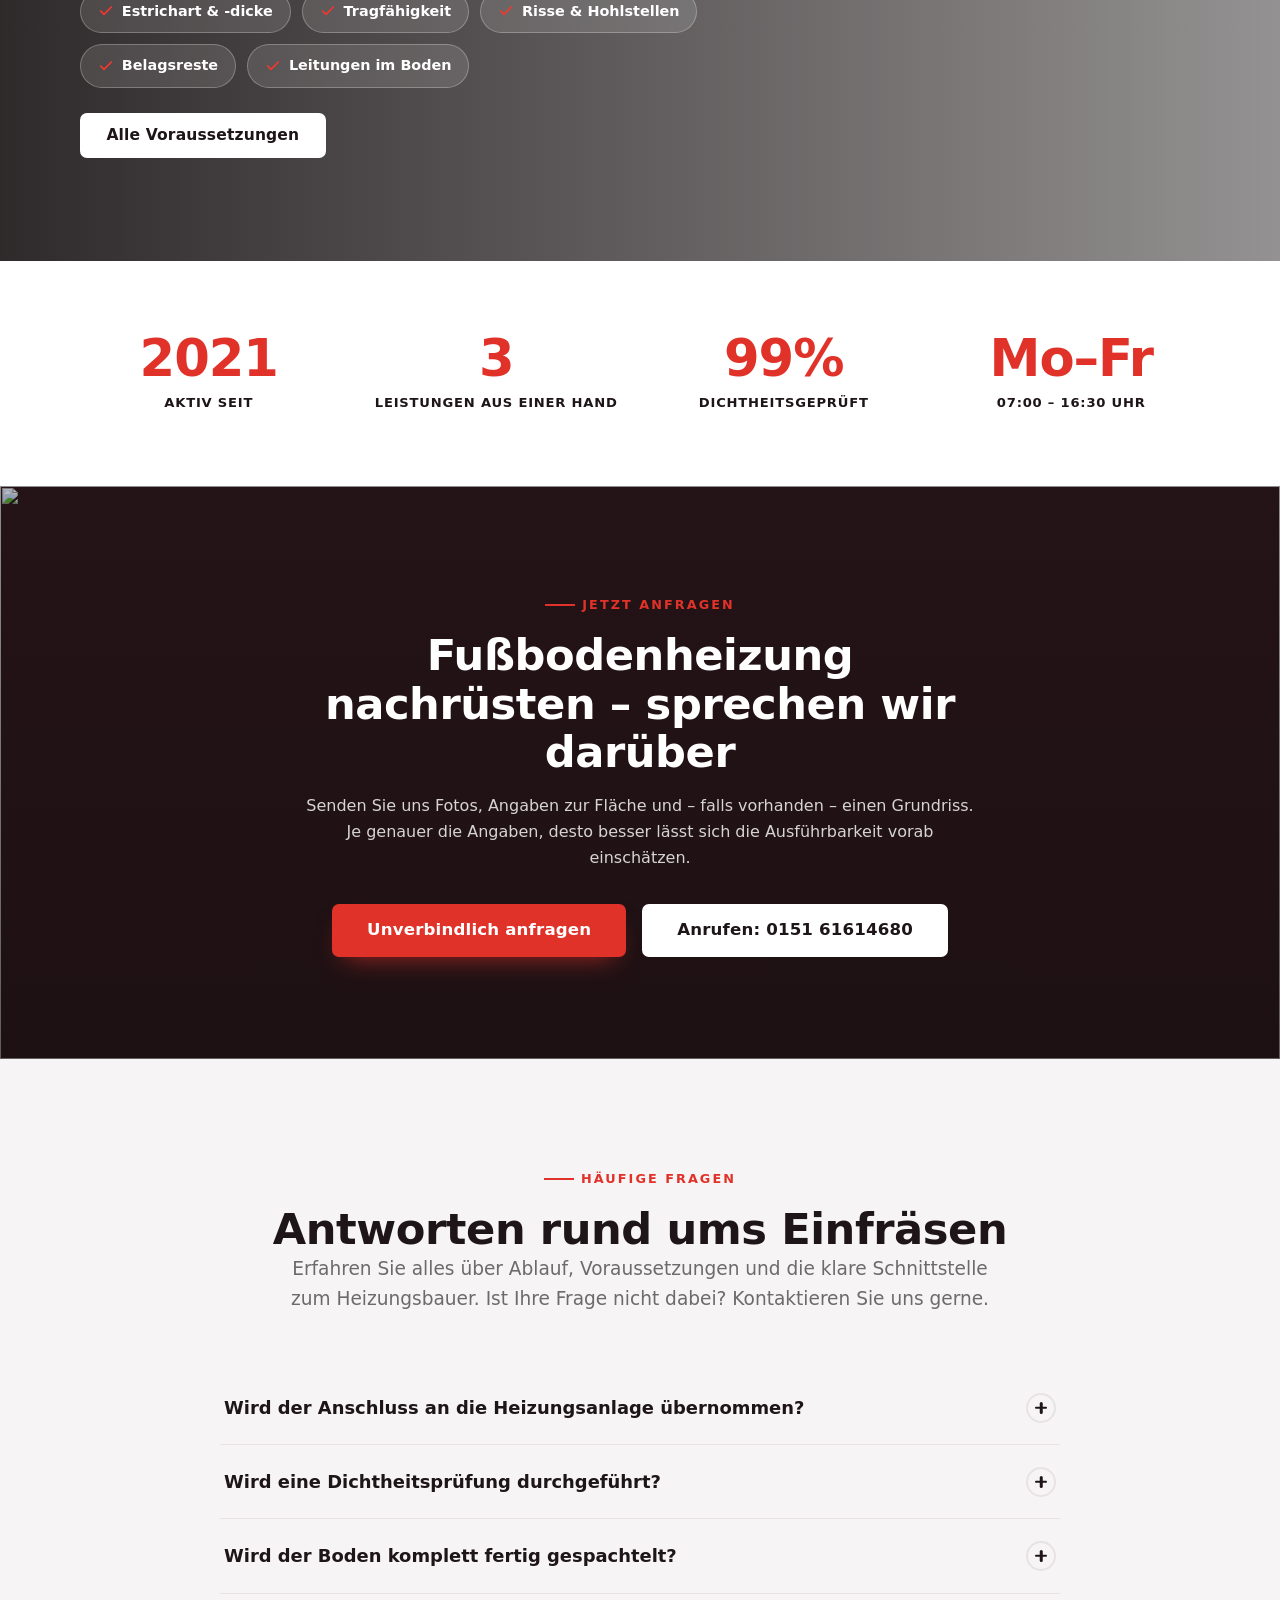
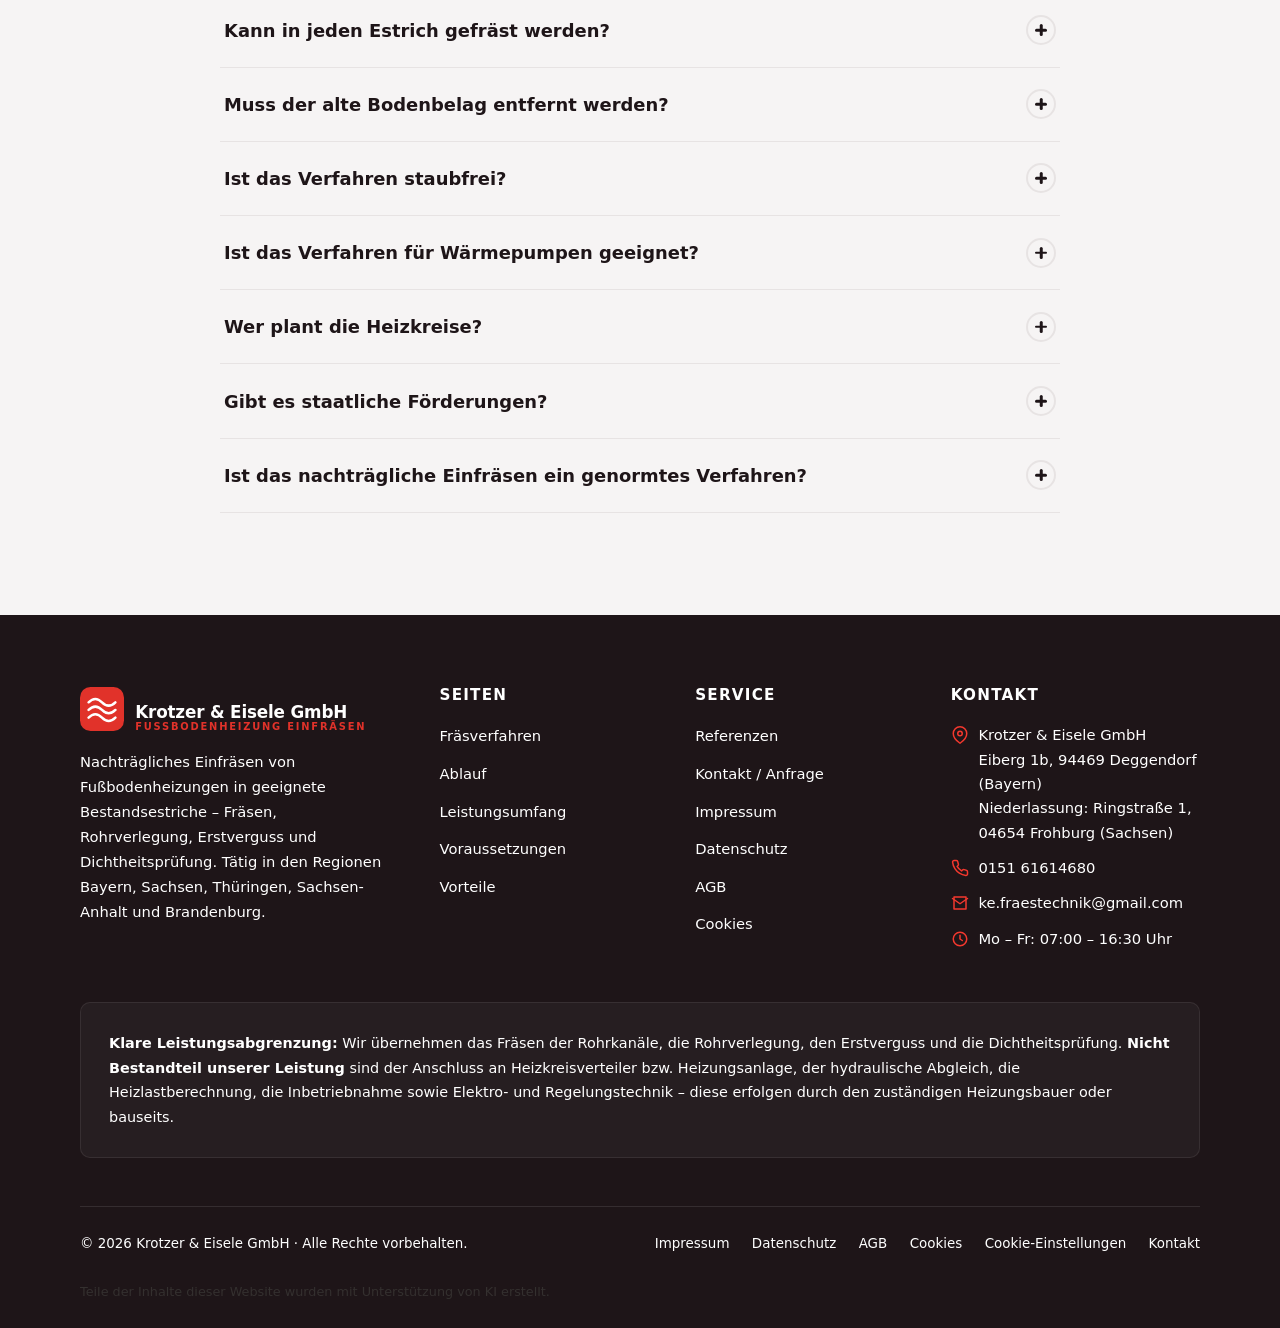
==== commit aec84e92: "Google Tag Manager (GTM-WKXS5QMP) mit DSGVO-Cookie-Consent (Google Consent Mode v2) einbauen - Conse" ====
--- a/index.html
+++ b/index.html
@@ -3,12 +3,50 @@
 <head>
 <meta charset="UTF-8">
 <meta name="viewport" content="width=device-width, initial-scale=1">
+<!-- Google Consent Mode v2 (Default: alles abgelehnt bis zur Einwilligung) -->
+<script>
+window.dataLayer = window.dataLayer || [];
+function gtag(){dataLayer.push(arguments);}
+gtag('consent', 'default', {
+  ad_storage: 'denied',
+  ad_user_data: 'denied',
+  ad_personalization: 'denied',
+  analytics_storage: 'denied',
+  functionality_storage: 'granted',
+  security_storage: 'granted',
+  wait_for_update: 500
+});
+(function(){
+  try {
+    var c = JSON.parse(localStorage.getItem('cookie_consent_v1') || 'null');
+    if (c) {
+      gtag('consent', 'update', {
+        ad_storage: c.marketing ? 'granted' : 'denied',
+        ad_user_data: c.marketing ? 'granted' : 'denied',
+        ad_personalization: c.marketing ? 'granted' : 'denied',
+        analytics_storage: c.analytics ? 'granted' : 'denied'
+      });
+    }
+  } catch (e) {}
+})();
+</script>
+<!-- Google Tag Manager -->
+<script>(function(w,d,s,l,i){w[l]=w[l]||[];w[l].push({'gtm.start':
+new Date().getTime(),event:'gtm.js'});var f=d.getElementsByTagName(s)[0],
+j=d.createElement(s),dl=l!='dataLayer'?'&l='+l:'';j.async=true;j.src=
+'https://www.googletagmanager.com/gtm.js?id='+i+dl;f.parentNode.insertBefore(j,f);
+})(window,document,'script','dataLayer','GTM-WKXS5QMP');</script>
+<!-- End Google Tag Manager -->
 <title>Fußbodenheizung nachträglich einfräsen lassen | Krotzer &amp; Eisele GmbH</title>
 <meta name="description" content="Krotzer &amp; Eisele GmbH fräst Fußbodenheizungen nachträglich in geeignete Bestandsestriche – Fräsen, Rohrverlegung, Erstverguss und Dichtheitsprüfung. Ohne vollständigen Estrichrückbau, mit geringer Aufbauhöhe. Tätig in den Regionen Bayern, Sachsen, Thüringen, Sachsen-Anhalt und Brandenburg.">
 <meta name="keywords" content="Fußbodenheizung fräsen, Fußbodenheizung nachträglich fräsen, Fußbodenheizung einfräsen, Heizrohre in Estrich fräsen, Fußbodenheizung nachrüsten Deggendorf">
-<link rel="stylesheet" href="css/style.css?v=43">
+<link rel="stylesheet" href="css/style.css?v=44">
 </head>
 <body>
+<!-- Google Tag Manager (noscript) -->
+<noscript><iframe src="https://www.googletagmanager.com/ns.html?id=GTM-WKXS5QMP"
+height="0" width="0" style="display:none;visibility:hidden"></iframe></noscript>
+<!-- End Google Tag Manager (noscript) -->
 
 <!-- ============ HEADER (auf allen Seiten identisch) ============ -->
 <!-- ============ TOP-LEISTE (auf allen Seiten identisch) ============ -->
@@ -345,7 +383,7 @@
 
     <div class="footer__bar">
       <span>© <span data-year>2026</span> Krotzer &amp; Eisele GmbH · Alle Rechte vorbehalten.</span>
-      <span class="links"><a href="impressum.html">Impressum</a><a href="datenschutz.html">Datenschutz</a><a href="agb.html">AGB</a><a href="cookies.html">Cookies</a><a href="kontakt.html">Kontakt</a></span>
+      <span class="links"><a href="impressum.html">Impressum</a><a href="datenschutz.html">Datenschutz</a><a href="agb.html">AGB</a><a href="cookies.html">Cookies</a><button type="button" class="footer__cookiebtn" data-cookie-settings>Cookie-Einstellungen</button><a href="kontakt.html">Kontakt</a></span>
     </div>
 
     <div class="footer__ai">
@@ -355,12 +393,31 @@
 </footer>
 
 <!-- ============ COOKIE-BANNER (auf allen Seiten identisch) ============ -->
-<div class="cookie-banner" id="cookieBanner" role="dialog" aria-label="Cookie-Hinweis">
+<div class="cookie-banner" id="cookieBanner" role="dialog" aria-label="Cookie-Einstellungen" aria-describedby="cookieBannerText">
   <div class="cookie-banner__inner">
-    <p>Wir verwenden ausschließlich technisch notwendige Speicherung in Ihrem Browser (Local Storage) für Ihre Cookie-Auswahl. Mehr dazu in unseren <a href="cookies.html">Cookie-Informationen</a> und der <a href="datenschutz.html">Datenschutzerklärung</a>.</p>
+    <p id="cookieBannerText"><b>Wir nutzen Cookies und den Google Tag Manager.</b> Technisch notwendige Speicherung (z. B. Ihre Cookie-Auswahl) ist immer aktiv. Darüber hinaus setzen wir – ausschließlich mit Ihrer Einwilligung – den Google Tag Manager sowie darin eingebundene Statistik- und Marketing-Dienste ein. Diese werden erst nach Ihrer Zustimmung geladen. Sie können Ihre Auswahl jederzeit ändern. Mehr dazu in unseren <a href="cookies.html">Cookie-Informationen</a> und der <a href="datenschutz.html">Datenschutzerklärung</a>.</p>
+    <div class="cookie-banner__options" id="cookieOptions" hidden>
+      <label class="cookie-opt cookie-opt--fixed">
+        <span class="cookie-opt__txt"><b>Notwendig</b><small>Erforderlich für den Betrieb der Website und die Speicherung Ihrer Cookie-Auswahl. Immer aktiv.</small></span>
+        <input type="checkbox" checked disabled aria-label="Notwendig – immer aktiv, nicht abwählbar">
+        <span class="cookie-switch" aria-hidden="true"></span>
+      </label>
+      <label class="cookie-opt">
+        <span class="cookie-opt__txt"><b>Statistik / Analyse</b><small>Hilft uns zu verstehen, wie die Website genutzt wird (z. B. Google Analytics über den Google Tag Manager).</small></span>
+        <input type="checkbox" data-consent="analytics" aria-label="Statistik und Analyse zulassen">
+        <span class="cookie-switch" aria-hidden="true"></span>
+      </label>
+      <label class="cookie-opt">
+        <span class="cookie-opt__txt"><b>Marketing</b><small>Erlaubt Werbe- und Remarketing-Dienste sowie die Messung von Werbeerfolgen (z. B. Google Ads).</small></span>
+        <input type="checkbox" data-consent="marketing" aria-label="Marketing zulassen">
+        <span class="cookie-switch" aria-hidden="true"></span>
+      </label>
+    </div>
     <div class="cookie-banner__actions">
-      <button class="btn btn--ghost" data-cookie="essential">Nur notwendige</button>
-      <button class="btn btn--primary" data-cookie="all">Alle akzeptieren</button>
+      <button type="button" class="btn btn--ghost" data-cookie="settings" aria-expanded="false" aria-controls="cookieOptions">Einstellungen</button>
+      <button type="button" class="btn btn--ghost" data-cookie="essential">Nur notwendige</button>
+      <button type="button" class="btn btn--primary" data-cookie="save" hidden>Auswahl speichern</button>
+      <button type="button" class="btn btn--primary" data-cookie="all">Alle akzeptieren</button>
     </div>
   </div>
 </div>
--- a/css/style.css
+++ b/css/style.css
@@ -586,17 +586,63 @@
 .footer__ai p{margin:0}
 
 /* ---------- Cookie-Banner ---------- */
-.cookie-banner{position:fixed;left:0;right:0;bottom:0;z-index:90;background:var(--ink);color:#fff;
-  box-shadow:0 -12px 44px -22px rgba(0,0,0,.7);transform:translateY(120%);transition:transform .45s cubic-bezier(.4,0,.2,1)}
-.cookie-banner.show{transform:none}
+.cookie-banner{position:fixed;left:0;right:0;bottom:0;z-index:2000;background:var(--ink);color:#fff;
+  box-shadow:0 -12px 44px -22px rgba(0,0,0,.7);transform:translateY(120%);visibility:hidden;
+  transition:transform .45s cubic-bezier(.4,0,.2,1),visibility .45s;
+  max-height:100dvh;overflow-y:auto;overscroll-behavior:contain}
+.cookie-banner.show{transform:none;visibility:visible}
+.cookie-banner [hidden]{display:none!important}
 .cookie-banner__inner{max-width:var(--maxw);margin-inline:auto;padding:clamp(14px,2.2vw,20px) var(--gut);
   display:flex;flex-wrap:wrap;gap:.9rem 1.6rem;align-items:center;justify-content:space-between}
 .cookie-banner p{color:#fff;font-size:.88rem;line-height:1.55;max-width:66ch;margin:0}
+.cookie-banner p b{color:#fff}
 .cookie-banner a{color:#fff;text-decoration:underline}
 .cookie-banner__actions{display:flex;flex-wrap:wrap;gap:.6rem;flex-shrink:0}
 .cookie-banner .btn{padding:.7em 1.3em;font-size:.88rem}
 .cookie-banner .btn--ghost{color:#fff;border-color:rgba(255,255,255,.32)}
 .cookie-banner .btn--ghost:hover{border-color:#fff;transform:translateY(-2px)}
+.cookie-banner .btn:focus-visible{outline:2px solid #fff;outline-offset:3px}
+
+/* Detail-Einstellungen (Statistik / Marketing) */
+.cookie-banner__options{flex:1 1 100%;display:grid;gap:.55rem;
+  border-top:1px solid rgba(255,255,255,.14);padding-top:1rem}
+.cookie-opt{position:relative;display:flex;align-items:flex-start;gap:1rem;cursor:pointer;
+  background:rgba(255,255,255,.05);border:1px solid rgba(255,255,255,.13);
+  border-radius:var(--radius-sm);padding:.75rem .95rem;transition:border-color var(--t),background var(--t)}
+.cookie-opt:hover{border-color:rgba(255,255,255,.3);background:rgba(255,255,255,.08)}
+.cookie-opt--fixed{cursor:default}
+.cookie-opt--fixed:hover{border-color:rgba(255,255,255,.13);background:rgba(255,255,255,.05)}
+.cookie-opt__txt{display:flex;flex-direction:column;gap:.15rem;flex:1;min-width:0}
+.cookie-opt__txt b{color:#fff;font-size:.9rem;font-weight:700}
+.cookie-opt__txt small{color:rgba(255,255,255,.7);font-size:.79rem;line-height:1.5}
+.cookie-opt input{position:absolute;opacity:0;width:1px;height:1px;margin:0}
+.cookie-switch{flex-shrink:0;width:44px;height:25px;border-radius:999px;background:rgba(255,255,255,.22);
+  position:relative;margin-top:2px;transition:background var(--t)}
+.cookie-switch::after{content:"";position:absolute;top:3px;left:3px;width:19px;height:19px;border-radius:50%;
+  background:#fff;transition:transform var(--t)}
+.cookie-opt input:checked ~ .cookie-switch{background:var(--red)}
+.cookie-opt input:checked ~ .cookie-switch::after{transform:translateX(19px)}
+.cookie-opt input:disabled ~ .cookie-switch{opacity:.5}
+.cookie-opt input:focus-visible ~ .cookie-switch{outline:2px solid #fff;outline-offset:3px}
+@media (prefers-reduced-motion:reduce){
+  .cookie-banner,.cookie-switch,.cookie-switch::after{transition:none}
+}
+
+/* Footer-Link "Cookie-Einstellungen" */
+.footer__cookiebtn{font:inherit;font-size:inherit;color:#fff;padding:0;text-align:left;
+  border-bottom:1px solid transparent;transition:border-color var(--t)}
+.footer__cookiebtn:hover{border-bottom-color:#fff}
+.footer__cookiebtn:focus-visible{outline:2px solid var(--red-2);outline-offset:3px}
+
+@media (max-width:760px){
+  .cookie-banner__inner{align-items:stretch}
+  .cookie-banner__actions{width:100%}
+  .cookie-banner .btn{flex:1 1 auto;min-width:calc(50% - .3rem);white-space:normal;text-align:center}
+}
+@media (max-width:430px){
+  .cookie-banner .btn{min-width:100%}
+  .cookie-opt{gap:.75rem;padding:.7rem .8rem}
+}
 
 /* ---------- scroll reveal ---------- */
 .reveal{opacity:0;transform:translateY(26px);transition:opacity .7s ease,transform .7s cubic-bezier(.2,.7,.2,1)}
